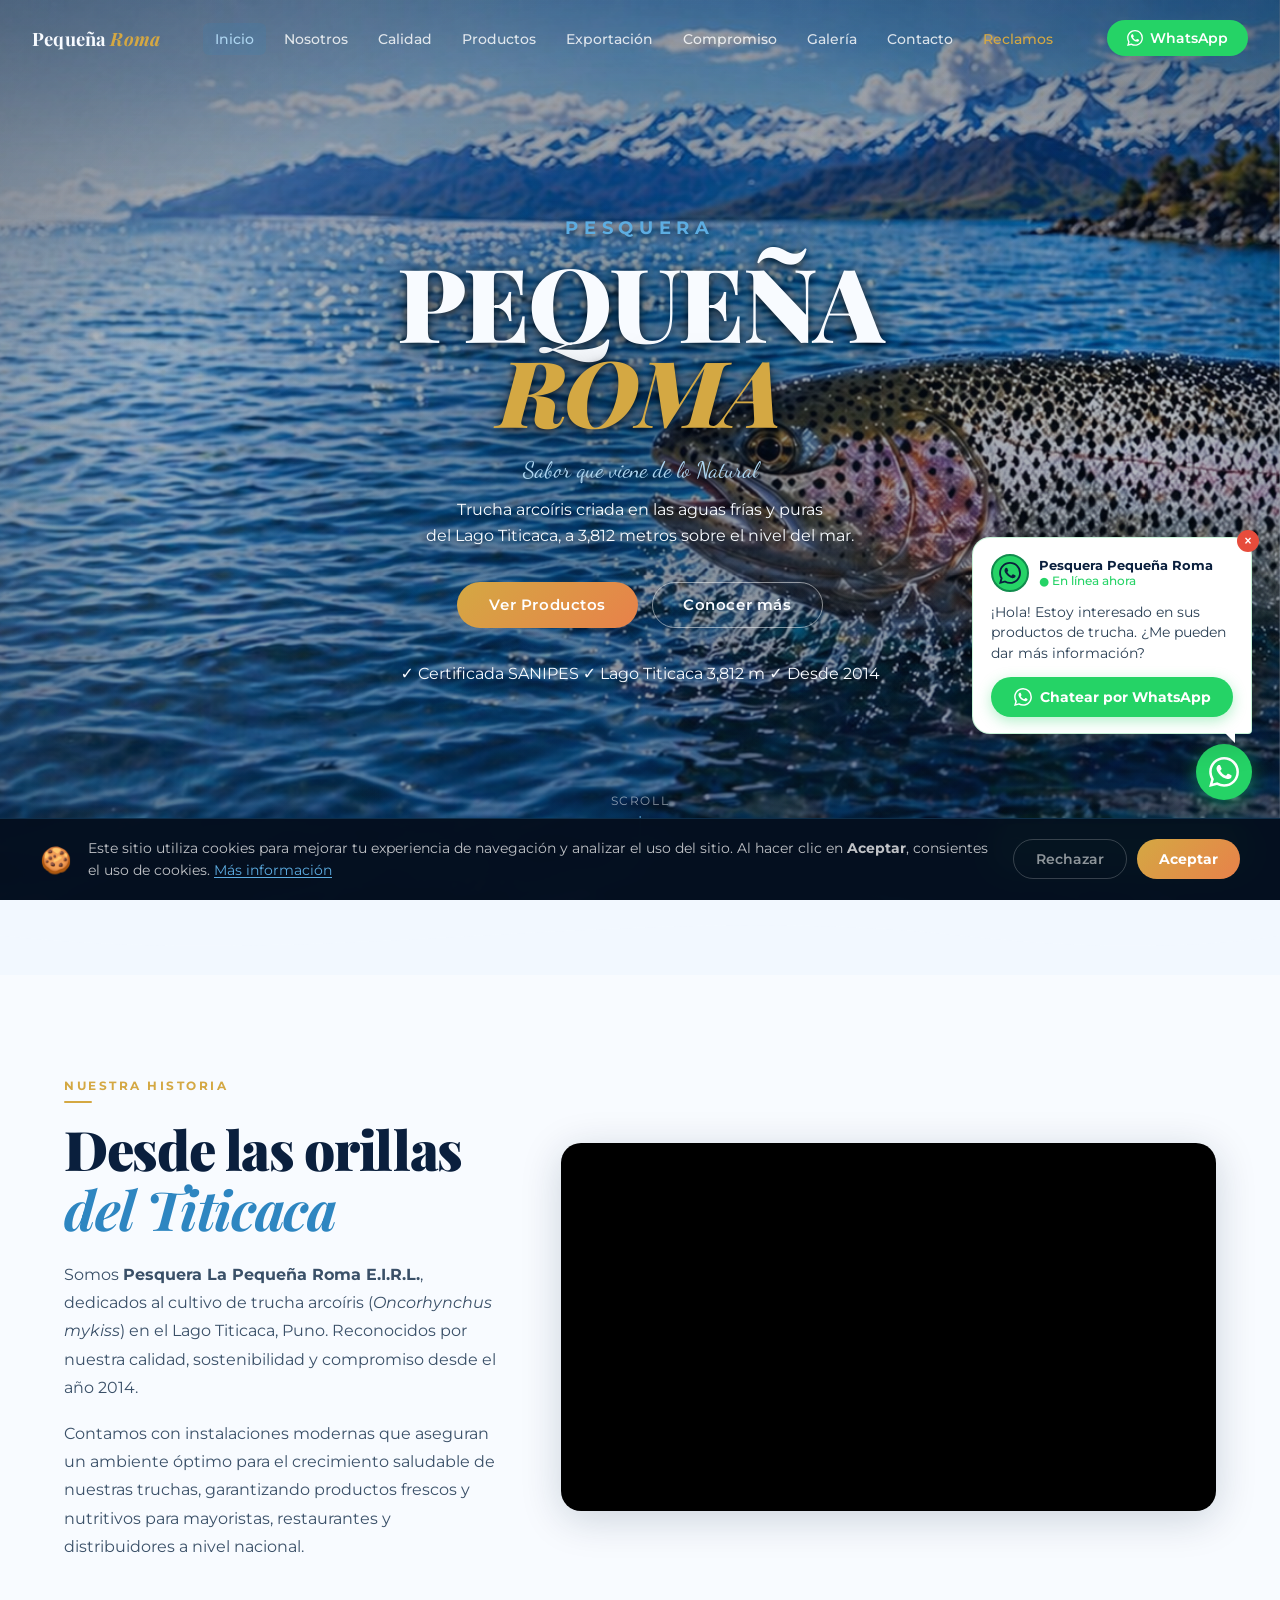
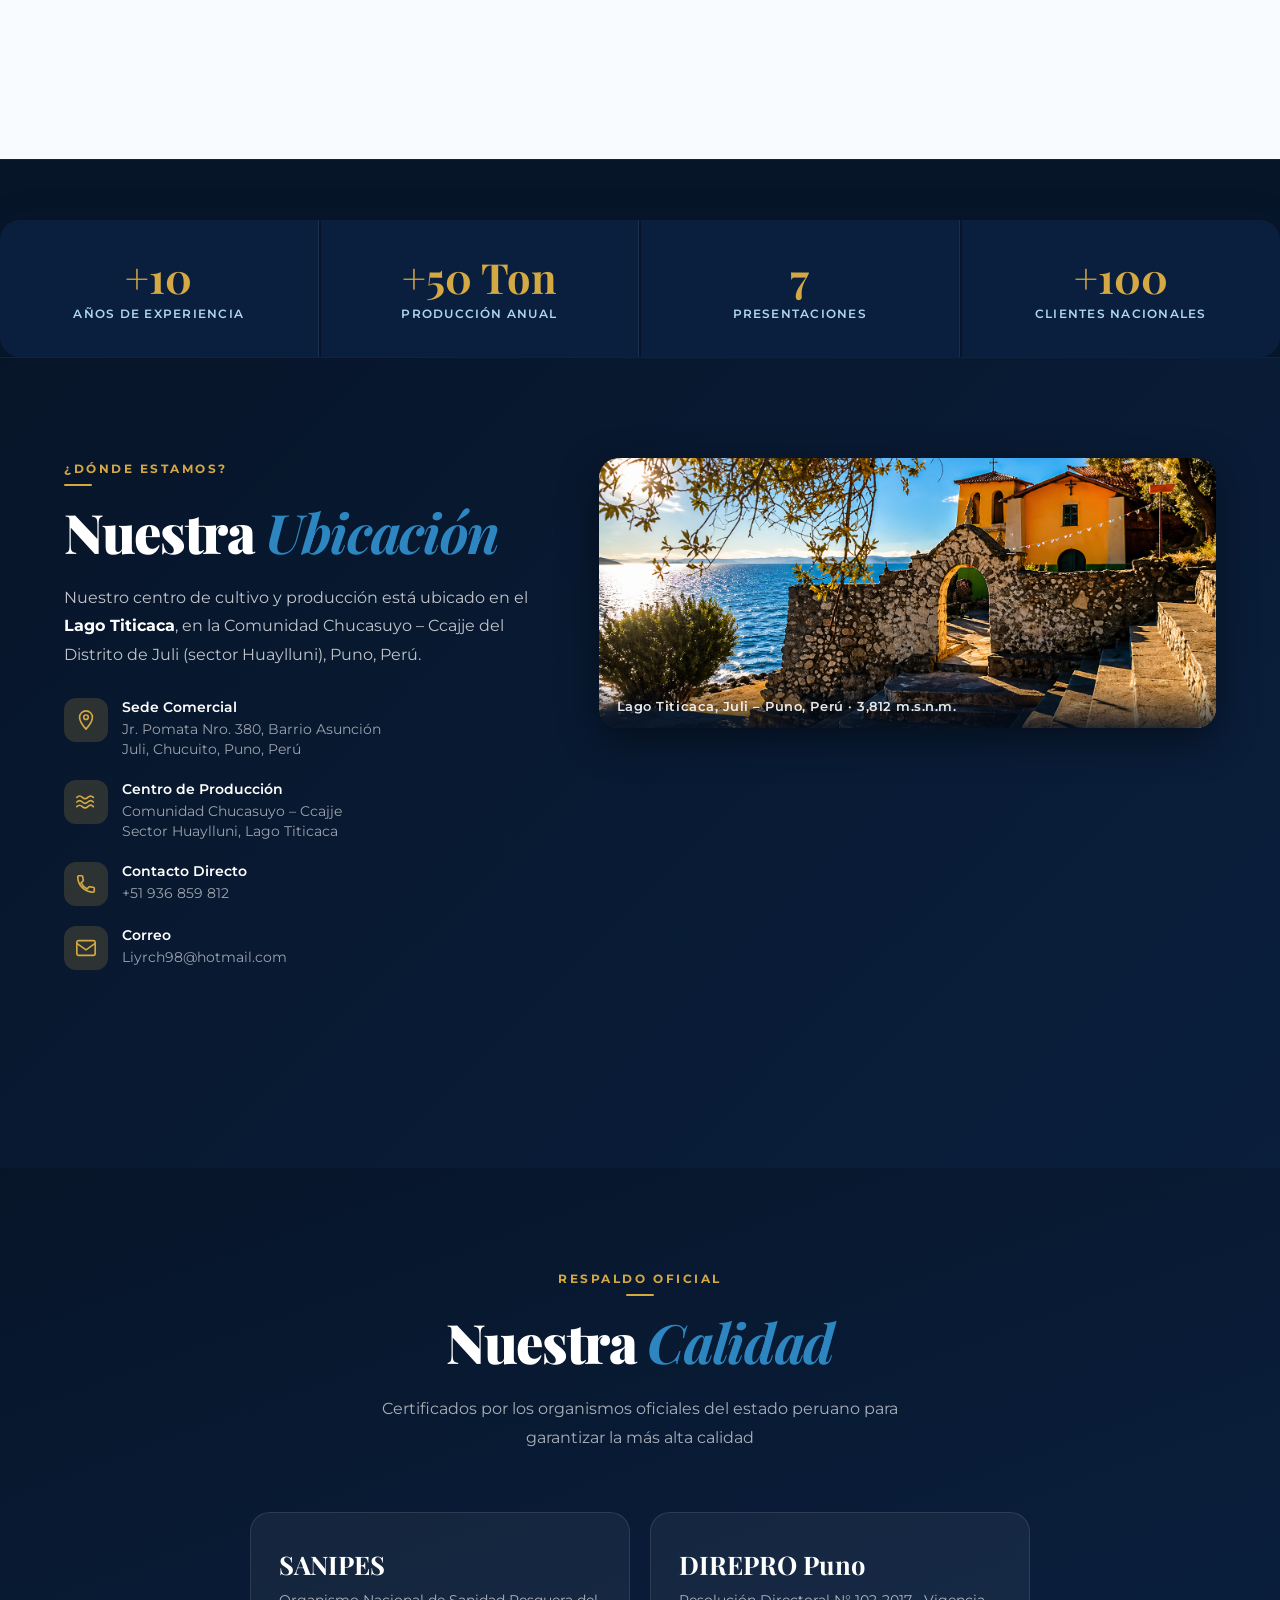
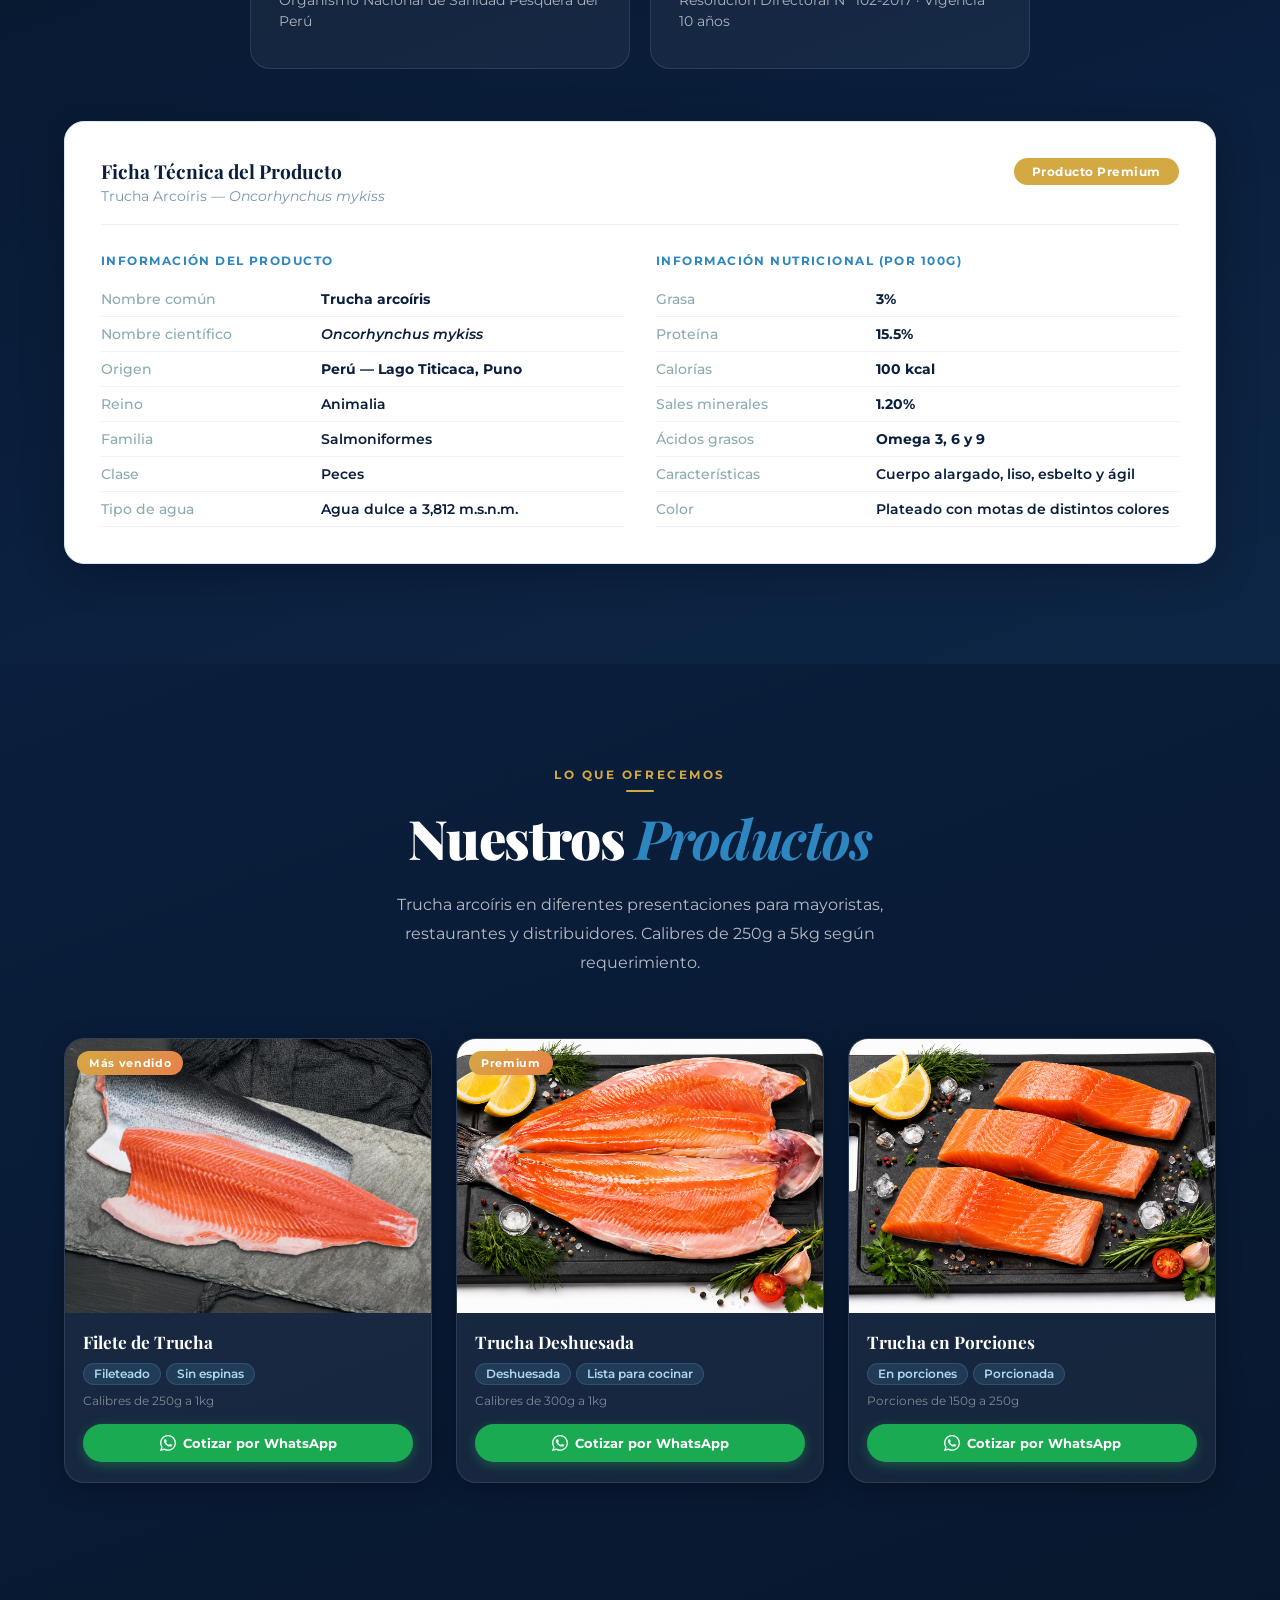
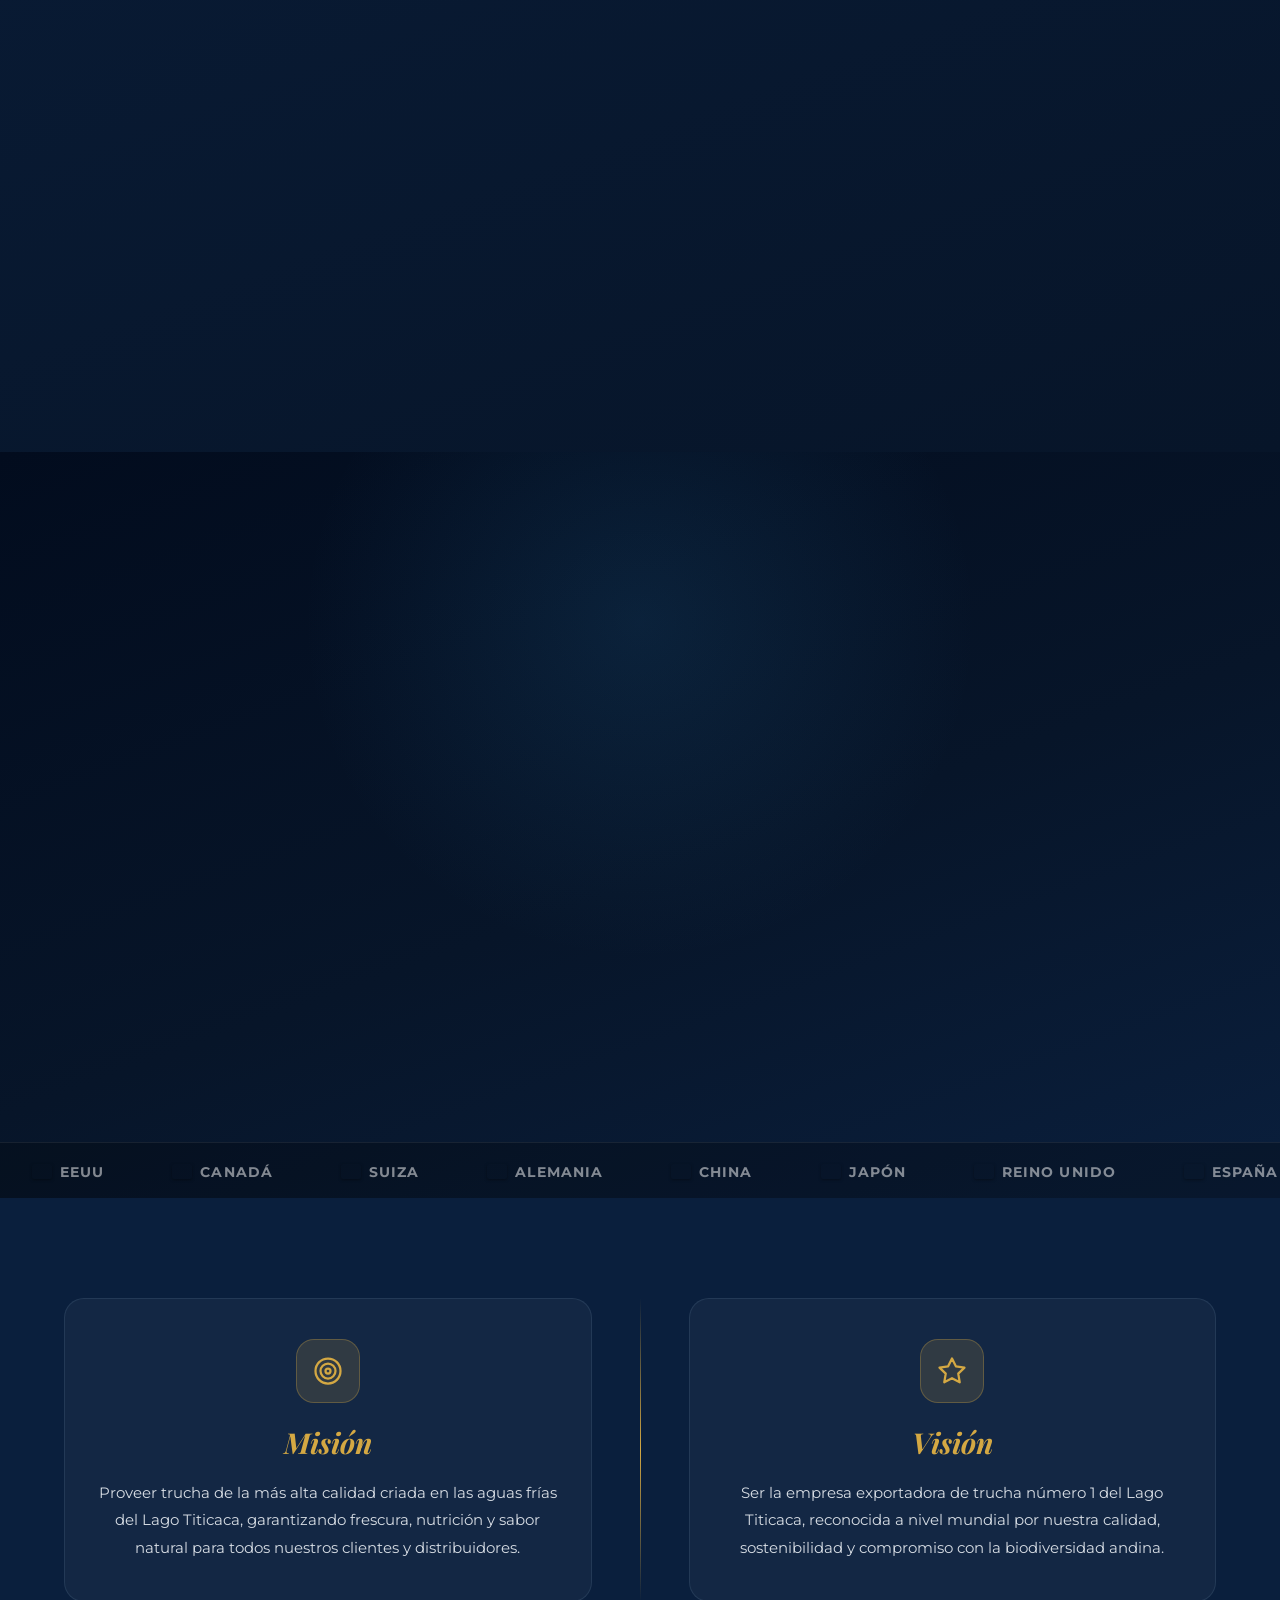
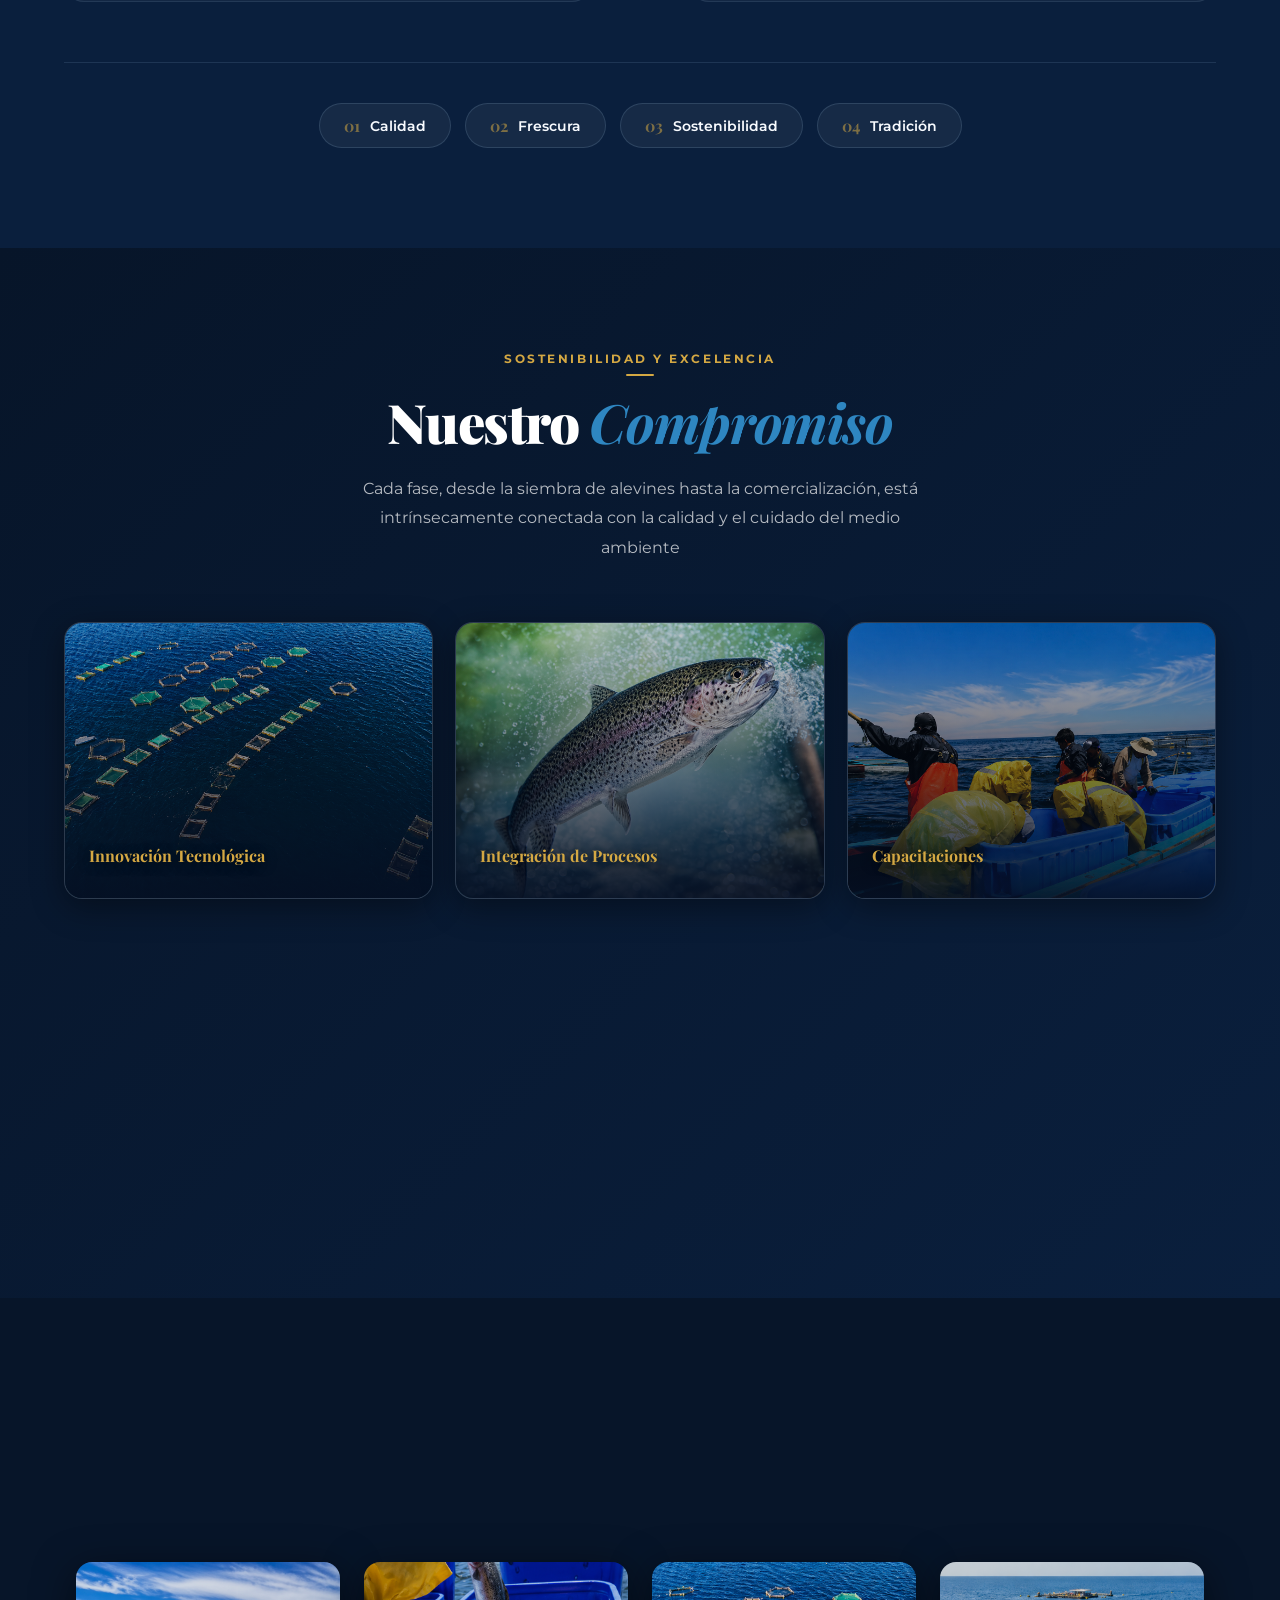
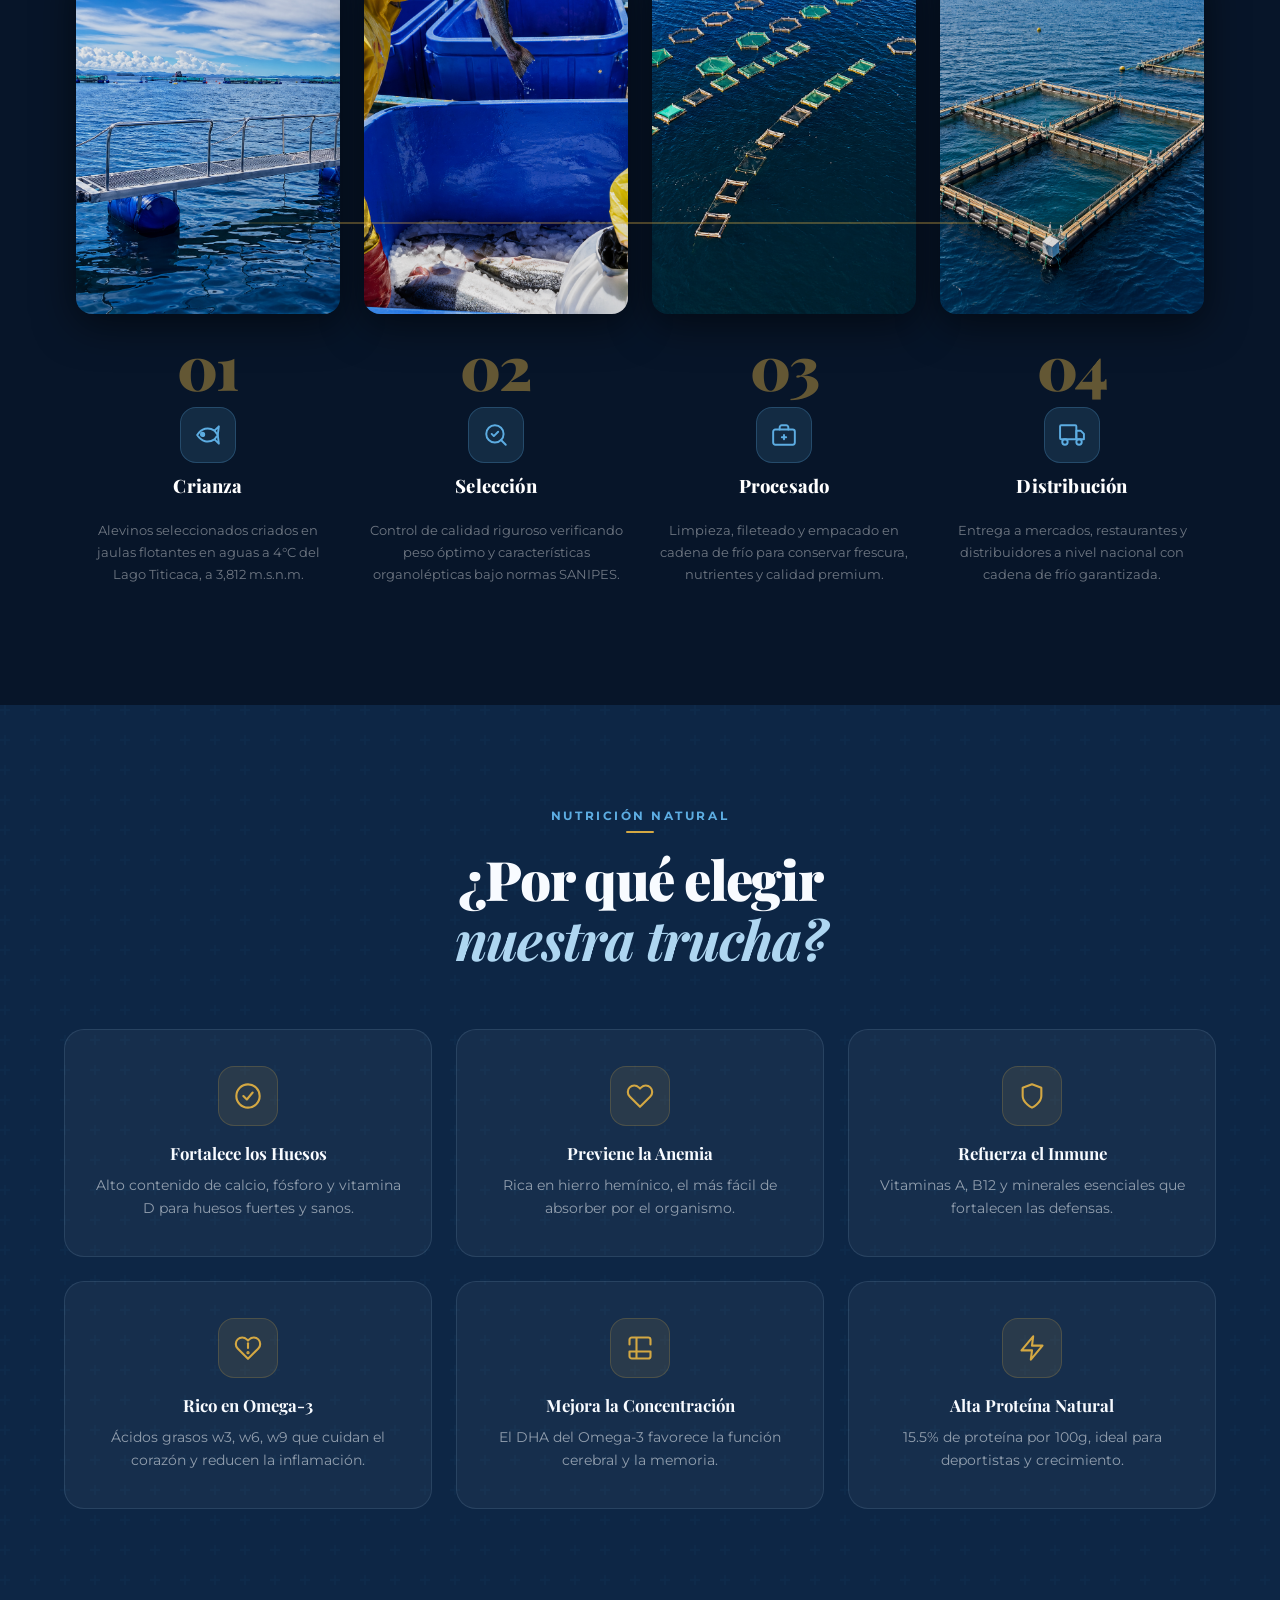
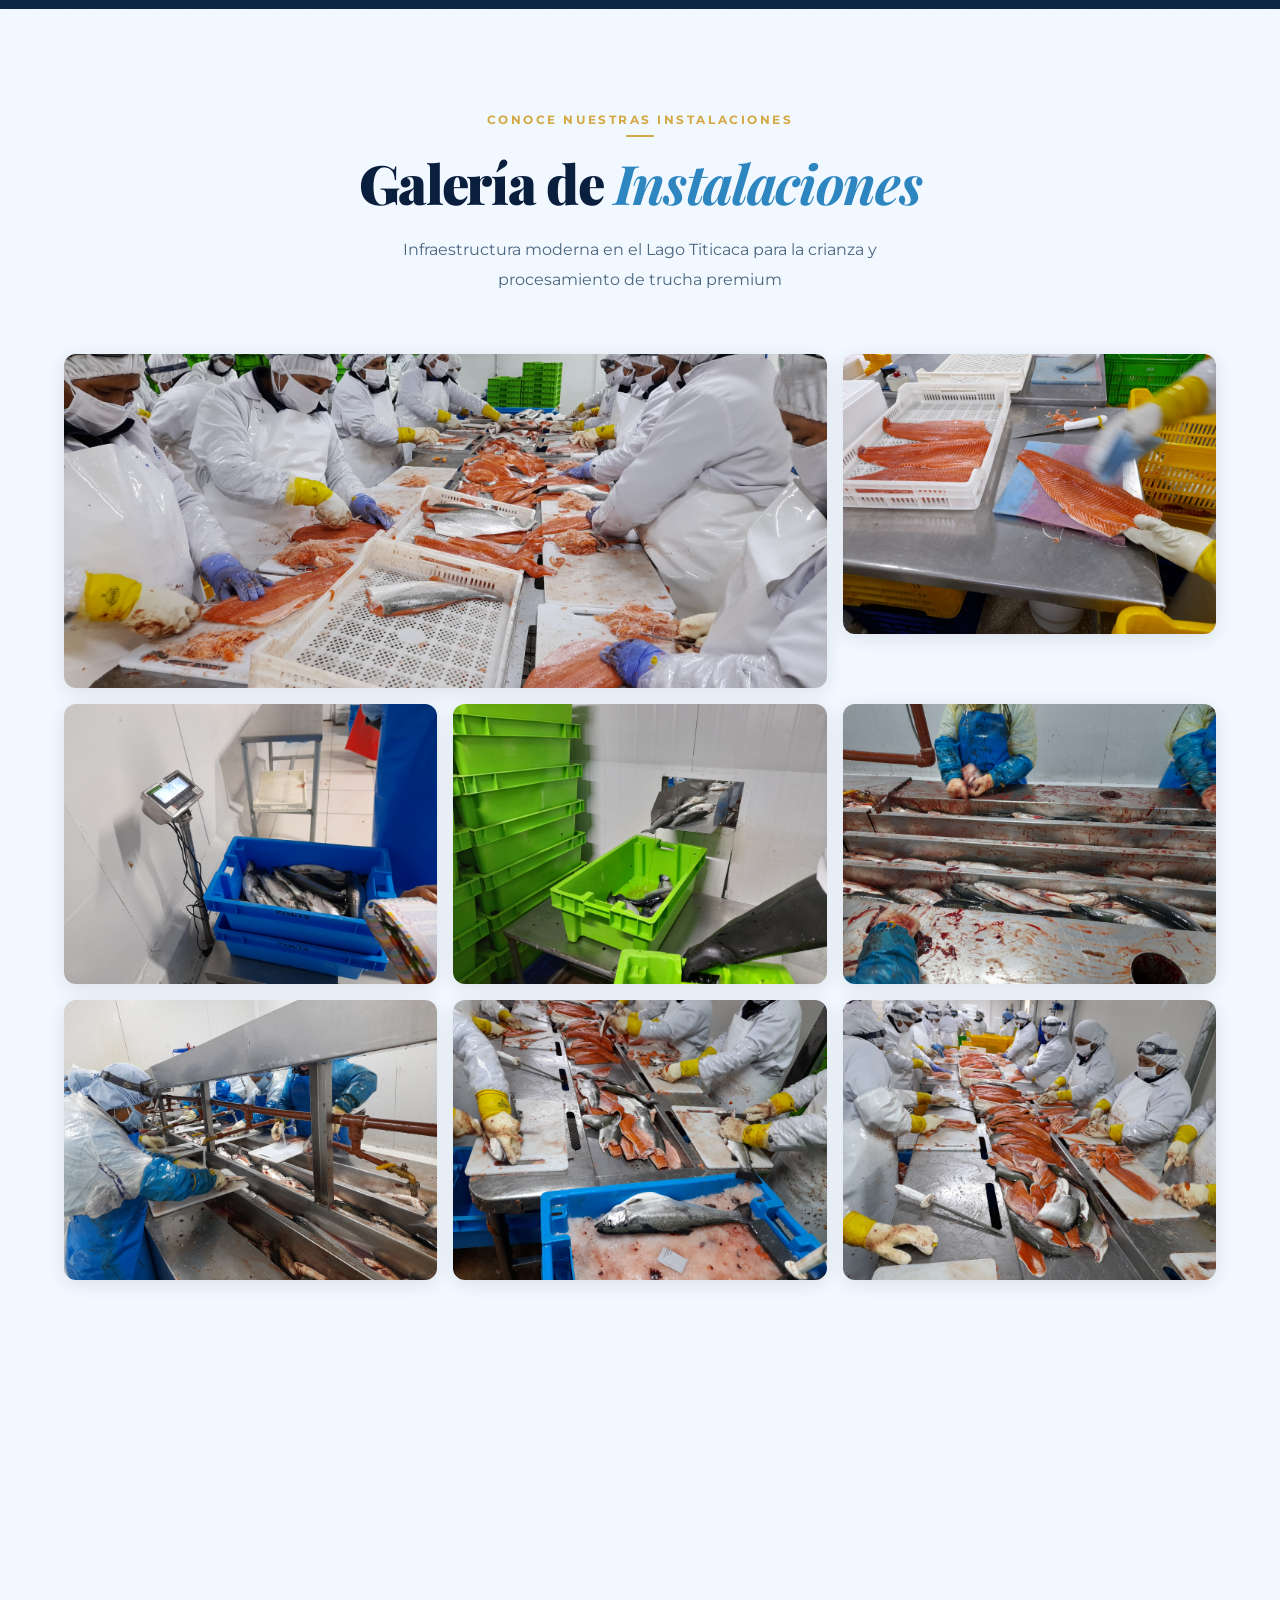
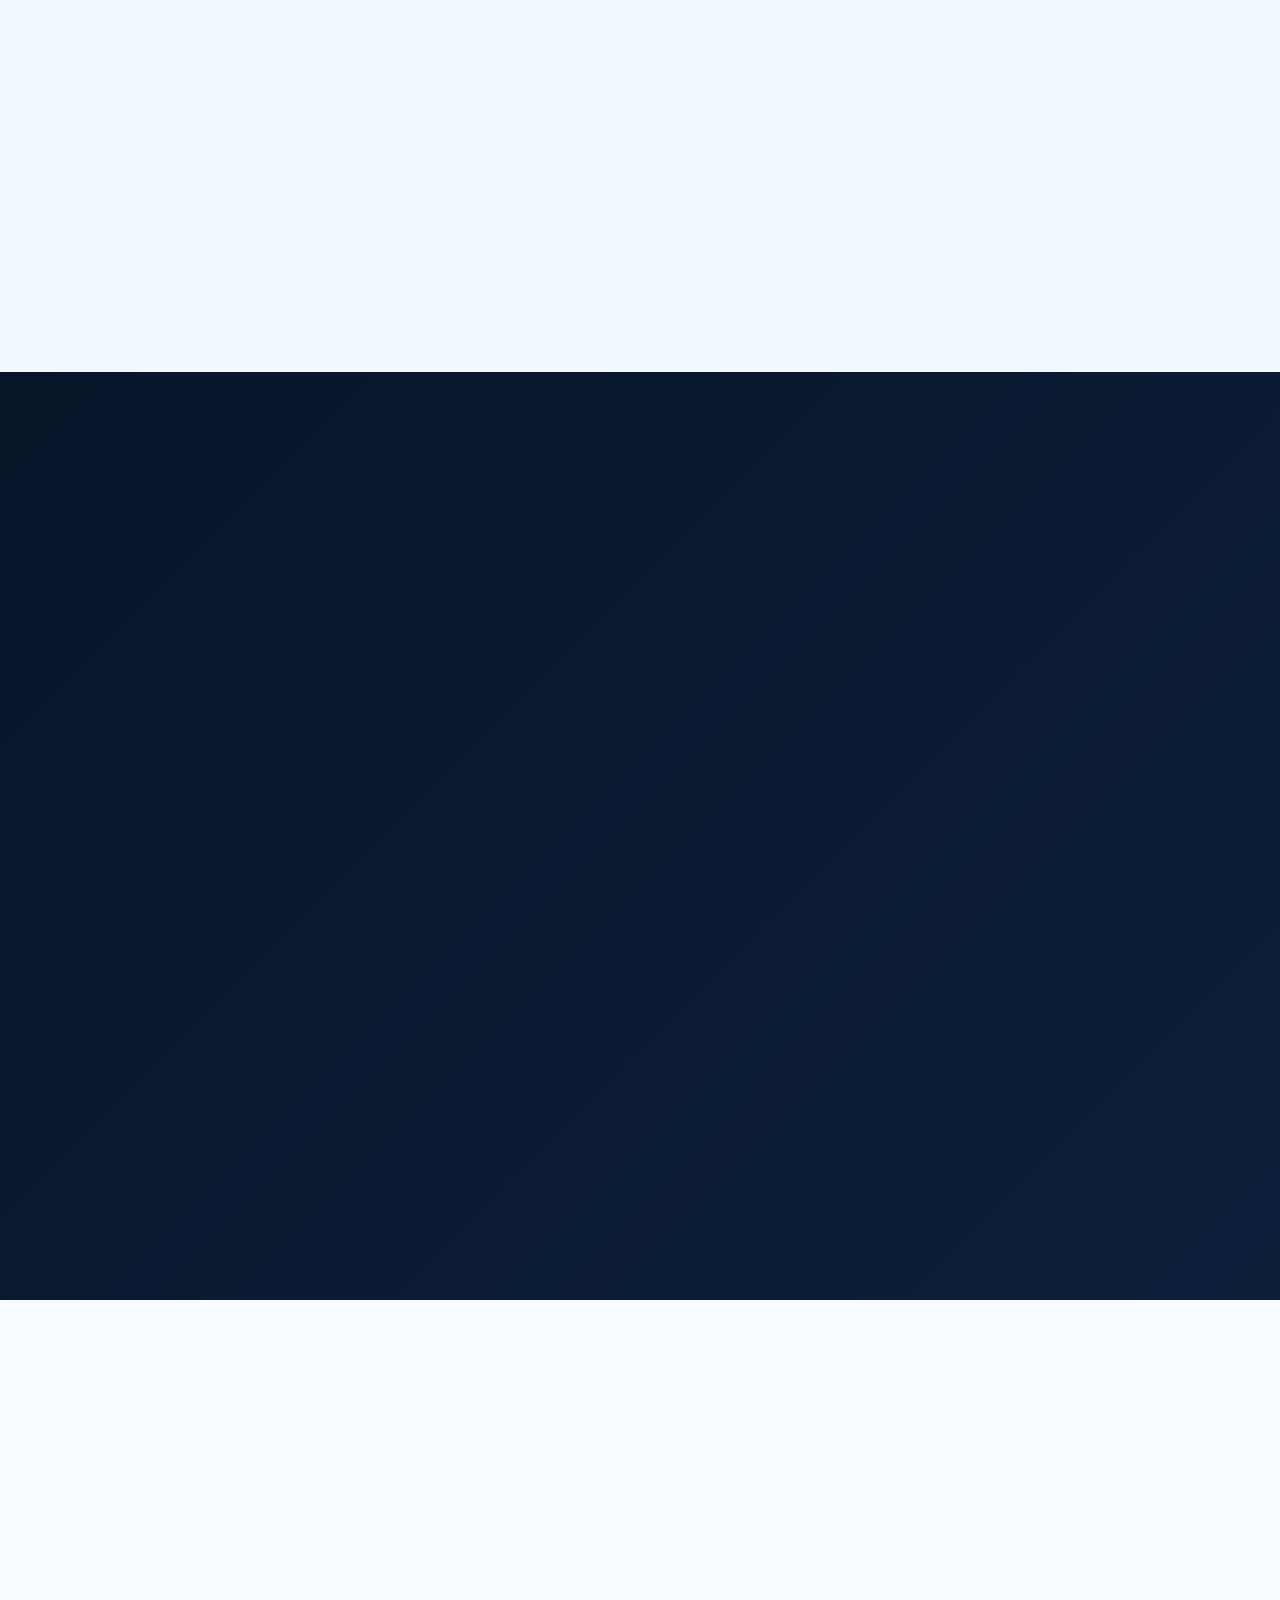
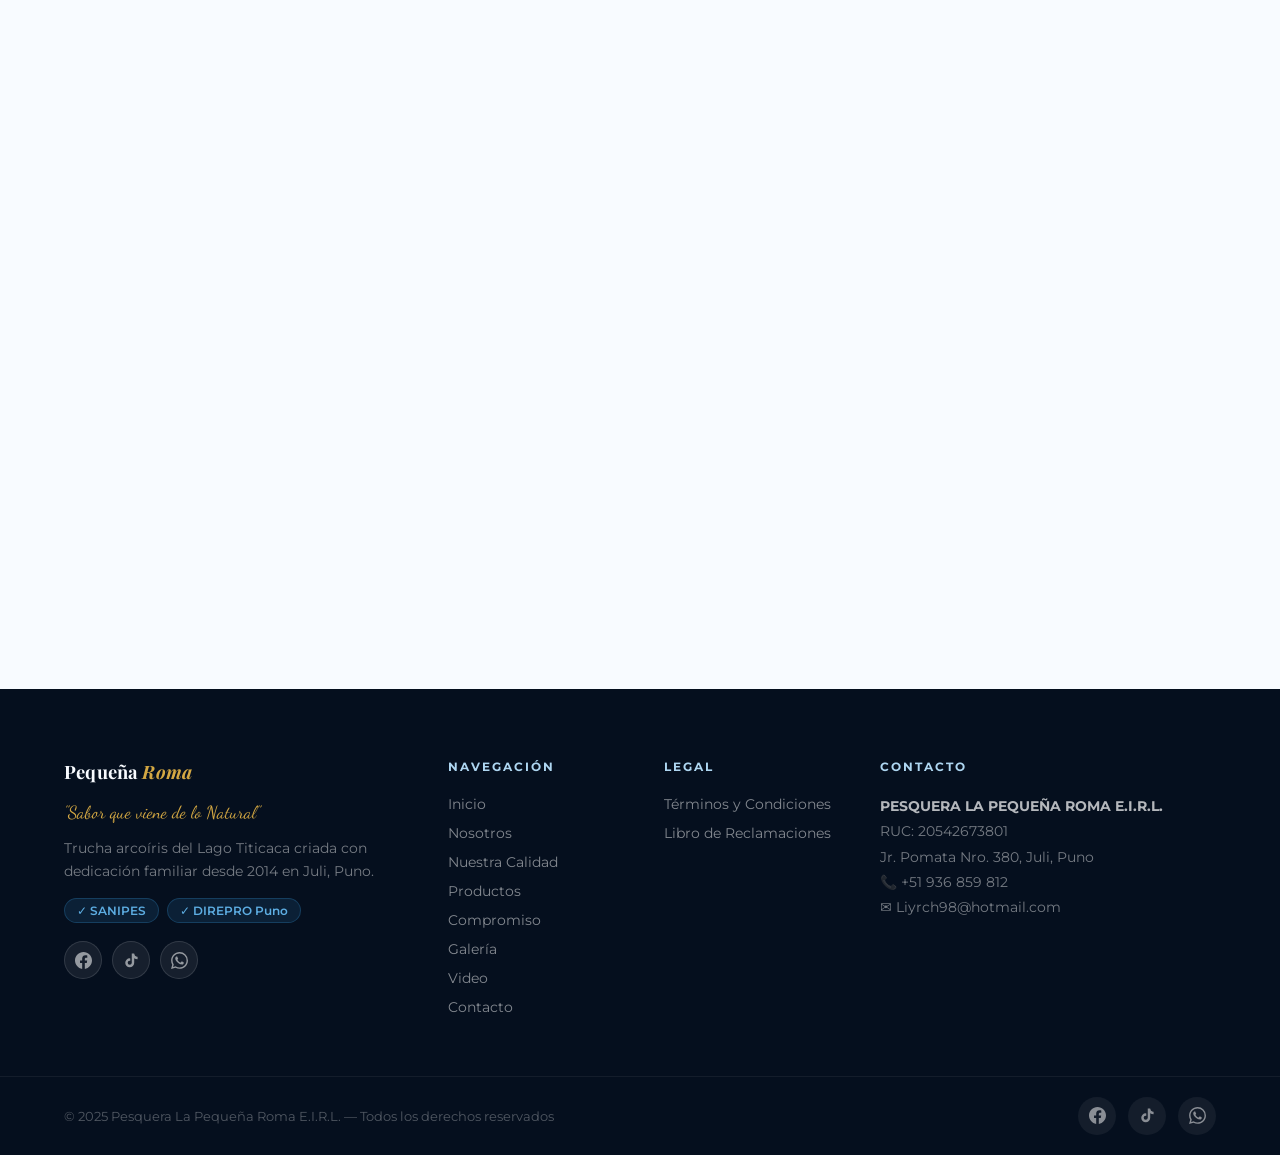
==== index.html @ 82598d86 "primer deploy sitio web" ====
<!DOCTYPE html>
<html lang="es">
<head>
  <meta charset="UTF-8" />
  <meta name="viewport" content="width=device-width, initial-scale=1.0" />
  <meta name="description" content="Pesquera La Pequeña Roma E.I.R.L. – Trucha arcoíris premium del Lago Titicaca. Certificada SANIPES. Venta al por mayor, restaurantes y distribuidores." />
  <meta name="keywords" content="trucha, trucha arcoíris, pesquera, Juli, Puno, Lago Titicaca, filete, SANIPES, Perú" />
  <meta property="og:title" content="Pesquera La Pequeña Roma – Trucha Premium del Titicaca" />
  <meta property="og:description" content="Trucha arcoíris criada en aguas puras del Lago Titicaca. Certificada SANIPES. Desde 2014." />
  <meta property="og:type" content="website" />
  <title>Pesquera La Pequeña Roma E.I.R.L. | Trucha del Lago Titicaca</title>

  <link rel="preconnect" href="https://fonts.googleapis.com" />
  <link rel="preconnect" href="https://fonts.gstatic.com" crossorigin />
  <link href="https://fonts.googleapis.com/css2?family=Playfair+Display:ital,wght@0,400;0,700;0,900;1,400;1,700&family=Montserrat:wght@300;400;500;600;700;800&family=Dancing+Script:wght@600&display=swap" rel="stylesheet" />

  <!-- Base & layout -->
  <link rel="stylesheet" href="css/estilos.css" />
  <link rel="stylesheet" href="css/animaciones.css" />
  <!-- Section-specific styles -->
  <link rel="stylesheet" href="css/nosotros.css" />
  <link rel="stylesheet" href="css/ubicacion.css" />
  <link rel="stylesheet" href="css/calidad.css" />
  <link rel="stylesheet" href="css/mision.css" />
  <link rel="stylesheet" href="css/compromiso.css" />
  <link rel="stylesheet" href="css/proceso.css" />
  <link rel="stylesheet" href="css/galeria.css" />
  <link rel="stylesheet" href="css/contacto.css" />
  <!-- Overrides & responsive -->
  <link rel="stylesheet" href="css/nuevo.css" />
  <link rel="stylesheet" href="css/responsive.css" />
  <link rel="stylesheet" href="css/cookies.css" />
</head>
<body>

<!-- ═══════════════════════════════════════ NAVBAR ═══════════════════════════════════════ -->
<nav class="navbar" id="navbar">
  <div class="navbar-contenedor">
    <a href="#inicio" class="navbar-logo">
      <span class="logo-texto">Pequeña <em>Roma</em></span>
    </a>

    <ul class="navbar-menu" id="navbarMenu">
      <li><a href="#inicio"          class="nav-link">Inicio</a></li>
      <li><a href="#nosotros"        class="nav-link">Nosotros</a></li>
      <li><a href="#calidad"         class="nav-link">Calidad</a></li>
      <li><a href="#productos"       class="nav-link">Productos</a></li>
      <li><a href="#exportacion"     class="nav-link">Exportación</a></li>
      <li><a href="#compromiso"      class="nav-link">Compromiso</a></li>
      <li><a href="#galeria"         class="nav-link">Galería</a></li>
      <li><a href="#contacto"        class="nav-link">Contacto</a></li>
      <li><a href="reclamaciones.html" class="nav-link" style="color:var(--dorado)">Reclamos</a></li>
    </ul>

    <div class="navbar-acciones">
      <a href="https://wa.me/51936859812?text=Hola,%20me%20interesa%20información%20sobre%20sus%20truchas" class="btn-whatsapp-nav" target="_blank" rel="noopener">
        <svg viewBox="0 0 24 24" fill="currentColor"><path d="M17.472 14.382c-.297-.149-1.758-.867-2.03-.967-.273-.099-.471-.148-.67.15-.197.297-.767.966-.94 1.164-.173.199-.347.223-.644.075-.297-.15-1.255-.463-2.39-1.475-.883-.788-1.48-1.761-1.653-2.059-.173-.297-.018-.458.13-.606.134-.133.298-.347.446-.52.149-.174.198-.298.298-.497.099-.198.05-.371-.025-.52-.075-.149-.669-1.612-.916-2.207-.242-.579-.487-.5-.669-.51-.173-.008-.371-.01-.57-.01-.198 0-.52.074-.792.372-.272.297-1.04 1.016-1.04 2.479 0 1.462 1.065 2.875 1.213 3.074.149.198 2.096 3.2 5.077 4.487.709.306 1.262.489 1.694.625.712.227 1.36.195 1.871.118.571-.085 1.758-.719 2.006-1.413.248-.694.248-1.289.173-1.413-.074-.124-.272-.198-.57-.347m-5.421 7.403h-.004a9.87 9.87 0 01-5.031-1.378l-.361-.214-3.741.982.998-3.648-.235-.374a9.86 9.86 0 01-1.51-5.26c.001-5.45 4.436-9.884 9.888-9.884 2.64 0 5.122 1.03 6.988 2.898a9.825 9.825 0 012.893 6.994c-.003 5.45-4.437 9.884-9.885 9.884m8.413-18.297A11.815 11.815 0 0012.05 0C5.495 0 .16 5.335.157 11.892c0 2.096.547 4.142 1.588 5.945L.057 24l6.305-1.654a11.882 11.882 0 005.683 1.448h.005c6.554 0 11.89-5.335 11.893-11.893a11.821 11.821 0 00-3.48-8.413z"/></svg>
        WhatsApp
      </a>
    </div>

    <button class="hamburguesa" id="hamburguesa" aria-label="Abrir menú">
      <span></span><span></span><span></span>
    </button>
  </div>
</nav>

<!-- ═══════════════════════════════════════ HERO ═══════════════════════════════════════ -->
<section class="hero" id="inicio">
  <div class="hero-video-contenedor">
    <div class="hero-fondo-scroll">
      <img class="hero-img hero-img-1" src="img-galeria/1.png" alt="" aria-hidden="true"/>
      <img class="hero-img hero-img-2" src="img-galeria/2.png" alt="" aria-hidden="true"/>
    </div>
    <div class="hero-degradado"></div>
  </div>
  <div class="hero-contenido">
    <span class="hero-eyebrow fade-up-1">PESQUERA</span>
    <h1 class="hero-titulo fade-up-2">PEQUEÑA<br/><em>ROMA</em></h1>
    <p class="hero-subtitulo fade-up-3"><span class="cursiva">Sabor que viene de lo Natural</span></p>
    <p class="hero-descripcion fade-up-4">Trucha arcoíris criada en las aguas frías y puras<br/>del Lago Titicaca, a 3,812 metros sobre el nivel del mar.</p>
    <div class="hero-botones fade-up-5">
      <a href="#productos" class="btn-primario">Ver Productos</a>
      <a href="#nosotros"  class="btn-secundario">Conocer más</a>
    </div>
    <div class="hero-chips fade-up-6">
      <span class="hero-chip">✓ Certificada SANIPES</span>
      <span class="hero-chip">✓ Lago Titicaca 3,812 m</span>
      <span class="hero-chip">✓ Desde 2014</span>
    </div>
  </div>
  <div class="scroll-indicador"><span>Scroll</span><div class="scroll-linea"></div></div>
</section>

<div class="ola-divisor ola-abajo" style="background:var(--bg-seccion)">
  <svg viewBox="0 0 1440 80" preserveAspectRatio="none"><path d="M0,40 C360,80 720,0 1080,40 C1260,60 1380,50 1440,40 L1440,80 L0,80Z" fill="var(--bg-seccion)"/></svg>
</div>

<!-- ═══════════════════════════════════════ SOBRE NOSOTROS ═══════════════════════════════════════ -->
<section class="seccion bg-claro" id="nosotros">
  <div class="contenedor">
    <div class="nosotros-grid">
      <div class="nosotros-texto reveal">
        <span class="etiqueta-seccion">Nuestra Historia</span>
        <h2 class="titulo-seccion">Desde las orillas<br/><em>del Titicaca</em></h2>
        <p class="nosotros-parrafo">Somos <strong>Pesquera La Pequeña Roma E.I.R.L.</strong>, dedicados al cultivo de trucha arcoíris (<em>Oncorhynchus mykiss</em>) en el Lago Titicaca, Puno. Reconocidos por nuestra calidad, sostenibilidad y compromiso desde el año 2014.</p>
        <p class="nosotros-parrafo">Contamos con instalaciones modernas que aseguran un ambiente óptimo para el crecimiento saludable de nuestras truchas, garantizando productos frescos y nutritivos para mayoristas, restaurantes y distribuidores a nivel nacional.</p>
      </div>

      <!-- YouTube video replacing static image -->
      <div class="nosotros-video reveal delay-2">
        <div class="nosotros-video-card">
          <iframe
            src="https://www.youtube.com/embed/B9WBF16Amck?rel=0&modestbranding=1"
            title="Pesquera La Pequeña Roma – Crianza de truchas en el Lago Titicaca"
            frameborder="0"
            allow="accelerometer; autoplay; clipboard-write; encrypted-media; gyroscope; picture-in-picture"
            allowfullscreen
            loading="lazy">
          </iframe>
        </div>
      </div>
    </div>

  </div>
</section>

<!-- ═══════════════════════════════════════ STATS BANNER ═══════════════════════════════════════ -->
<section class="stats-banner">
  <div class="stats-row">
    <div class="stat-box reveal">
      <span class="contador-numero" data-target="10" data-prefix="+" data-suffix="">0</span>
      <span class="stat-label">Años de experiencia</span>
    </div>
    <div class="stat-box reveal delay-1">
      <span class="contador-numero" data-target="50" data-prefix="+" data-suffix=" Ton">0</span>
      <span class="stat-label">Producción anual</span>
    </div>
    <div class="stat-box reveal delay-2">
      <span class="contador-numero" data-target="7" data-prefix="" data-suffix="">0</span>
      <span class="stat-label">Presentaciones</span>
    </div>
    <div class="stat-box reveal delay-3">
      <span class="contador-numero" data-target="100" data-prefix="+" data-suffix="">0</span>
      <span class="stat-label">Clientes nacionales</span>
    </div>
  </div>
</section>

<!-- ═══════════════════════════════════════ UBICACIÓN ═══════════════════════════════════════ -->
<section class="seccion ubicacion-seccion" id="ubicacion">
  <div class="contenedor">
    <div class="ubicacion-grid">
      <div class="ubicacion-info reveal">
        <span class="etiqueta-seccion" style="color:var(--dorado)">¿Dónde estamos?</span>
        <h2 class="titulo-seccion" style="color:#fff">Nuestra <em>Ubicación</em></h2>
        <p style="color:rgba(255,255,255,.75);line-height:1.8;margin-bottom:28px">Nuestro centro de cultivo y producción está ubicado en el <strong style="color:#fff">Lago Titicaca</strong>, en la Comunidad Chucasuyo – Ccajje del Distrito de Juli (sector Huaylluni), Puno, Perú.</p>
        <div class="ubi-items">
          <div class="ubi-item">
            <div class="ubi-svg-icon"><svg viewBox="0 0 24 24" fill="none" stroke="currentColor" stroke-width="1.8" stroke-linecap="round" stroke-linejoin="round"><path d="M12 2C8.13 2 5 5.13 5 9c0 5.25 7 13 7 13s7-7.75 7-13c0-3.87-3.13-7-7-7z"/><circle cx="12" cy="9" r="2.5"/></svg></div>
            <div><strong>Sede Comercial</strong><p>Jr. Pomata Nro. 380, Barrio Asunción<br/>Juli, Chucuito, Puno, Perú</p></div>
          </div>
          <div class="ubi-item">
            <div class="ubi-svg-icon"><svg viewBox="0 0 24 24" fill="none" stroke="currentColor" stroke-width="1.8" stroke-linecap="round" stroke-linejoin="round"><path d="M2 12c2-2 4-2 6 0s4 2 6 0 4-2 6 0"/><path d="M2 17c2-2 4-2 6 0s4 2 6 0 4-2 6 0"/><path d="M2 7c2-2 4-2 6 0s4 2 6 0 4-2 6 0"/></svg></div>
            <div><strong>Centro de Producción</strong><p>Comunidad Chucasuyo – Ccajje<br/>Sector Huaylluni, Lago Titicaca</p></div>
          </div>
          <div class="ubi-item">
            <div class="ubi-svg-icon"><svg viewBox="0 0 24 24" fill="none" stroke="currentColor" stroke-width="1.8" stroke-linecap="round" stroke-linejoin="round"><path d="M6.62 10.79c1.44 2.83 3.76 5.14 6.59 6.59l2.2-2.2c.27-.27.67-.36 1.02-.24 1.12.37 2.33.57 3.57.57.55 0 1 .45 1 1V20c0 .55-.45 1-1 1-9.39 0-17-7.61-17-17 0-.55.45-1 1-1h3.5c.55 0 1 .45 1 1 0 1.25.2 2.45.57 3.57.11.35.03.74-.25 1.02l-2.2 2.2z"/></svg></div>
            <div><strong>Contacto Directo</strong><p>+51 936 859 812</p></div>
          </div>
          <div class="ubi-item">
            <div class="ubi-svg-icon"><svg viewBox="0 0 24 24" fill="none" stroke="currentColor" stroke-width="1.8" stroke-linecap="round" stroke-linejoin="round"><rect x="2" y="4" width="20" height="16" rx="2"/><path d="M2 7l10 7 10-7"/></svg></div>
            <div><strong>Correo</strong><p>Liyrch98@hotmail.com</p></div>
          </div>
        </div>
      </div>
      <div class="ubicacion-mapa reveal delay-2">
        <!-- Location photo above the map -->
        <div class="ubicacion-imagen">
          <img src="img-galeria/ubicacion.png" alt="Vista de nuestras instalaciones en el Lago Titicaca" loading="lazy"/>
          <div class="ubicacion-imagen-caption">Lago Titicaca, Juli – Puno, Perú · 3,812 m.s.n.m.</div>
        </div>
        <iframe
          src="https://www.google.com/maps/embed?pb=!1m18!1m12!1m3!1d3827.5!2d-69.4586!3d-16.2133!2m3!1f0!2f0!3f0!3m2!1i1024!2i768!4f13.1!3m3!1m2!1s0x0%3A0x0!2zMTbCsDEyJzQ4LjAiUyA2OcKwMjcnMzEuMCJX!5e0!3m2!1ses!2spe!4v1"
          width="100%" height="320"
          style="border:0;border-radius:16px;display:block"
          allowfullscreen="" loading="lazy"
          title="Ubicación Pesquera La Pequeña Roma">
        </iframe>
      </div>
    </div>
  </div>
</section>

<!-- ═══════════════════════════════════════ NUESTRA CALIDAD ═══════════════════════════════════════ -->
<section class="seccion calidad-seccion" id="calidad">
  <div class="contenedor">
    <div class="seccion-encabezado reveal">
      <span class="etiqueta-seccion" style="color:var(--dorado)">Respaldo Oficial</span>
      <h2 class="titulo-seccion" style="color:#fff">Nuestra <em>Calidad</em></h2>
      <p class="subtitulo-seccion" style="color:rgba(255,255,255,.65)">Certificados por los organismos oficiales del estado peruano para garantizar la más alta calidad</p>
    </div>

    <!-- Certificaciones — texto -->
    <div class="cert-photo-grid cert-2col">
      <div class="cert-text-card reveal">
        <h3>SANIPES</h3>
        <p>Organismo Nacional de Sanidad Pesquera del Perú</p>
      </div>
      <div class="cert-text-card reveal delay-1">
        <h3>DIREPRO Puno</h3>
        <p>Resolución Directoral N° 102-2017 · Vigencia 10 años</p>
      </div>
    </div>

    <!-- FICHA TÉCNICA -->
    <div class="ficha-card reveal">
      <div class="ficha-encabezado">
        <div>
          <h3>Ficha Técnica del Producto</h3>
          <p>Trucha Arcoíris — <em>Oncorhynchus mykiss</em></p>
        </div>
        <span class="ficha-pill">Producto Premium</span>
      </div>
      <div class="ficha-cuerpo">
        <div class="ficha-col">
          <h4>Información del Producto</h4>
          <table class="ficha-tabla">
            <tr><td>Nombre común</td><td><strong>Trucha arcoíris</strong></td></tr>
            <tr><td>Nombre científico</td><td><em>Oncorhynchus mykiss</em></td></tr>
            <tr><td>Origen</td><td><strong>Perú — Lago Titicaca, Puno</strong></td></tr>
            <tr><td>Reino</td><td>Animalia</td></tr>
            <tr><td>Familia</td><td>Salmoniformes</td></tr>
            <tr><td>Clase</td><td>Peces</td></tr>
            <tr><td>Tipo de agua</td><td>Agua dulce a 3,812 m.s.n.m.</td></tr>
          </table>
        </div>
        <div class="ficha-col">
          <h4>Información Nutricional (por 100g)</h4>
          <table class="ficha-tabla">
            <tr><td>Grasa</td><td><strong>3%</strong></td></tr>
            <tr><td>Proteína</td><td><strong>15.5%</strong></td></tr>
            <tr><td>Calorías</td><td><strong>100 kcal</strong></td></tr>
            <tr><td>Sales minerales</td><td><strong>1.20%</strong></td></tr>
            <tr><td>Ácidos grasos</td><td><strong>Omega 3, 6 y 9</strong></td></tr>
            <tr><td>Características</td><td>Cuerpo alargado, liso, esbelto y ágil</td></tr>
            <tr><td>Color</td><td>Plateado con motas de distintos colores</td></tr>
          </table>
        </div>
      </div>
    </div>
  </div>
</section>

<!-- ═══════════════════════════════════════ PRODUCTOS ═══════════════════════════════════════ -->
<section class="seccion productos-seccion" id="productos">
  <div class="contenedor">
    <div class="seccion-encabezado reveal">
      <span class="etiqueta-seccion" style="color:var(--dorado)">Lo que ofrecemos</span>
      <h2 class="titulo-seccion" style="color:#fff">Nuestros <em>Productos</em></h2>
      <p class="subtitulo-seccion" style="color:rgba(255,255,255,.7)">Trucha arcoíris en diferentes presentaciones para mayoristas, restaurantes y distribuidores. Calibres de 250g a 5kg según requerimiento.</p>
    </div>
    <div class="productos-grid" id="productosGrid">
      <div style="grid-column:1/-1;text-align:center;padding:60px;color:rgba(255,255,255,.6)">
        <div class="loading-spinner" style="border-color:rgba(255,255,255,.2);border-top-color:var(--dorado)"></div>
        <p style="margin-top:16px">Cargando productos...</p>
      </div>
    </div>
  </div>
</section>

<!-- ═══════════════════════════════════════ EXPORTACIONES ═══════════════════════════════════════ -->
<section class="exportacion-seccion" id="exportacion">
  <div class="expo-glow"></div>

  <div class="contenedor" style="position:relative;z-index:2">
    <div class="seccion-encabezado reveal">
      <span class="etiqueta-seccion" style="color:var(--dorado)">Alcance Global</span>
      <h2 class="titulo-seccion" style="color:#fff">Exportamos al <em>Mundo</em></h2>
      <p class="subtitulo-seccion" style="color:rgba(255,255,255,.6)">
        Desde Huaylluni, Lago Titicaca, llevamos nuestra trucha premium<br/>a los principales mercados de Europa, Asia y América
      </p>
    </div>

    <div class="expo-destinos reveal">
      <div class="expo-dest" style="--d:0s"><img src="https://flagcdn.com/28x21/us.png" alt="EEUU"/><span>Estados Unidos</span></div>
      <div class="expo-dest" style="--d:.15s"><img src="https://flagcdn.com/28x21/ca.png" alt="Canadá"/><span>Canadá</span></div>
      <div class="expo-dest" style="--d:.30s"><img src="https://flagcdn.com/28x21/ch.png" alt="Suiza"/><span>Suiza</span></div>
      <div class="expo-dest" style="--d:.45s"><img src="https://flagcdn.com/28x21/de.png" alt="Alemania"/><span>Alemania</span></div>
      <div class="expo-dest" style="--d:.60s"><img src="https://flagcdn.com/28x21/cn.png" alt="China"/><span>China</span></div>
      <div class="expo-dest" style="--d:.75s"><img src="https://flagcdn.com/28x21/jp.png" alt="Japón"/><span>Japón</span></div>
      <div class="expo-dest" style="--d:.90s"><img src="https://flagcdn.com/28x21/gb.png" alt="Reino Unido"/><span>Reino Unido</span></div>
      <div class="expo-dest" style="--d:1.05s"><img src="https://flagcdn.com/28x21/es.png" alt="España"/><span>España</span></div>
    </div>

    <div class="expo-stats reveal">
      <div class="expo-stat">
        <strong>8+</strong>
        <span>Países destino</span>
      </div>
      <div class="expo-stat-sep"></div>
      <div class="expo-stat">
        <strong>3</strong>
        <span>Continentes</span>
      </div>
      <div class="expo-stat-sep"></div>
      <div class="expo-stat">
        <strong>100%</strong>
        <span>Cadena de frío certificada</span>
      </div>
    </div>
  </div>

  <div class="expo-marquee">
    <div class="expo-marquee-track">
      <span><img src="https://flagcdn.com/20x15/us.png" alt=""/>EEUU</span>
      <span><img src="https://flagcdn.com/20x15/ca.png" alt=""/>Canadá</span>
      <span><img src="https://flagcdn.com/20x15/ch.png" alt=""/>Suiza</span>
      <span><img src="https://flagcdn.com/20x15/de.png" alt=""/>Alemania</span>
      <span><img src="https://flagcdn.com/20x15/cn.png" alt=""/>China</span>
      <span><img src="https://flagcdn.com/20x15/jp.png" alt=""/>Japón</span>
      <span><img src="https://flagcdn.com/20x15/gb.png" alt=""/>Reino Unido</span>
      <span><img src="https://flagcdn.com/20x15/es.png" alt=""/>España</span>
      <span><img src="https://flagcdn.com/20x15/fr.png" alt=""/>Francia</span>
      <span><img src="https://flagcdn.com/20x15/br.png" alt=""/>Brasil</span>
      <span><img src="https://flagcdn.com/20x15/us.png" alt=""/>EEUU</span>
      <span><img src="https://flagcdn.com/20x15/ca.png" alt=""/>Canadá</span>
      <span><img src="https://flagcdn.com/20x15/ch.png" alt=""/>Suiza</span>
      <span><img src="https://flagcdn.com/20x15/de.png" alt=""/>Alemania</span>
      <span><img src="https://flagcdn.com/20x15/cn.png" alt=""/>China</span>
      <span><img src="https://flagcdn.com/20x15/jp.png" alt=""/>Japón</span>
      <span><img src="https://flagcdn.com/20x15/gb.png" alt=""/>Reino Unido</span>
      <span><img src="https://flagcdn.com/20x15/es.png" alt=""/>España</span>
      <span><img src="https://flagcdn.com/20x15/fr.png" alt=""/>Francia</span>
      <span><img src="https://flagcdn.com/20x15/br.png" alt=""/>Brasil</span>
    </div>
  </div>
</section>

<!-- ═══════════════════════════════════════ MISIÓN Y VISIÓN ═══════════════════════════════════════ -->
<section class="seccion bg-claro" id="mision">
  <div class="contenedor">
    <div class="mv-grid">
      <div class="mv-card reveal">
        <div class="mv-icono">
          <svg viewBox="0 0 24 24" fill="none" stroke="currentColor" stroke-width="1.8" stroke-linecap="round" stroke-linejoin="round"><circle cx="12" cy="12" r="10"/><circle cx="12" cy="12" r="6"/><circle cx="12" cy="12" r="2"/></svg>
        </div>
        <h3 class="mv-titulo">Misión</h3>
        <p class="mv-texto">Proveer trucha de la más alta calidad criada en las aguas frías del Lago Titicaca, garantizando frescura, nutrición y sabor natural para todos nuestros clientes y distribuidores.</p>
      </div>
      <div class="mv-sep"></div>
      <div class="mv-card reveal delay-2">
        <div class="mv-icono">
          <svg viewBox="0 0 24 24" fill="none" stroke="currentColor" stroke-width="1.8" stroke-linecap="round" stroke-linejoin="round"><polygon points="12 2 15.09 8.26 22 9.27 17 14.14 18.18 21.02 12 17.77 5.82 21.02 7 14.14 2 9.27 8.91 8.26 12 2"/></svg>
        </div>
        <h3 class="mv-titulo">Visión</h3>
        <p class="mv-texto">Ser la empresa exportadora de trucha número 1 del Lago Titicaca, reconocida a nivel mundial por nuestra calidad, sostenibilidad y compromiso con la biodiversidad andina.</p>
      </div>
    </div>
    <div class="valores-row reveal">
      <div class="valor-chip"><span>01</span>Calidad</div>
      <div class="valor-chip"><span>02</span>Frescura</div>
      <div class="valor-chip"><span>03</span>Sostenibilidad</div>
      <div class="valor-chip"><span>04</span>Tradición</div>
    </div>
  </div>
</section>

<!-- ═══════════════════════════════════════ NUESTRO COMPROMISO ═══════════════════════════════════════ -->
<section class="seccion compromiso-seccion" id="compromiso">
  <div class="contenedor">
    <div class="seccion-encabezado reveal">
      <span class="etiqueta-seccion" style="color:var(--dorado)">Sostenibilidad y Excelencia</span>
      <h2 class="titulo-seccion" style="color:#fff">Nuestro <em>Compromiso</em></h2>
      <p class="subtitulo-seccion" style="color:rgba(255,255,255,.7)">Cada fase, desde la siembra de alevines hasta la comercialización, está intrínsecamente conectada con la calidad y el cuidado del medio ambiente</p>
    </div>
    <div class="compromiso-grid">

      <!-- Card 1: Innovación Tecnológica -->
      <div class="comp-card reveal">
        <div class="comp-card-img-wrap">
          <img class="comp-card-img" src="img-galeria/innovacion-tecnologia.png" alt="Innovación Tecnológica" loading="lazy"/>
        </div>
        <div class="comp-card-body">
          <h4>Innovación Tecnológica</h4>
          <p>Compromiso con la aplicación continua de tecnologías avanzadas. Enfoque en la innovación de procesos para mejorar eficiencia y calidad.</p>
        </div>
      </div>

      <!-- Card 2: Integración de Procesos -->
      <div class="comp-card reveal delay-1">
        <div class="comp-card-img-wrap">
          <img class="comp-card-img" src="img-galeria/integracion-de-procesos.png" alt="Integración de Procesos" loading="lazy"/>
        </div>
        <div class="comp-card-body">
          <h4>Integración de Procesos</h4>
          <p>Cada fase, desde la siembra de alevines hasta la comercialización, está intrínsecamente conectada para maximizar calidad y eficacia.</p>
        </div>
      </div>

      <!-- Card 3: Capacitaciones -->
      <div class="comp-card reveal delay-2">
        <div class="comp-card-img-wrap">
          <img class="comp-card-img" src="img-galeria/capacitaciones.png" alt="Capacitaciones" loading="lazy"/>
        </div>
        <div class="comp-card-body">
          <h4>Capacitaciones</h4>
          <p>Valoramos a nuestro equipo como uno de nuestros activos más importantes. Capacitaciones permanentes para potenciar habilidades.</p>
        </div>
      </div>

      <!-- Card 4: Acuicultura Sustentable -->
      <div class="comp-card reveal">
        <div class="comp-card-img-wrap">
          <img class="comp-card-img" src="img-galeria/agricultura-sustentable.png" alt="Acuicultura Sustentable" loading="lazy"/>
        </div>
        <div class="comp-card-body">
          <h4>Acuicultura Sustentable</h4>
          <p>Practicamos la acuicultura sustentable como pilar fundamental. Preservamos el medio ambiente y respetamos la biodiversidad del Lago Titicaca.</p>
        </div>
      </div>

      <!-- Card 5: Energía Renovable -->
      <div class="comp-card reveal delay-1">
        <div class="comp-card-img-wrap">
          <img class="comp-card-img" src="img-galeria/energia-renovable.jpg" alt="Energía Renovable" loading="lazy"/>
        </div>
        <div class="comp-card-body">
          <h4>Energía Renovable</h4>
          <p>Utilizamos paneles solares (energía fotovoltaica) para reducir significativamente nuestra huella de carbono en toda la producción.</p>
        </div>
      </div>

      <!-- Card 6: Calidad Certificada -->
      <div class="comp-card reveal delay-2">
        <div class="comp-card-img-wrap">
          <img class="comp-card-img" src="img-galeria/logo-sanipes.jpg" alt="Calidad Certificada SANIPES" loading="lazy"/>
        </div>
        <div class="comp-card-body">
          <h4>Calidad Certificada</h4>
          <p>Certificados por SANIPES y habilitados por DIREPRO Puno. Garantizamos los más altos estándares del sector pesquero peruano.</p>
        </div>
      </div>

    </div>
  </div>
</section>

<!-- ═══════════════════════════════════════ PROCESO ═══════════════════════════════════════ -->
<section class="seccion bg-claro proceso" id="proceso">
  <div class="contenedor">
    <div class="seccion-encabezado reveal">
      <span class="etiqueta-seccion">Del lago a tu mesa</span>
      <h2 class="titulo-seccion">Nuestro <em>Proceso</em></h2>
    </div>
    <div class="proceso-grid">

      <!-- Paso 1: Crianza -->
      <div class="proceso-paso reveal">
        <div class="paso-foto-wrap">
          <img class="paso-foto" src="img-galeria/istalaciones-1.png" alt="Crianza de trucha en el Lago Titicaca" loading="lazy"/>
          <div class="paso-zoom-icon"><svg viewBox="0 0 24 24" fill="none" stroke="currentColor" stroke-width="2.2" stroke-linecap="round" stroke-linejoin="round"><circle cx="11" cy="11" r="8"/><line x1="21" y1="21" x2="16.65" y2="16.65"/><line x1="11" y1="8" x2="11" y2="14"/><line x1="8" y1="11" x2="14" y2="11"/></svg></div>
        </div>
        <div class="paso-body">
          <div class="paso-numero">01</div>
          <div class="paso-icono">
            <svg viewBox="0 0 24 24" fill="none" stroke="currentColor" stroke-width="1.8" stroke-linecap="round" stroke-linejoin="round"><path d="M2 12c4-6 10-8 16-4l3 4-3 4c-6 4-12 2-16-4z"/><path d="M18 8l4-4-1 8 1 8-4-4"/><circle cx="7" cy="11.5" r="1.5" fill="currentColor"/></svg>
          </div>
          <h4 class="paso-titulo">Crianza</h4>
          <p class="paso-descripcion">Alevinos seleccionados criados en jaulas flotantes en aguas a 4°C del Lago Titicaca, a 3,812 m.s.n.m.</p>
        </div>
      </div>

      <!-- Paso 2: Selección -->
      <div class="proceso-paso reveal delay-1">
        <div class="paso-foto-wrap">
          <img class="paso-foto" src="img-galeria/instalaciones-2.png" alt="Selección de trucha" loading="lazy"/>
          <div class="paso-zoom-icon"><svg viewBox="0 0 24 24" fill="none" stroke="currentColor" stroke-width="2.2" stroke-linecap="round" stroke-linejoin="round"><circle cx="11" cy="11" r="8"/><line x1="21" y1="21" x2="16.65" y2="16.65"/><line x1="11" y1="8" x2="11" y2="14"/><line x1="8" y1="11" x2="14" y2="11"/></svg></div>
        </div>
        <div class="paso-body">
          <div class="paso-numero">02</div>
          <div class="paso-icono">
            <svg viewBox="0 0 24 24" fill="none" stroke="currentColor" stroke-width="1.8" stroke-linecap="round" stroke-linejoin="round"><circle cx="11" cy="11" r="8"/><path d="M21 21l-4.35-4.35"/><path d="M8 11l2 2 4-4" stroke="currentColor" stroke-width="1.8"/></svg>
          </div>
          <h4 class="paso-titulo">Selección</h4>
          <p class="paso-descripcion">Control de calidad riguroso verificando peso óptimo y características organolépticas bajo normas SANIPES.</p>
        </div>
      </div>

      <!-- Paso 3: Procesado -->
      <div class="proceso-paso reveal delay-2">
        <div class="paso-foto-wrap">
          <img class="paso-foto" src="img-galeria/instalaciones3.png" alt="Procesado de trucha" loading="lazy"/>
          <div class="paso-zoom-icon"><svg viewBox="0 0 24 24" fill="none" stroke="currentColor" stroke-width="2.2" stroke-linecap="round" stroke-linejoin="round"><circle cx="11" cy="11" r="8"/><line x1="21" y1="21" x2="16.65" y2="16.65"/><line x1="11" y1="8" x2="11" y2="14"/><line x1="8" y1="11" x2="14" y2="11"/></svg></div>
        </div>
        <div class="paso-body">
          <div class="paso-numero">03</div>
          <div class="paso-icono">
            <svg viewBox="0 0 24 24" fill="none" stroke="currentColor" stroke-width="1.8" stroke-linecap="round" stroke-linejoin="round"><rect x="2" y="7" width="20" height="14" rx="2"/><path d="M16 7V5a2 2 0 0 0-2-2h-4a2 2 0 0 0-2 2v2"/><line x1="12" y1="12" x2="12" y2="16"/><line x1="10" y1="14" x2="14" y2="14"/></svg>
          </div>
          <h4 class="paso-titulo">Procesado</h4>
          <p class="paso-descripcion">Limpieza, fileteado y empacado en cadena de frío para conservar frescura, nutrientes y calidad premium.</p>
        </div>
      </div>

      <!-- Paso 4: Distribución -->
      <div class="proceso-paso reveal delay-3">
        <div class="paso-foto-wrap">
          <img class="paso-foto" src="img-galeria/instalaciones-4.png" alt="Distribución de trucha" loading="lazy"/>
          <div class="paso-zoom-icon"><svg viewBox="0 0 24 24" fill="none" stroke="currentColor" stroke-width="2.2" stroke-linecap="round" stroke-linejoin="round"><circle cx="11" cy="11" r="8"/><line x1="21" y1="21" x2="16.65" y2="16.65"/><line x1="11" y1="8" x2="11" y2="14"/><line x1="8" y1="11" x2="14" y2="11"/></svg></div>
        </div>
        <div class="paso-body">
          <div class="paso-numero">04</div>
          <div class="paso-icono">
            <svg viewBox="0 0 24 24" fill="none" stroke="currentColor" stroke-width="1.8" stroke-linecap="round" stroke-linejoin="round"><rect x="1" y="3" width="15" height="13" rx="1"/><path d="M16 8h4l3 3v5h-7V8z"/><circle cx="5.5" cy="18.5" r="2.5"/><circle cx="18.5" cy="18.5" r="2.5"/></svg>
          </div>
          <h4 class="paso-titulo">Distribución</h4>
          <p class="paso-descripcion">Entrega a mercados, restaurantes y distribuidores a nivel nacional con cadena de frío garantizada.</p>
        </div>
      </div>

    </div>
  </div>
</section>

<!-- ═══════════════════════════════════════ BENEFICIOS ═══════════════════════════════════════ -->
<section class="seccion beneficios" id="beneficios">
  <div class="contenedor">
    <div class="seccion-encabezado reveal"><span class="etiqueta-seccion">Nutrición Natural</span><h2 class="titulo-seccion">¿Por qué elegir<br/><em>nuestra trucha?</em></h2></div>
    <div class="beneficios-grid">
      <div class="beneficio-card reveal">
        <div class="beneficio-icono"><svg viewBox="0 0 24 24" fill="none" stroke="currentColor" stroke-width="1.8" stroke-linecap="round" stroke-linejoin="round"><path d="M12 2C6.5 2 2 6.5 2 12c0 5.52 4.48 10 10 10s10-4.48 10-10C22 6.5 17.5 2 12 2z"/><path d="M8 12l3 3 5-6" stroke="currentColor" stroke-width="1.8"/></svg></div>
        <h4>Fortalece los Huesos</h4><p>Alto contenido de calcio, fósforo y vitamina D para huesos fuertes y sanos.</p>
      </div>
      <div class="beneficio-card reveal delay-1">
        <div class="beneficio-icono"><svg viewBox="0 0 24 24" fill="none" stroke="currentColor" stroke-width="1.8" stroke-linecap="round" stroke-linejoin="round"><path d="M20.84 4.61a5.5 5.5 0 0 0-7.78 0L12 5.67l-1.06-1.06a5.5 5.5 0 0 0-7.78 7.78l1.06 1.06L12 21.23l7.78-7.78 1.06-1.06a5.5 5.5 0 0 0 0-7.78z"/></svg></div>
        <h4>Previene la Anemia</h4><p>Rica en hierro hemínico, el más fácil de absorber por el organismo.</p>
      </div>
      <div class="beneficio-card reveal delay-2">
        <div class="beneficio-icono"><svg viewBox="0 0 24 24" fill="none" stroke="currentColor" stroke-width="1.8" stroke-linecap="round" stroke-linejoin="round"><path d="M12 22s8-4 8-10V5l-8-3-8 3v7c0 6 8 10 8 10z"/></svg></div>
        <h4>Refuerza el Inmune</h4><p>Vitaminas A, B12 y minerales esenciales que fortalecen las defensas.</p>
      </div>
      <div class="beneficio-card reveal">
        <div class="beneficio-icono"><svg viewBox="0 0 24 24" fill="none" stroke="currentColor" stroke-width="1.8" stroke-linecap="round" stroke-linejoin="round"><path d="M20.84 4.61a5.5 5.5 0 0 0-7.78 0L12 5.67l-1.06-1.06a5.5 5.5 0 0 0-7.78 7.78l1.06 1.06L12 21.23l7.78-7.78 1.06-1.06a5.5 5.5 0 0 0 0-7.78z"/><path d="M12 8v4"/><circle cx="12" cy="16" r=".5" fill="currentColor"/></svg></div>
        <h4>Rico en Omega-3</h4><p>Ácidos grasos w3, w6, w9 que cuidan el corazón y reducen la inflamación.</p>
      </div>
      <div class="beneficio-card reveal delay-1">
        <div class="beneficio-icono"><svg viewBox="0 0 24 24" fill="none" stroke="currentColor" stroke-width="1.8" stroke-linecap="round" stroke-linejoin="round"><path d="M9 3H5a2 2 0 0 0-2 2v4m6-6h10a2 2 0 0 1 2 2v4M9 3v18m0 0h10a2 2 0 0 0 2-2v-4M9 21H5a2 2 0 0 1-2-2v-4m0 0h18"/></svg></div>
        <h4>Mejora la Concentración</h4><p>El DHA del Omega-3 favorece la función cerebral y la memoria.</p>
      </div>
      <div class="beneficio-card reveal delay-2">
        <div class="beneficio-icono"><svg viewBox="0 0 24 24" fill="none" stroke="currentColor" stroke-width="1.8" stroke-linecap="round" stroke-linejoin="round"><path d="M13 2L3 14h9l-1 8 10-12h-9l1-8z"/></svg></div>
        <h4>Alta Proteína Natural</h4><p>15.5% de proteína por 100g, ideal para deportistas y crecimiento.</p>
      </div>
    </div>
  </div>
</section>

<!-- ═══════════════════════════════════════ GALERÍA INSTALACIONES ═══════════════════════════════════════ -->
<section class="seccion bg-claro galeria" id="galeria">
  <div class="contenedor">
    <div class="seccion-encabezado reveal">
      <span class="etiqueta-seccion">Conoce nuestras instalaciones</span>
      <h2 class="titulo-seccion">Galería de <em>Instalaciones</em></h2>
      <p class="subtitulo-seccion">Infraestructura moderna en el Lago Titicaca para la crianza y procesamiento de trucha premium</p>
    </div>
    <div class="galeria-grid">
      <div class="galeria-item reveal"         data-src="img-galeria/galeria-imagenes1.jpeg"><img src="img-galeria/galeria-imagenes1.jpeg"  alt="Instalaciones 1" loading="lazy"/><div class="galeria-overlay"><svg viewBox="0 0 24 24" fill="none" stroke="currentColor" stroke-width="2" stroke-linecap="round" stroke-linejoin="round"><circle cx="11" cy="11" r="8"/><line x1="21" y1="21" x2="16.65" y2="16.65"/><line x1="8" y1="11" x2="14" y2="11"/><line x1="11" y1="8" x2="11" y2="14"/></svg></div></div>
      <div class="galeria-item reveal delay-1" data-src="img-galeria/galeria-imagenes2.jpeg"><img src="img-galeria/galeria-imagenes2.jpeg"  alt="Instalaciones 2" loading="lazy"/><div class="galeria-overlay"><svg viewBox="0 0 24 24" fill="none" stroke="currentColor" stroke-width="2" stroke-linecap="round" stroke-linejoin="round"><circle cx="11" cy="11" r="8"/><line x1="21" y1="21" x2="16.65" y2="16.65"/><line x1="8" y1="11" x2="14" y2="11"/><line x1="11" y1="8" x2="11" y2="14"/></svg></div></div>
      <div class="galeria-item reveal delay-2" data-src="img-galeria/galeria-imagenes3.jpeg"><img src="img-galeria/galeria-imagenes3.jpeg"  alt="Instalaciones 3" loading="lazy"/><div class="galeria-overlay"><svg viewBox="0 0 24 24" fill="none" stroke="currentColor" stroke-width="2" stroke-linecap="round" stroke-linejoin="round"><circle cx="11" cy="11" r="8"/><line x1="21" y1="21" x2="16.65" y2="16.65"/><line x1="8" y1="11" x2="14" y2="11"/><line x1="11" y1="8" x2="11" y2="14"/></svg></div></div>
      <div class="galeria-item reveal"         data-src="img-galeria/galeria-imagenes4.jpeg"><img src="img-galeria/galeria-imagenes4.jpeg"  alt="Instalaciones 4" loading="lazy"/><div class="galeria-overlay"><svg viewBox="0 0 24 24" fill="none" stroke="currentColor" stroke-width="2" stroke-linecap="round" stroke-linejoin="round"><circle cx="11" cy="11" r="8"/><line x1="21" y1="21" x2="16.65" y2="16.65"/><line x1="8" y1="11" x2="14" y2="11"/><line x1="11" y1="8" x2="11" y2="14"/></svg></div></div>
      <div class="galeria-item reveal delay-1" data-src="img-galeria/galeria-imagenes5.jpeg"><img src="img-galeria/galeria-imagenes5.jpeg"  alt="Instalaciones 5" loading="lazy"/><div class="galeria-overlay"><svg viewBox="0 0 24 24" fill="none" stroke="currentColor" stroke-width="2" stroke-linecap="round" stroke-linejoin="round"><circle cx="11" cy="11" r="8"/><line x1="21" y1="21" x2="16.65" y2="16.65"/><line x1="8" y1="11" x2="14" y2="11"/><line x1="11" y1="8" x2="11" y2="14"/></svg></div></div>
      <div class="galeria-item reveal delay-2" data-src="img-galeria/galeria-imagenes6.jpeg"><img src="img-galeria/galeria-imagenes6.jpeg"  alt="Instalaciones 6" loading="lazy"/><div class="galeria-overlay"><svg viewBox="0 0 24 24" fill="none" stroke="currentColor" stroke-width="2" stroke-linecap="round" stroke-linejoin="round"><circle cx="11" cy="11" r="8"/><line x1="21" y1="21" x2="16.65" y2="16.65"/><line x1="8" y1="11" x2="14" y2="11"/><line x1="11" y1="8" x2="11" y2="14"/></svg></div></div>
      <div class="galeria-item reveal"         data-src="img-galeria/galeria-imagenes7.jpeg"><img src="img-galeria/galeria-imagenes7.jpeg"  alt="Instalaciones 7" loading="lazy"/><div class="galeria-overlay"><svg viewBox="0 0 24 24" fill="none" stroke="currentColor" stroke-width="2" stroke-linecap="round" stroke-linejoin="round"><circle cx="11" cy="11" r="8"/><line x1="21" y1="21" x2="16.65" y2="16.65"/><line x1="8" y1="11" x2="14" y2="11"/><line x1="11" y1="8" x2="11" y2="14"/></svg></div></div>
      <div class="galeria-item reveal delay-1" data-src="img-galeria/galeria-imagenes8.jpeg"><img src="img-galeria/galeria-imagenes8.jpeg"  alt="Instalaciones 8" loading="lazy"/><div class="galeria-overlay"><svg viewBox="0 0 24 24" fill="none" stroke="currentColor" stroke-width="2" stroke-linecap="round" stroke-linejoin="round"><circle cx="11" cy="11" r="8"/><line x1="21" y1="21" x2="16.65" y2="16.65"/><line x1="8" y1="11" x2="14" y2="11"/><line x1="11" y1="8" x2="11" y2="14"/></svg></div></div>
      <div class="galeria-item reveal delay-2" data-src="img-galeria/galeria-imagenes9.jpeg"><img src="img-galeria/galeria-imagenes9.jpeg"  alt="Instalaciones 9" loading="lazy"/><div class="galeria-overlay"><svg viewBox="0 0 24 24" fill="none" stroke="currentColor" stroke-width="2" stroke-linecap="round" stroke-linejoin="round"><circle cx="11" cy="11" r="8"/><line x1="21" y1="21" x2="16.65" y2="16.65"/><line x1="8" y1="11" x2="14" y2="11"/><line x1="11" y1="8" x2="11" y2="14"/></svg></div></div>
      <div class="galeria-item reveal"         data-src="img-galeria/galeria-imagenes10.jpeg"><img src="img-galeria/galeria-imagenes10.jpeg" alt="Instalaciones 10" loading="lazy"/><div class="galeria-overlay"><svg viewBox="0 0 24 24" fill="none" stroke="currentColor" stroke-width="2" stroke-linecap="round" stroke-linejoin="round"><circle cx="11" cy="11" r="8"/><line x1="21" y1="21" x2="16.65" y2="16.65"/><line x1="8" y1="11" x2="14" y2="11"/><line x1="11" y1="8" x2="11" y2="14"/></svg></div></div>
      <div class="galeria-item reveal delay-1" data-src="img-galeria/galeria-imagenes11.jpeg"><img src="img-galeria/galeria-imagenes11.jpeg" alt="Instalaciones 11" loading="lazy"/><div class="galeria-overlay"><svg viewBox="0 0 24 24" fill="none" stroke="currentColor" stroke-width="2" stroke-linecap="round" stroke-linejoin="round"><circle cx="11" cy="11" r="8"/><line x1="21" y1="21" x2="16.65" y2="16.65"/><line x1="8" y1="11" x2="14" y2="11"/><line x1="11" y1="8" x2="11" y2="14"/></svg></div></div>
      <div class="galeria-item reveal delay-2" data-src="img-galeria/galeria-imagenes12.jpeg"><img src="img-galeria/galeria-imagenes12.jpeg" alt="Instalaciones 12" loading="lazy"/><div class="galeria-overlay"><svg viewBox="0 0 24 24" fill="none" stroke="currentColor" stroke-width="2" stroke-linecap="round" stroke-linejoin="round"><circle cx="11" cy="11" r="8"/><line x1="21" y1="21" x2="16.65" y2="16.65"/><line x1="8" y1="11" x2="14" y2="11"/><line x1="11" y1="8" x2="11" y2="14"/></svg></div></div>
    </div>
  </div>
</section>
<div class="lightbox" id="lightbox"><button class="lightbox-cerrar" id="lightboxCerrar">&times;</button><img class="lightbox-imagen" id="lightboxImagen" src="" alt="Vista ampliada"/></div>

<!-- ═══════════════════════════════════════ VIDEO ═══════════════════════════════════════ -->
<section class="seccion video-seccion" id="video">
  <div class="contenedor">
    <div class="seccion-encabezado reveal">
      <span class="etiqueta-seccion" style="color:var(--dorado)">Conoce nuestra operación</span>
      <h2 class="titulo-seccion" style="color:#fff">Crianza en el <em>Titicaca</em></h2>
      <p class="subtitulo-seccion" style="color:rgba(255,255,255,.7)">Mira cómo criamos nuestras truchas en las aguas más puras de los Andes peruanos</p>
    </div>
    <div class="video-wrapper reveal">
      <iframe src="https://www.youtube.com/embed/B9WBF16Amck?rel=0&modestbranding=1" title="Pesquera La Pequeña Roma – Crianza de truchas en el Lago Titicaca" frameborder="0" allow="accelerometer; autoplay; clipboard-write; encrypted-media; gyroscope; picture-in-picture" allowfullscreen></iframe>
    </div>
  </div>
</section>

<!-- ═══════════════════════════════════════ CONTACTO ═══════════════════════════════════════ -->
<section class="seccion bg-claro contacto" id="contacto">
  <div class="contenedor">
    <div class="seccion-encabezado reveal">
      <span class="etiqueta-seccion">Estamos para atenderte</span>
      <h2 class="titulo-seccion">Ponte en <em>Contacto</em></h2>
      <p class="subtitulo-seccion">¿Necesitas una cotización o tienes alguna consulta? Escríbenos y te respondemos a la brevedad</p>
    </div>
    <div class="contacto-grid">
      <div class="contacto-formulario reveal">
        <form id="formularioContacto" novalidate>
          <div class="campo-grupo"><label for="nombre">Nombre completo</label><input type="text" id="nombre" name="nombre" placeholder="¿Cómo te llamas?" required/></div>
          <div class="campo-grupo"><label for="correo">Correo electrónico</label><input type="email" id="correo" name="correo" placeholder="tu@correo.com" required/></div>
          <div class="campo-grupo"><label for="telefono">Teléfono / WhatsApp</label><input type="tel" id="telefono" name="telefono" placeholder="+51 999 999 999"/></div>
          <div class="campo-grupo"><label for="mensaje">Mensaje</label><textarea id="mensaje" name="mensaje" rows="4" placeholder="Describe tu consulta o pedido..." required></textarea></div>
          <button type="submit" class="btn-primario btn-full" id="btnEnviarContacto">Enviar Mensaje</button>
          <div id="contactoMsg" class="form-msg" style="display:none"></div>
        </form>
      </div>
      <div class="contacto-info reveal delay-2">
        <div class="info-card">
          <h3 class="info-titulo">Información de Contacto</h3>
          <div class="info-item">
            <div class="info-svg-icon"><svg viewBox="0 0 24 24" fill="none" stroke="currentColor" stroke-width="1.8" stroke-linecap="round" stroke-linejoin="round"><circle cx="12" cy="8" r="4"/><path d="M4 20c0-4 3.58-7 8-7s8 3 8 7"/></svg></div>
            <div><strong>Área Comercial</strong><p>Lizeth Ramirez Chipana</p></div>
          </div>
          <div class="info-item">
            <div class="info-svg-icon"><svg viewBox="0 0 24 24" fill="none" stroke="currentColor" stroke-width="1.8" stroke-linecap="round" stroke-linejoin="round"><path d="M12 2C8.13 2 5 5.13 5 9c0 5.25 7 13 7 13s7-7.75 7-13c0-3.87-3.13-7-7-7z"/><circle cx="12" cy="9" r="2.5"/></svg></div>
            <div><strong>Dirección</strong><p>Jr. Pomata Nro. 380, Barrio Asunción<br/>Juli, Chucuito, Puno, Perú</p></div>
          </div>
          <div class="info-item">
            <div class="info-svg-icon"><svg viewBox="0 0 24 24" fill="none" stroke="currentColor" stroke-width="1.8" stroke-linecap="round" stroke-linejoin="round"><path d="M6.62 10.79c1.44 2.83 3.76 5.14 6.59 6.59l2.2-2.2c.27-.27.67-.36 1.02-.24 1.12.37 2.33.57 3.57.57.55 0 1 .45 1 1V20c0 .55-.45 1-1 1-9.39 0-17-7.61-17-17 0-.55.45-1 1-1h3.5c.55 0 1 .45 1 1 0 1.25.2 2.45.57 3.57.11.35.03.74-.25 1.02l-2.2 2.2z"/></svg></div>
            <div><strong>WhatsApp</strong><p>+51 936 859 812</p></div>
          </div>
          <div class="info-item">
            <div class="info-svg-icon"><svg viewBox="0 0 24 24" fill="none" stroke="currentColor" stroke-width="1.8" stroke-linecap="round" stroke-linejoin="round"><rect x="2" y="4" width="20" height="16" rx="2"/><path d="M2 7l10 7 10-7"/></svg></div>
            <div><strong>Correo</strong><p>Liyrch98@hotmail.com</p></div>
          </div>
          <a href="https://wa.me/51936859812?text=Hola,%20me%20interesa%20información%20sobre%20sus%20productos" class="btn-whatsapp-grande" target="_blank" rel="noopener">
            <svg viewBox="0 0 24 24" fill="currentColor" width="22" height="22"><path d="M17.472 14.382c-.297-.149-1.758-.867-2.03-.967-.273-.099-.471-.148-.67.15-.197.297-.767.966-.94 1.164-.173.199-.347.223-.644.075-.297-.15-1.255-.463-2.39-1.475-.883-.788-1.48-1.761-1.653-2.059-.173-.297-.018-.458.13-.606.134-.133.298-.347.446-.52.149-.174.198-.298.298-.497.099-.198.05-.371-.025-.52-.075-.149-.669-1.612-.916-2.207-.242-.579-.487-.5-.669-.51-.173-.008-.371-.01-.57-.01-.198 0-.52.074-.792.372-.272.297-1.04 1.016-1.04 2.479 0 1.462 1.065 2.875 1.213 3.074.149.198 2.096 3.2 5.077 4.487.709.306 1.262.489 1.694.625.712.227 1.36.195 1.871.118.571-.085 1.758-.719 2.006-1.413.248-.694.248-1.289.173-1.413-.074-.124-.272-.198-.57-.347m-5.421 7.403h-.004a9.87 9.87 0 01-5.031-1.378l-.361-.214-3.741.982.998-3.648-.235-.374a9.86 9.86 0 01-1.51-5.26c.001-5.45 4.436-9.884 9.888-9.884 2.64 0 5.122 1.03 6.988 2.898a9.825 9.825 0 012.893 6.994c-.003 5.45-4.437 9.884-9.885 9.884m8.413-18.297A11.815 11.815 0 0012.05 0C5.495 0 .16 5.335.157 11.892c0 2.096.547 4.142 1.588 5.945L.057 24l6.305-1.654a11.882 11.882 0 005.683 1.448h.005c6.554 0 11.89-5.335 11.893-11.893a11.821 11.821 0 00-3.48-8.413z"/></svg>
            Escribir por WhatsApp
          </a>
          <a href="reclamaciones.html" class="btn-reclamo">📋 Libro de Reclamaciones</a>
        </div>
      </div>
    </div>
  </div>
</section>

<!-- ═══════════════════════════════════════ FOOTER ═══════════════════════════════════════ -->
<footer class="footer">
  <div class="footer-principal">
    <div class="contenedor">
      <div class="footer-grid">
        <div class="footer-marca">
          <a href="#inicio" class="navbar-logo footer-logo">
            <span class="logo-texto">Pequeña <em>Roma</em></span>
          </a>
          <p class="footer-slogan cursiva">"Sabor que viene de lo Natural"</p>
          <p class="footer-descripcion">Trucha arcoíris del Lago Titicaca criada con dedicación familiar desde 2014 en Juli, Puno.</p>
          <div class="footer-cert-badges">
            <span class="cert-badge-small">✓ SANIPES</span>
            <span class="cert-badge-small">✓ DIREPRO Puno</span>
          </div>
          <!-- Social media links -->
          <div class="footer-social">
            <a href="https://www.facebook.com/share/1B6KHnN3cK/" class="footer-social-link facebook" target="_blank" rel="noopener" aria-label="Facebook">
              <svg viewBox="0 0 24 24" fill="currentColor"><path d="M24 12.073c0-6.627-5.373-12-12-12s-12 5.373-12 12c0 5.99 4.388 10.954 10.125 11.854v-8.385H7.078v-3.47h3.047V9.43c0-3.007 1.792-4.669 4.533-4.669 1.312 0 2.686.235 2.686.235v2.953H15.83c-1.491 0-1.956.925-1.956 1.874v2.25h3.328l-.532 3.47h-2.796v8.385C19.612 23.027 24 18.062 24 12.073z"/></svg>
            </a>
            <a href="#" class="footer-social-link tiktok" aria-label="TikTok" title="Próximamente en TikTok">
              <svg viewBox="0 0 24 24" fill="currentColor"><path d="M19.59 6.69a4.83 4.83 0 0 1-3.77-4.25V2h-3.45v13.67a2.89 2.89 0 0 1-2.88 2.5 2.89 2.89 0 0 1-2.89-2.89 2.89 2.89 0 0 1 2.89-2.89c.28 0 .54.04.79.1V9.01a6.33 6.33 0 0 0-.79-.05 6.34 6.34 0 0 0-6.34 6.34 6.34 6.34 0 0 0 6.34 6.34 6.34 6.34 0 0 0 6.33-6.34V8.69a8.17 8.17 0 0 0 4.78 1.53V6.79a4.85 4.85 0 0 1-1.01-.1z"/></svg>
            </a>
            <a href="https://wa.me/51936859812" class="footer-social-link whatsapp" target="_blank" rel="noopener" aria-label="WhatsApp">
              <svg viewBox="0 0 24 24" fill="currentColor"><path d="M17.472 14.382c-.297-.149-1.758-.867-2.03-.967-.273-.099-.471-.148-.67.15-.197.297-.767.966-.94 1.164-.173.199-.347.223-.644.075-.297-.15-1.255-.463-2.39-1.475-.883-.788-1.48-1.761-1.653-2.059-.173-.297-.018-.458.13-.606.134-.133.298-.347.446-.52.149-.174.198-.298.298-.497.099-.198.05-.371-.025-.52-.075-.149-.669-1.612-.916-2.207-.242-.579-.487-.5-.669-.51-.173-.008-.371-.01-.57-.01-.198 0-.52.074-.792.372-.272.297-1.04 1.016-1.04 2.479 0 1.462 1.065 2.875 1.213 3.074.149.198 2.096 3.2 5.077 4.487.709.306 1.262.489 1.694.625.712.227 1.36.195 1.871.118.571-.085 1.758-.719 2.006-1.413.248-.694.248-1.289.173-1.413-.074-.124-.272-.198-.57-.347m-5.421 7.403h-.004a9.87 9.87 0 01-5.031-1.378l-.361-.214-3.741.982.998-3.648-.235-.374a9.86 9.86 0 01-1.51-5.26c.001-5.45 4.436-9.884 9.888-9.884 2.64 0 5.122 1.03 6.988 2.898a9.825 9.825 0 012.893 6.994c-.003 5.45-4.437 9.884-9.885 9.884m8.413-18.297A11.815 11.815 0 0012.05 0C5.495 0 .16 5.335.157 11.892c0 2.096.547 4.142 1.588 5.945L.057 24l6.305-1.654a11.882 11.882 0 005.683 1.448h.005c6.554 0 11.89-5.335 11.893-11.893a11.821 11.821 0 00-3.48-8.413z"/></svg>
            </a>
          </div>
        </div>

        <div class="footer-links">
          <h4 class="footer-titulo-seccion">Navegación</h4>
          <ul>
            <li><a href="#inicio">Inicio</a></li>
            <li><a href="#nosotros">Nosotros</a></li>
            <li><a href="#calidad">Nuestra Calidad</a></li>
            <li><a href="#productos">Productos</a></li>
            <li><a href="#compromiso">Compromiso</a></li>
            <li><a href="#galeria">Galería</a></li>
            <li><a href="#video">Video</a></li>
            <li><a href="#contacto">Contacto</a></li>
          </ul>
        </div>

        <div class="footer-links">
          <h4 class="footer-titulo-seccion">Legal</h4>
          <ul>
            <li><a href="terminos.html">Términos y Condiciones</a></li>
            <li><a href="reclamaciones.html">Libro de Reclamaciones</a></li>
          </ul>
        </div>

        <div class="footer-legal">
          <h4 class="footer-titulo-seccion">Contacto</h4>
          <p><strong>PESQUERA LA PEQUEÑA ROMA E.I.R.L.</strong></p>
          <p>RUC: 20542673801</p>
          <p>Jr. Pomata Nro. 380, Juli, Puno</p>
          <p>📞 +51 936 859 812</p>
          <p>✉️ Liyrch98@hotmail.com</p>
        </div>
      </div>
    </div>
  </div>
  <div class="footer-inferior">
    <div class="contenedor footer-inferior-contenido">
      <p>© 2025 Pesquera La Pequeña Roma E.I.R.L. — Todos los derechos reservados</p>
      <div class="footer-redes">
        <a href="https://www.facebook.com/share/1B6KHnN3cK/" target="_blank" rel="noopener" aria-label="Facebook">
          <svg viewBox="0 0 24 24" fill="currentColor"><path d="M24 12.073c0-6.627-5.373-12-12-12s-12 5.373-12 12c0 5.99 4.388 10.954 10.125 11.854v-8.385H7.078v-3.47h3.047V9.43c0-3.007 1.792-4.669 4.533-4.669 1.312 0 2.686.235 2.686.235v2.953H15.83c-1.491 0-1.956.925-1.956 1.874v2.25h3.328l-.532 3.47h-2.796v8.385C19.612 23.027 24 18.062 24 12.073z"/></svg>
        </a>
        <a href="#" aria-label="TikTok" title="Próximamente en TikTok">
          <svg viewBox="0 0 24 24" fill="currentColor"><path d="M19.59 6.69a4.83 4.83 0 0 1-3.77-4.25V2h-3.45v13.67a2.89 2.89 0 0 1-2.88 2.5 2.89 2.89 0 0 1-2.89-2.89 2.89 2.89 0 0 1 2.89-2.89c.28 0 .54.04.79.1V9.01a6.33 6.33 0 0 0-.79-.05 6.34 6.34 0 0 0-6.34 6.34 6.34 6.34 0 0 0 6.34 6.34 6.34 6.34 0 0 0 6.33-6.34V8.69a8.17 8.17 0 0 0 4.78 1.53V6.79a4.85 4.85 0 0 1-1.01-.1z"/></svg>
        </a>
        <a href="https://wa.me/51936859812" target="_blank" rel="noopener" aria-label="WhatsApp">
          <svg viewBox="0 0 24 24" fill="currentColor"><path d="M17.472 14.382c-.297-.149-1.758-.867-2.03-.967-.273-.099-.471-.148-.67.15-.197.297-.767.966-.94 1.164-.173.199-.347.223-.644.075-.297-.15-1.255-.463-2.39-1.475-.883-.788-1.48-1.761-1.653-2.059-.173-.297-.018-.458.13-.606.134-.133.298-.347.446-.52.149-.174.198-.298.298-.497.099-.198.05-.371-.025-.52-.075-.149-.669-1.612-.916-2.207-.242-.579-.487-.5-.669-.51-.173-.008-.371-.01-.57-.01-.198 0-.52.074-.792.372-.272.297-1.04 1.016-1.04 2.479 0 1.462 1.065 2.875 1.213 3.074.149.198 2.096 3.2 5.077 4.487.709.306 1.262.489 1.694.625.712.227 1.36.195 1.871.118.571-.085 1.758-.719 2.006-1.413.248-.694.248-1.289.173-1.413-.074-.124-.272-.198-.57-.347m-5.421 7.403h-.004a9.87 9.87 0 01-5.031-1.378l-.361-.214-3.741.982.998-3.648-.235-.374a9.86 9.86 0 01-1.51-5.26c.001-5.45 4.436-9.884 9.888-9.884 2.64 0 5.122 1.03 6.988 2.898a9.825 9.825 0 012.893 6.994c-.003 5.45-4.437 9.884-9.885 9.884m8.413-18.297A11.815 11.815 0 0012.05 0C5.495 0 .16 5.335.157 11.892c0 2.096.547 4.142 1.588 5.945L.057 24l6.305-1.654a11.882 11.882 0 005.683 1.448h.005c6.554 0 11.89-5.335 11.893-11.893a11.821 11.821 0 00-3.48-8.413z"/></svg>
        </a>
      </div>
    </div>
  </div>
</footer>

<!-- WhatsApp flotante -->
<a href="https://wa.me/51936859812?text=Hola%20Peque%C3%B1a%20Roma%2C%20me%20interesa%20comprar%20trucha%20arco%C3%ADris.%20%C2%BFPueden%20darme%20precios%20y%20presentaciones%3F" class="whatsapp-flotante" target="_blank" rel="noopener" aria-label="WhatsApp">
  <svg viewBox="0 0 24 24" fill="currentColor"><path d="M17.472 14.382c-.297-.149-1.758-.867-2.03-.967-.273-.099-.471-.148-.67.15-.197.297-.767.966-.94 1.164-.173.199-.347.223-.644.075-.297-.15-1.255-.463-2.39-1.475-.883-.788-1.48-1.761-1.653-2.059-.173-.297-.018-.458.13-.606.134-.133.298-.347.446-.52.149-.174.198-.298.298-.497.099-.198.05-.371-.025-.52-.075-.149-.669-1.612-.916-2.207-.242-.579-.487-.5-.669-.51-.173-.008-.371-.01-.57-.01-.198 0-.52.074-.792.372-.272.297-1.04 1.016-1.04 2.479 0 1.462 1.065 2.875 1.213 3.074.149.198 2.096 3.2 5.077 4.487.709.306 1.262.489 1.694.625.712.227 1.36.195 1.871.118.571-.085 1.758-.719 2.006-1.413.248-.694.248-1.289.173-1.413-.074-.124-.272-.198-.57-.347m-5.421 7.403h-.004a9.87 9.87 0 01-5.031-1.378l-.361-.214-3.741.982.998-3.648-.235-.374a9.86 9.86 0 01-1.51-5.26c.001-5.45 4.436-9.884 9.888-9.884 2.64 0 5.122 1.03 6.988 2.898a9.825 9.825 0 012.893 6.994c-.003 5.45-4.437 9.884-9.885 9.884m8.413-18.297A11.815 11.815 0 0012.05 0C5.495 0 .16 5.335.157 11.892c0 2.096.547 4.142 1.588 5.945L.057 24l6.305-1.654a11.882 11.882 0 005.683 1.448h.005c6.554 0 11.89-5.335 11.893-11.893a11.821 11.821 0 00-3.48-8.413z"/></svg>
  <span>¡Compra Trucha Premium!</span>
</a>

<!-- ═══════════════════ SCRIPTS ═══════════════════ -->
<script src="js/index.js"></script>
<script src="js/animaciones.js"></script>
<script src="js/contador.js"></script>
<script src="js/galeria.js"></script>
<script src="js/contacto.js"></script>
<script src="js/video-scroll.js"></script>
<script src="js/productos-api.js"></script>
<script src="js/wsp-bot.js"></script>
<script src="js/cookies.js"></script>
</body>
</html>
---- css/estilos.css ----
/* ===================================================
   PESQUERA LA PEQUEÑA ROMA E.I.R.L.
   Estilos principales - Variables, base y secciones
   =================================================== */

/* ----- Variables globales ----- */
:root {
  --azul-marino:   #0a1f3d;
  --azul-oceano:   #1a5276;
  --cyan:          #2e86c1;
  --cyan-claro:    #5dade2;
  --hielo:         #aed6f1;
  --dorado:        #d4a843;
  --dorado-claro:  #f0c060;
  --naranja:       #e8814a;
  --blanco:        #f8fbff;
  --texto-claro:   rgba(248,251,255,0.85);
  --texto-suave:   rgba(248,251,255,0.55);

  --bg-seccion:    #f2f8ff;
  --bg-beneficios: #0d2645;
  --bg-proceso:    #071529;

  --sombra-azul:   0 8px 40px rgba(10,31,61,0.18);
  --sombra-dorado: 0 4px 24px rgba(212,168,67,0.3);

  --radio:         12px;
  --radio-grande:  20px;
  --transicion:    0.35s cubic-bezier(0.25, 0.8, 0.25, 1);

  --fuente-titulo: 'Playfair Display', Georgia, serif;
  --fuente-cuerpo: 'Montserrat', system-ui, sans-serif;
  --fuente-cursiva:'Dancing Script', cursive;
}

/* ----- Reset y base ----- */
*, *::before, *::after {
  box-sizing: border-box;
  margin: 0;
  padding: 0;
}

html {
  scroll-behavior: smooth;
  font-size: 16px;
}

body {
  font-family: var(--fuente-cuerpo);
  background: var(--blanco);
  color: var(--azul-marino);
  overflow-x: hidden;
  cursor: auto;
}

img {
  max-width: 100%;
  height: auto;
  display: block;
}

a {
  text-decoration: none;
  color: inherit;
}

ul {
  list-style: none;
}

/* ----- Cursor personalizado ----- */
.cursor-circulo {
  position: fixed;
  width: 38px;
  height: 38px;
  border: 2px solid var(--cyan);
  border-radius: 50%;
  pointer-events: none;
  transform: translate(-50%, -50%);
  transition: transform 0.12s ease, width 0.2s, height 0.2s, border-color 0.2s;
  z-index: 9999;
  mix-blend-mode: difference;
}

.cursor-punto {
  position: fixed;
  width: 7px;
  height: 7px;
  background: var(--dorado);
  border-radius: 50%;
  pointer-events: none;
  transform: translate(-50%, -50%);
  z-index: 9999;
  transition: transform 0.05s ease;
}

body:hover .cursor-circulo { opacity: 1; }

/* ----- Contenedor base ----- */
.contenedor {
  width: 100%;
  max-width: 1200px;
  margin: 0 auto;
  padding: 0 24px;
}

/* ----- Sección base ----- */
.seccion {
  padding: 100px 0;
  position: relative;
}

/* ----- Tipografía reutilizable ----- */
.etiqueta-seccion {
  display: inline-block;
  font-family: var(--fuente-cuerpo);
  font-size: 0.72rem;
  font-weight: 700;
  letter-spacing: 0.22em;
  text-transform: uppercase;
  color: var(--dorado);
  margin-bottom: 16px;
  position: relative;
  padding-bottom: 10px;
}
.etiqueta-seccion::after {
  content: '';
  position: absolute;
  bottom: 0;
  left: 0;
  width: 28px;
  height: 2px;
  background: var(--dorado);
  border-radius: 2px;
}
.seccion-encabezado .etiqueta-seccion::after {
  left: 50%;
  transform: translateX(-50%);
}

.titulo-seccion {
  font-family: var(--fuente-titulo);
  font-size: clamp(2.2rem, 4.5vw, 3.4rem);
  font-weight: 900;
  line-height: 1.1;
  letter-spacing: -0.025em;
  color: var(--azul-marino);
  margin-bottom: 22px;
}

.titulo-seccion em {
  font-style: italic;
  color: var(--cyan);
  font-weight: 700;
}

.subtitulo-seccion {
  font-size: 1.02rem;
  color: #4a6580;
  max-width: 580px;
  line-height: 1.8;
  font-weight: 400;
}

.cursiva {
  font-family: var(--fuente-cursiva);
}

.seccion-encabezado {
  text-align: center;
  margin-bottom: 60px;
}

.seccion-encabezado .subtitulo-seccion {
  margin: 0 auto;
}

/* ----- Botones ----- */
.btn-primario {
  display: inline-flex;
  align-items: center;
  gap: 8px;
  padding: 14px 32px;
  background: linear-gradient(135deg, var(--dorado), var(--naranja));
  color: #fff;
  font-family: var(--fuente-cuerpo);
  font-weight: 600;
  font-size: 0.92rem;
  letter-spacing: 0.04em;
  border-radius: 50px;
  border: none;
  cursor: pointer;
  transition: transform var(--transicion), box-shadow var(--transicion);
}

.btn-primario:hover {
  transform: translateY(-3px) scale(1.04);
  box-shadow: 0 8px 32px rgba(232,129,74,0.45);
}

.btn-secundario {
  display: inline-flex;
  align-items: center;
  gap: 8px;
  padding: 13px 30px;
  background: transparent;
  color: var(--blanco);
  font-family: var(--fuente-cuerpo);
  font-weight: 600;
  font-size: 0.92rem;
  letter-spacing: 0.04em;
  border-radius: 50px;
  border: 1.5px solid rgba(255,255,255,0.5);
  cursor: pointer;
  transition: background var(--transicion), border-color var(--transicion), transform var(--transicion);
}

.btn-secundario:hover {
  background: rgba(255,255,255,0.12);
  border-color: var(--hielo);
  transform: translateY(-2px);
}

.btn-full { width: 100%; justify-content: center; }

/* ----- Botón WhatsApp nav ----- */
.btn-whatsapp-nav {
  display: inline-flex;
  align-items: center;
  gap: 7px;
  padding: 10px 20px;
  background: #25d366;
  color: #fff;
  font-weight: 600;
  font-size: 0.85rem;
  border-radius: 50px;
  transition: background var(--transicion), transform var(--transicion);
  white-space: nowrap;
}

.btn-whatsapp-nav svg {
  width: 16px;
  height: 16px;
}

.btn-whatsapp-nav:hover {
  background: #128c4e;
  transform: scale(1.05);
}

/* ----- Botón WhatsApp grande ----- */
.btn-whatsapp-grande {
  display: inline-flex;
  align-items: center;
  justify-content: center;
  gap: 10px;
  width: 100%;
  padding: 16px;
  background: #25d366;
  color: #fff;
  font-weight: 700;
  font-size: 1rem;
  border-radius: var(--radio);
  margin-top: 20px;
  transition: background var(--transicion), transform var(--transicion), box-shadow var(--transicion);
}

.btn-whatsapp-grande:hover {
  background: #128c4e;
  transform: translateY(-2px);
  box-shadow: 0 8px 28px rgba(37,211,102,0.4);
}

/* ===================================================
   NAVBAR
   =================================================== */
.navbar {
  position: fixed;
  top: 0;
  left: 0;
  right: 0;
  z-index: 1000;
  padding: 20px 0;
  transition: background var(--transicion), padding var(--transicion), backdrop-filter var(--transicion);
}

.navbar.scrolled {
  background: rgba(10, 31, 61, 0.96);
  backdrop-filter: blur(12px);
  -webkit-backdrop-filter: blur(12px);
  padding: 14px 0;
  box-shadow: 0 2px 24px rgba(0,0,0,0.3);
}

.navbar-contenedor {
  display: flex;
  align-items: center;
  justify-content: space-between;
  gap: 24px;
  max-width: 1280px;
  margin: 0 auto;
  padding: 0 32px;
}

/* Logo */
.navbar-logo {
  display: flex;
  align-items: center;
  gap: 10px;
  color: var(--blanco);
  flex-shrink: 0;
}

.logo-icono {
  width: 38px;
  height: 27px;
  color: var(--cyan-claro);
}

.logo-texto {
  font-family: var(--fuente-titulo);
  font-size: 1.15rem;
  font-weight: 700;
  color: var(--blanco);
  letter-spacing: 0.01em;
}

.logo-texto em {
  color: var(--dorado);
  font-style: italic;
}

/* Menú */
.navbar-menu {
  display: flex;
  align-items: center;
  gap: 6px;
}

.nav-link {
  color: rgba(255,255,255,0.82);
  font-size: 0.88rem;
  font-weight: 500;
  padding: 7px 12px;
  border-radius: 6px;
  transition: color var(--transicion), background var(--transicion);
}

.nav-link:hover {
  color: var(--hielo);
  background: rgba(255,255,255,0.08);
}

/* Hamburguesa */
.hamburguesa {
  display: none;
  flex-direction: column;
  gap: 5px;
  background: none;
  border: none;
  cursor: pointer;
  padding: 8px;
}

.hamburguesa span {
  display: block;
  width: 24px;
  height: 2px;
  background: var(--blanco);
  border-radius: 2px;
  transition: transform var(--transicion), opacity var(--transicion);
}

.hamburguesa.activo span:nth-child(1) { transform: translateY(7px) rotate(45deg); }
.hamburguesa.activo span:nth-child(2) { opacity: 0; }
.hamburguesa.activo span:nth-child(3) { transform: translateY(-7px) rotate(-45deg); }

/* ===================================================
   HERO
   =================================================== */
.hero {
  position: relative;
  height: 100vh;
  min-height: 600px;
  display: flex;
  align-items: center;
  justify-content: center;
  overflow: hidden;
}

.hero-video-contenedor {
  position: absolute;
  inset: 0;
}

.hero-fondo-scroll {
  position: absolute;
  inset: 0;
}

.hero-img {
  position: absolute;
  inset: 0;
  width: 100%;
  height: 100%;
  object-fit: cover;
  object-position: center 38%;
  will-change: opacity, transform;
  /* La animación de natación se define en animaciones.css */
}

.hero-degradado {
  position: absolute;
  inset: 0;
  background:
    radial-gradient(ellipse 70% 80% at center, rgba(7,21,41,0.38) 0%, rgba(7,21,41,0.18) 55%, rgba(7,21,41,0.42) 100%),
    linear-gradient(to bottom, rgba(7,21,41,0.30) 0%, rgba(7,21,41,0.10) 40%, rgba(7,21,41,0.35) 100%);
}

.hero-contenido {
  position: relative;
  z-index: 2;
  max-width: 800px;
  width: 100%;
  padding: 0 32px;
  color: var(--blanco);
  text-align: center;
  display: flex;
  flex-direction: column;
  align-items: center;
}

.hero-eyebrow {
  display: block;
  font-family: var(--fuente-cuerpo);
  font-size: 1.1rem;
  font-weight: 700;
  letter-spacing: 0.32em;
  color: var(--cyan-claro);
  margin-bottom: 16px;
  text-shadow: 0 2px 8px rgba(0,0,0,0.6);
}

.hero-titulo {
  font-family: var(--fuente-titulo);
  font-size: clamp(3.5rem, 8vw, 6.5rem);
  font-weight: 900;
  line-height: 0.92;
  letter-spacing: -0.02em;
  margin-bottom: 22px;
  text-shadow: 0 2px 8px rgba(0,0,0,0.7), 0 6px 32px rgba(0,0,0,0.5);
}

.hero-titulo em {
  display: block;
  font-style: italic;
  color: var(--dorado);
  font-size: 0.9em;
}

.hero-subtitulo {
  font-size: 1.4rem;
  color: var(--hielo);
  margin-bottom: 14px;
  text-shadow: 0 2px 10px rgba(0,0,0,0.65);
}

.hero-descripcion {
  font-size: 0.98rem;
  line-height: 1.7;
  color: var(--blanco);
  margin-bottom: 32px;
  text-shadow: 0 1px 6px rgba(0,0,0,0.65);
}

.hero-botones {
  display: flex;
  gap: 14px;
  flex-wrap: wrap;
  justify-content: center;
  margin-bottom: 36px;
}

.hero-badge {
  display: inline-flex;
  align-items: center;
  gap: 8px;
  padding: 8px 18px;
  background: rgba(46,134,193,0.2);
  border: 1px solid rgba(174,214,241,0.4);
  backdrop-filter: blur(8px);
  border-radius: 50px;
  color: var(--hielo);
  font-size: 0.82rem;
  font-weight: 500;
  letter-spacing: 0.06em;
}

.hero-badge svg {
  width: 16px;
  height: 16px;
  color: var(--cyan-claro);
}

/* Scroll indicador */
.scroll-indicador {
  position: absolute;
  bottom: 36px;
  left: 50%;
  transform: translateX(-50%);
  display: flex;
  flex-direction: column;
  align-items: center;
  gap: 8px;
  color: var(--texto-suave);
  font-size: 0.72rem;
  letter-spacing: 0.14em;
  text-transform: uppercase;
  z-index: 2;
}

.scroll-linea {
  width: 1px;
  height: 48px;
  background: linear-gradient(to bottom, var(--cyan-claro), transparent);
  animation: scrollLinea 1.8s ease-in-out infinite;
}

/* ===================================================
   DIVISORES SVG
   =================================================== */
.divisor-ola {
  position: relative;
  height: 80px;
  line-height: 0;
  overflow: hidden;
}

.divisor-ola svg {
  width: 100%;
  height: 100%;
  display: block;
}

/* ===================================================
   NOSOTROS
   =================================================== */
.nosotros {
  background: var(--bg-seccion);
}

.nosotros-grid {
  display: grid;
  grid-template-columns: 1fr 1fr;
  gap: 80px;
  align-items: center;
  margin-bottom: 80px;
}

.nosotros-parrafo {
  font-size: 0.98rem;
  line-height: 1.8;
  color: #3a5068;
  margin-bottom: 18px;
}

.nosotros-datos {
  display: flex;
  flex-direction: column;
  gap: 10px;
  margin-top: 28px;
}

.dato-item {
  display: flex;
  align-items: center;
  gap: 10px;
  font-size: 0.9rem;
  color: var(--azul-oceano);
  font-weight: 500;
}

.dato-icono { font-size: 1.1rem; }

/* Imagen parallax */
.nosotros-imagen {
  position: relative;
}

.imagen-parallax {
  border-radius: var(--radio-grande);
  overflow: hidden;
  aspect-ratio: 4/3;
  box-shadow: var(--sombra-azul);
}

.imagen-parallax img {
  width: 100%;
  height: 100%;
  object-fit: cover;
  transition: transform 0.6s ease;
}

.nosotros-imagen:hover .imagen-parallax img {
  transform: scale(1.04);
}

.imagen-badge {
  position: absolute;
  bottom: -18px;
  left: 28px;
  background: var(--azul-marino);
  color: var(--dorado);
  padding: 12px 24px;
  border-radius: 50px;
  font-size: 1.05rem;
  box-shadow: var(--sombra-azul);
}

/* Contadores */
.contadores-grid {
  display: grid;
  grid-template-columns: repeat(3, 1fr);
  gap: 2px;
  border-radius: var(--radio-grande);
  overflow: hidden;
  box-shadow: var(--sombra-azul);
}

.contador-item {
  background: var(--azul-marino);
  padding: 40px 30px;
  text-align: center;
  color: var(--blanco);
  position: relative;
}

.contador-item:not(:last-child)::after {
  content: '';
  position: absolute;
  right: 0;
  top: 20%;
  height: 60%;
  width: 1px;
  background: rgba(174,214,241,0.15);
}

.contador-numero {
  display: block;
  font-family: var(--fuente-titulo);
  font-size: 2.6rem;
  font-weight: 700;
  color: var(--dorado);
  line-height: 1;
  margin-bottom: 8px;
}

.contador-label {
  font-size: 0.82rem;
  letter-spacing: 0.1em;
  text-transform: uppercase;
  color: var(--hielo);
}

/* ===================================================
   PRODUCTOS
   =================================================== */
.productos {
  background: var(--blanco);
}

.productos-grid {
  display: grid;
  grid-template-columns: repeat(4, 1fr);
  gap: 20px;
}

.producto-card {
  background: #fff;
  border-radius: var(--radio-grande);
  overflow: hidden;
  box-shadow: 0 4px 24px rgba(10,31,61,0.09);
  transition: transform var(--transicion), box-shadow var(--transicion);
  transform-style: preserve-3d;
}

.producto-card:hover {
  box-shadow: 0 16px 48px rgba(10,31,61,0.16);
}

.producto-imagen {
  position: relative;
  aspect-ratio: 3/2;
  overflow: hidden;
}

.producto-imagen img {
  width: 100%;
  height: 100%;
  object-fit: cover;
  transition: transform 0.5s ease;
}

.producto-card:hover .producto-imagen img {
  transform: scale(1.07);
}

.producto-badge {
  position: absolute;
  top: 14px;
  left: 14px;
  background: var(--dorado);
  color: #fff;
  font-size: 0.72rem;
  font-weight: 700;
  padding: 5px 12px;
  border-radius: 50px;
  letter-spacing: 0.06em;
  text-transform: uppercase;
}

.producto-badge--premium {
  background: linear-gradient(135deg, var(--dorado), var(--naranja));
}

.producto-info {
  padding: 22px 20px 24px;
}

.producto-nombre {
  font-family: var(--fuente-titulo);
  font-size: 1.15rem;
  font-weight: 700;
  color: var(--azul-marino);
  margin-bottom: 8px;
}

.producto-descripcion {
  font-size: 0.85rem;
  color: #5a7290;
  line-height: 1.6;
  margin-bottom: 18px;
}

.btn-consultar {
  display: block;
  width: 100%;
  padding: 12px;
  background: transparent;
  border: 2px solid #25d366;
  color: #128c4e;
  font-weight: 600;
  font-size: 0.82rem;
  text-align: center;
  border-radius: var(--radio);
  transition: background var(--transicion), color var(--transicion), transform var(--transicion);
  cursor: pointer;
}

.btn-consultar:hover {
  background: #25d366;
  color: #fff;
  transform: translateY(-1px);
}

/* ===================================================
   BENEFICIOS
   =================================================== */
.beneficios {
  background: var(--bg-beneficios);
  position: relative;
}

.beneficios::before {
  content: '';
  position: absolute;
  inset: 0;
  background: url("data:image/svg+xml,%3Csvg width='60' height='60' viewBox='0 0 60 60' xmlns='http://www.w3.org/2000/svg'%3E%3Cg fill='none' fill-rule='evenodd'%3E%3Cg fill='%232e86c1' fill-opacity='0.04'%3E%3Cpath d='M36 34v-4h-2v4h-4v2h4v4h2v-4h4v-2h-4zm0-30V0h-2v4h-4v2h4v4h2V6h4V4h-4zM6 34v-4H4v4H0v2h4v4h2v-4h4v-2H6zM6 4V0H4v4H0v2h4v4h2V6h4V4H6z'/%3E%3C/g%3E%3C/g%3E%3C/svg%3E") repeat;
  pointer-events: none;
}

.beneficios .etiqueta-seccion { color: var(--cyan-claro); }
.beneficios .titulo-seccion { color: var(--blanco); }
.beneficios .titulo-seccion em { color: var(--hielo); }

.beneficios-grid {
  display: grid;
  grid-template-columns: repeat(3, 1fr);
  gap: 24px;
}

.beneficio-card {
  background: rgba(255,255,255,0.04);
  border: 1px solid rgba(174,214,241,0.12);
  border-radius: var(--radio-grande);
  padding: 36px 28px;
  text-align: center;
  transition: background var(--transicion), border-color var(--transicion), transform var(--transicion);
}

.beneficio-card:hover {
  background: rgba(46,134,193,0.12);
  border-color: rgba(174,214,241,0.3);
  transform: translateY(-4px);
}

.beneficio-icono {
  width: 60px;
  height: 60px;
  margin: 0 auto 20px;
  color: var(--cyan-claro);
}

.beneficio-icono svg {
  width: 100%;
  height: 100%;
}

.beneficio-card h4 {
  font-family: var(--fuente-titulo);
  font-size: 1.05rem;
  font-weight: 700;
  color: var(--blanco);
  margin-bottom: 10px;
}

.beneficio-card p {
  font-size: 0.88rem;
  line-height: 1.65;
  color: var(--texto-suave);
}

/* ===================================================
   MISIÓN Y VISIÓN
   =================================================== */
.mision-vision {
  background: var(--azul-marino);
}

.mv-grid {
  display: grid;
  grid-template-columns: 1fr auto 1fr;
  gap: 48px;
  align-items: start;
  margin-bottom: 60px;
}

.mv-card {
  text-align: center;
  padding: 40px 32px;
  background: rgba(255,255,255,0.04);
  border: 1px solid rgba(174,214,241,0.1);
  border-radius: var(--radio-grande);
}

.mv-icono {
  width: 72px;
  height: 72px;
  margin: 0 auto 24px;
}

.mv-icono svg { width: 100%; height: 100%; }

.mv-titulo {
  font-family: var(--fuente-titulo);
  font-size: 1.8rem;
  font-weight: 700;
  color: var(--dorado);
  margin-bottom: 18px;
  font-style: italic;
}

.mv-texto {
  font-size: 0.95rem;
  line-height: 1.8;
  color: var(--texto-claro);
}

.mv-divisor {
  width: 1px;
  background: linear-gradient(to bottom, transparent, var(--dorado), transparent);
  min-height: 200px;
  align-self: stretch;
}

/* Valores */
.valores-grid {
  display: flex;
  justify-content: center;
  gap: 0;
  border-top: 1px solid rgba(174,214,241,0.12);
  padding-top: 48px;
}

.valor-item {
  display: flex;
  flex-direction: column;
  align-items: center;
  gap: 8px;
  padding: 0 48px;
  position: relative;
}

.valor-item:not(:last-child)::after {
  content: '';
  position: absolute;
  right: 0;
  top: 10%;
  height: 80%;
  width: 1px;
  background: rgba(174,214,241,0.15);
}

.valor-numero {
  font-family: var(--fuente-titulo);
  font-size: 1.8rem;
  font-weight: 700;
  color: rgba(212,168,67,0.3);
  line-height: 1;
}

.valor-nombre {
  font-size: 0.9rem;
  font-weight: 600;
  letter-spacing: 0.1em;
  text-transform: uppercase;
  color: var(--hielo);
}

/* ===================================================
   PROCESO
   =================================================== */
.proceso {
  background: var(--bg-proceso);
  padding-bottom: 120px;
}

.proceso .etiqueta-seccion { color: var(--cyan-claro); }
.proceso .titulo-seccion { color: var(--blanco); }
.proceso .titulo-seccion em { color: var(--hielo); }

.proceso-linea-contenedor {
  position: relative;
  height: 3px;
  background: rgba(174,214,241,0.12);
  border-radius: 3px;
  max-width: 900px;
  margin: 0 auto 60px;
  overflow: hidden;
}

.proceso-linea-progreso {
  position: absolute;
  left: 0;
  top: 0;
  height: 100%;
  width: 0%;
  background: linear-gradient(90deg, var(--dorado), var(--cyan));
  border-radius: 3px;
  transition: width 1.2s cubic-bezier(0.4, 0, 0.2, 1);
}

.proceso-grid {
  display: grid;
  grid-template-columns: repeat(4, 1fr);
  gap: 32px;
}

.proceso-paso {
  text-align: center;
  padding: 32px 20px;
  background: rgba(255,255,255,0.03);
  border: 1px solid rgba(174,214,241,0.1);
  border-radius: var(--radio-grande);
  position: relative;
  transition: background var(--transicion), border-color var(--transicion);
}

.proceso-paso:hover {
  background: rgba(46,134,193,0.1);
  border-color: rgba(46,134,193,0.3);
}

.paso-numero {
  font-family: var(--fuente-titulo);
  font-size: 3rem;
  font-weight: 900;
  color: rgba(212,168,67,0.15);
  line-height: 1;
  margin-bottom: 16px;
}

.paso-icono {
  width: 64px;
  height: 64px;
  margin: 0 auto 18px;
  color: var(--cyan-claro);
}

.paso-icono svg { width: 100%; height: 100%; }

.paso-titulo {
  font-family: var(--fuente-titulo);
  font-size: 1.15rem;
  font-weight: 700;
  color: var(--blanco);
  margin-bottom: 10px;
}

.paso-descripcion {
  font-size: 0.85rem;
  line-height: 1.65;
  color: var(--texto-suave);
}

/* ===================================================
   GALERÍA
   =================================================== */
.galeria {
  background: var(--bg-seccion);
}

.galeria-grid {
  display: grid;
  grid-template-columns: repeat(3, 1fr);
  grid-template-rows: auto auto;
  gap: 16px;
}

.galeria-item {
  position: relative;
  border-radius: var(--radio);
  overflow: hidden;
  cursor: pointer;
  aspect-ratio: 4/3;
}

.galeria-item:first-child {
  grid-column: 1 / 3;
  aspect-ratio: 16/7;
}

.galeria-item img {
  width: 100%;
  height: 100%;
  object-fit: cover;
  transition: transform 0.5s ease;
}

.galeria-item:hover img {
  transform: scale(1.06);
}

.galeria-overlay {
  position: absolute;
  inset: 0;
  background: rgba(10,31,61,0);
  display: flex;
  align-items: center;
  justify-content: center;
  transition: background var(--transicion);
}

.galeria-overlay span {
  font-size: 2rem;
  opacity: 0;
  transform: scale(0.5);
  transition: opacity var(--transicion), transform var(--transicion);
}

.galeria-item:hover .galeria-overlay {
  background: rgba(10,31,61,0.55);
}

.galeria-item:hover .galeria-overlay span {
  opacity: 1;
  transform: scale(1);
}

/* Lightbox */
.lightbox {
  display: none;
  position: fixed;
  inset: 0;
  background: rgba(5,15,30,0.95);
  z-index: 10000;
  align-items: center;
  justify-content: center;
  backdrop-filter: blur(10px);
}

.lightbox.activo {
  display: flex;
}

.lightbox-imagen {
  max-width: 90vw;
  max-height: 88vh;
  border-radius: var(--radio);
  box-shadow: 0 24px 80px rgba(0,0,0,0.5);
  object-fit: contain;
}

.lightbox-cerrar {
  position: absolute;
  top: 24px;
  right: 32px;
  background: rgba(255,255,255,0.1);
  border: 1px solid rgba(255,255,255,0.2);
  color: #fff;
  font-size: 1.8rem;
  line-height: 1;
  width: 44px;
  height: 44px;
  border-radius: 50%;
  cursor: pointer;
  display: flex;
  align-items: center;
  justify-content: center;
  transition: background var(--transicion);
}

.lightbox-cerrar:hover { background: rgba(255,255,255,0.2); }

/* ===================================================
   CONTACTO
   =================================================== */
.contacto {
  background: var(--blanco);
}

.contacto-grid {
  display: grid;
  grid-template-columns: 1fr 1fr;
  gap: 56px;
}

/* Formulario */
.contacto-formulario {
  padding: 40px;
  background: #f7faff;
  border-radius: var(--radio-grande);
  border: 1px solid rgba(46,134,193,0.12);
}

.campo-grupo {
  margin-bottom: 20px;
}

.campo-grupo label {
  display: block;
  font-size: 0.85rem;
  font-weight: 600;
  color: var(--azul-oceano);
  margin-bottom: 7px;
  letter-spacing: 0.02em;
}

.campo-grupo input,
.campo-grupo textarea {
  width: 100%;
  padding: 12px 16px;
  background: #fff;
  border: 1.5px solid #d0e4f4;
  border-radius: var(--radio);
  font-family: var(--fuente-cuerpo);
  font-size: 0.92rem;
  color: var(--azul-marino);
  transition: border-color var(--transicion), box-shadow var(--transicion);
  outline: none;
  resize: vertical;
}

.campo-grupo input:focus,
.campo-grupo textarea:focus {
  border-color: var(--cyan);
  box-shadow: 0 0 0 3px rgba(46,134,193,0.12);
}

.campo-grupo input::placeholder,
.campo-grupo textarea::placeholder {
  color: #9ab4cc;
}

/* Info contacto */
.info-card {
  background: var(--azul-marino);
  border-radius: var(--radio-grande);
  padding: 36px;
  color: var(--blanco);
  margin-bottom: 20px;
}

.info-titulo {
  font-family: var(--fuente-titulo);
  font-size: 1.3rem;
  font-weight: 700;
  color: var(--dorado);
  margin-bottom: 24px;
  font-style: italic;
}

.info-item {
  display: flex;
  gap: 14px;
  margin-bottom: 18px;
  align-items: flex-start;
}

.info-icono { font-size: 1.2rem; margin-top: 2px; flex-shrink: 0; }

.info-item strong {
  display: block;
  font-size: 0.78rem;
  letter-spacing: 0.1em;
  text-transform: uppercase;
  color: var(--hielo);
  margin-bottom: 3px;
}

.info-item p {
  font-size: 0.9rem;
  line-height: 1.6;
  color: var(--texto-claro);
}

/* Mapa */
.mapa-contenedor {
  border-radius: var(--radio);
  overflow: hidden;
  box-shadow: var(--sombra-azul);
}

.mapa-contenedor iframe { display: block; }

/* ===================================================
   FOOTER
   =================================================== */
.footer {
  background: #050f1e;
}

.footer-principal {
  padding: 70px 0 50px;
}

.footer-grid {
  display: grid;
  grid-template-columns: 2fr 1fr 2fr;
  gap: 56px;
}

.footer-logo {
  margin-bottom: 18px;
  display: inline-flex;
}

.footer-slogan {
  font-size: 1.1rem;
  color: var(--dorado);
  margin-bottom: 14px;
}

.footer-descripcion {
  font-size: 0.88rem;
  line-height: 1.7;
  color: rgba(255,255,255,0.45);
}

.footer-titulo-seccion {
  font-family: var(--fuente-cuerpo);
  font-size: 0.78rem;
  font-weight: 700;
  letter-spacing: 0.16em;
  text-transform: uppercase;
  color: var(--hielo);
  margin-bottom: 20px;
}

.footer-links ul li {
  margin-bottom: 10px;
}

.footer-links a {
  color: rgba(255,255,255,0.5);
  font-size: 0.9rem;
  transition: color var(--transicion);
}

.footer-links a:hover { color: var(--hielo); }

.footer-legal p {
  font-size: 0.87rem;
  color: rgba(255,255,255,0.45);
  line-height: 1.8;
}

.footer-legal strong {
  color: rgba(255,255,255,0.7);
  font-size: 0.9rem;
}

/* Footer inferior */
.footer-inferior {
  border-top: 1px solid rgba(255,255,255,0.06);
  padding: 20px 0;
}

.footer-inferior-contenido {
  display: flex;
  justify-content: space-between;
  align-items: center;
  gap: 20px;
}

.footer-inferior-contenido p {
  font-size: 0.82rem;
  color: rgba(255,255,255,0.3);
}

.footer-redes {
  display: flex;
  gap: 12px;
}

.footer-redes a {
  display: flex;
  align-items: center;
  justify-content: center;
  width: 38px;
  height: 38px;
  background: rgba(255,255,255,0.06);
  border-radius: 50%;
  color: rgba(255,255,255,0.5);
  transition: background var(--transicion), color var(--transicion), transform var(--transicion);
}

.footer-redes a:hover {
  background: var(--cyan);
  color: #fff;
  transform: translateY(-3px);
}

.footer-redes a svg { width: 17px; height: 17px; }
---- css/animaciones.css ----
/* ===================================================
   ANIMACIONES CSS
   Keyframes, transiciones y efectos hover
   =================================================== */

/* =====================================================
   ANIMACIÓN DE NATACIÓN — HERO
   Simula el ciclo de la trucha: emerge → se hunde → emerge
   Duración total: 8 segundos por ciclo completo

   Ciclo:
     0%  – 20%  : Imagen 1 visible (trucha sobre el agua)
     20% – 45%  : Imagen 1 desaparece subiendo, imagen 2 entra bajando
     45% – 65%  : Imagen 2 visible (trucha bajo el agua)
     65% – 85%  : Imagen 2 desaparece, imagen 1 reemerge
     85% – 100% : Imagen 1 vuelve al inicio del ciclo
   ===================================================== */

/* Imagen 1: fija como fondo del hero */
.hero-img-1 {
  opacity: 1;
  transform: scale(1);
}

/* Imagen 2: oculta */
.hero-img-2 {
  display: none;
}

@keyframes nadarImg1 {
  /* Trucha visible sobre el agua */
  0%   { opacity: 1;   transform: scale(1)     translateY(0px);   object-position: center 38%; }
  15%  { opacity: 1;   transform: scale(1.06)  translateY(-14px); object-position: center 30%; }
  /* Se hunde — sube y desaparece */
  38%  { opacity: 0.1; transform: scale(1.12)  translateY(-48px); object-position: center 18%; }
  45%  { opacity: 0;   transform: scale(1.14)  translateY(-60px); object-position: center 12%; }
  /* Invisible mientras imagen 2 está activa */
  65%  { opacity: 0;   transform: scale(1.14)  translateY(-60px); object-position: center 12%; }
  /* Reemerge bajando desde arriba */
  82%  { opacity: 0.2; transform: scale(1.07)  translateY(-20px); object-position: center 28%; }
  92%  { opacity: 0.9; transform: scale(1.02)  translateY(-4px);  object-position: center 36%; }
  100% { opacity: 1;   transform: scale(1)     translateY(0px);   object-position: center 38%; }
}

@keyframes nadarImg2 {
  /* Invisible — imagen 1 está activa */
  0%   { opacity: 0;   transform: scale(1.14)  translateY(60px);  object-position: center 55%; }
  15%  { opacity: 0;   transform: scale(1.14)  translateY(60px);  object-position: center 55%; }
  /* Entra bajando desde arriba */
  38%  { opacity: 0.7; transform: scale(1.06)  translateY(14px);  object-position: center 46%; }
  45%  { opacity: 1;   transform: scale(1)     translateY(0px);   object-position: center 40%; }
  /* Trucha visible bajo el agua — leve movimiento de profundidad */
  55%  { opacity: 1;   transform: scale(1.03)  translateY(-8px);  object-position: center 36%; }
  65%  { opacity: 1;   transform: scale(1)     translateY(0px);   object-position: center 40%; }
  /* Se va — sube y desaparece */
  82%  { opacity: 0.1; transform: scale(1.1)   translateY(-40px); object-position: center 28%; }
  88%  { opacity: 0;   transform: scale(1.14)  translateY(-60px); object-position: center 18%; }
  100% { opacity: 0;   transform: scale(1.14)  translateY(60px);  object-position: center 55%; }
}

/* Capa de agua: pulso de brillo sutil sincronizado con el ciclo */
.hero-degradado {
  animation: aguaPulso 8s ease-in-out infinite;
}

@keyframes aguaPulso {
  0%,  100% { opacity: 1; }
  45%       { opacity: 0.85; }  /* cuando la trucha está bajo el agua */
  65%       { opacity: 0.85; }
}

/* ----- Carga inicial hero (stagger) ----- */
.fade-up-1,
.fade-up-2,
.fade-up-3,
.fade-up-4,
.fade-up-5,
.fade-up-6 {
  opacity: 0;
  transform: translateY(30px);
  animation: fadeUpHero 0.8s cubic-bezier(0.25, 0.8, 0.25, 1) forwards;
}

.fade-up-1 { animation-delay: 0.4s; }
.fade-up-2 { animation-delay: 0.65s; }
.fade-up-3 { animation-delay: 0.85s; }
.fade-up-4 { animation-delay: 1.0s; }
.fade-up-5 { animation-delay: 1.15s; }
.fade-up-6 { animation-delay: 1.35s; }

@keyframes fadeUpHero {
  to {
    opacity: 1;
    transform: translateY(0);
  }
}

/* ----- Scroll reveal (Intersection Observer) ----- */
.reveal {
  opacity: 0;
  transform: translateY(40px);
  transition: opacity 0.7s cubic-bezier(0.25, 0.8, 0.25, 1),
              transform 0.7s cubic-bezier(0.25, 0.8, 0.25, 1);
}

.reveal.visible {
  opacity: 1;
  transform: translateY(0);
}

/* Delays para reveal escalonado */
.delay-1 { transition-delay: 0.12s; }
.delay-2 { transition-delay: 0.24s; }
.delay-3 { transition-delay: 0.36s; }

/* ----- Scroll linea indicador ----- */
@keyframes scrollLinea {
  0%   { opacity: 0; transform: scaleY(0); transform-origin: top; }
  40%  { opacity: 1; transform: scaleY(1); transform-origin: top; }
  80%  { opacity: 1; transform: scaleY(1); transform-origin: bottom; }
  100% { opacity: 0; transform: scaleY(0); transform-origin: bottom; }
}

/* ----- Navbar scroll ----- */
.navbar {
  transition: background 0.4s ease,
              padding 0.4s ease,
              backdrop-filter 0.4s ease,
              box-shadow 0.4s ease;
}

/* ----- Producto card tilt 3D ----- */
.tilt-card {
  transform-style: preserve-3d;
  perspective: 800px;
  transition: box-shadow 0.4s ease;
}

.tilt-card .producto-imagen img {
  transition: transform 0.6s cubic-bezier(0.25, 0.8, 0.25, 1);
  will-change: transform;
}

/* ----- Efecto glow en botones ----- */
.btn-primario {
  position: relative;
  overflow: hidden;
}

.btn-primario::after {
  content: '';
  position: absolute;
  inset: -2px;
  background: linear-gradient(135deg, var(--dorado), var(--naranja), var(--dorado));
  border-radius: inherit;
  opacity: 0;
  z-index: -1;
  transition: opacity 0.3s ease;
  filter: blur(8px);
}

.btn-primario:hover::after {
  opacity: 0.7;
}

/* ----- Efecto shimmer en badges ----- */
.producto-badge {
  position: relative;
  overflow: hidden;
}

.producto-badge::after {
  content: '';
  position: absolute;
  top: -50%;
  left: -60%;
  width: 30%;
  height: 200%;
  background: rgba(255,255,255,0.4);
  transform: skewX(-20deg);
  animation: shimmer 3s ease infinite;
}

@keyframes shimmer {
  0%   { left: -60%; opacity: 0; }
  30%  { opacity: 1; }
  60%  { left: 130%; opacity: 0; }
  100% { left: 130%; }
}

/* ----- Icono trucha flotando (logo) ----- */
.logo-icono {
  animation: flotarLogo 3.5s ease-in-out infinite;
}

@keyframes flotarLogo {
  0%, 100% { transform: translateY(0px) rotate(0deg); }
  50%       { transform: translateY(-3px) rotate(1.5deg); }
}

/* ----- Línea proceso dibujándose ----- */
.proceso-linea-progreso {
  transition: width 1.4s cubic-bezier(0.4, 0, 0.2, 1);
}

/* ----- Beneficio card icono pulso ----- */
.beneficio-card:hover .beneficio-icono {
  animation: pulsarIcono 0.6s ease;
}

@keyframes pulsarIcono {
  0%   { transform: scale(1); }
  40%  { transform: scale(1.2); }
  70%  { transform: scale(0.95); }
  100% { transform: scale(1); }
}

/* ----- Lightbox entrada ----- */
.lightbox.activo {
  animation: lightboxEntrada 0.3s ease forwards;
}

@keyframes lightboxEntrada {
  from { opacity: 0; }
  to   { opacity: 1; }
}

.lightbox-imagen {
  animation: lightboxImgEntrada 0.35s cubic-bezier(0.25, 0.8, 0.25, 1) forwards;
}

@keyframes lightboxImgEntrada {
  from { transform: scale(0.88); opacity: 0; }
  to   { transform: scale(1); opacity: 1; }
}

/* ----- Hero badge efecto hielo ----- */
.hero-badge {
  animation: brilIceberg 4s ease-in-out infinite;
}

@keyframes brilIceberg {
  0%, 100% { box-shadow: 0 0 0 0 rgba(174,214,241,0); border-color: rgba(174,214,241,0.4); }
  50%       { box-shadow: 0 0 18px 2px rgba(174,214,241,0.25); border-color: rgba(174,214,241,0.7); }
}

/* ----- Contadores entrada ----- */
.contador-item.visible .contador-numero {
  animation: contadorBrillo 1s ease forwards;
}

@keyframes contadorBrillo {
  0%   { text-shadow: none; }
  50%  { text-shadow: 0 0 20px rgba(212,168,67,0.6); }
  100% { text-shadow: none; }
}

/* ----- Galería hover ripple ----- */
.galeria-item::before {
  content: '';
  position: absolute;
  inset: 0;
  border: 0px solid rgba(46,134,193,0.6);
  border-radius: var(--radio);
  z-index: 2;
  transition: border-width 0.3s ease, opacity 0.3s ease;
  opacity: 0;
  pointer-events: none;
}

.galeria-item:hover::before {
  border-width: 3px;
  opacity: 1;
}

/* ----- Cursor hover sobre links ----- */
a:hover ~ .cursor-circulo,
button:hover ~ .cursor-circulo {
  transform: translate(-50%, -50%) scale(1.5);
  border-color: var(--dorado);
}

/* ----- Proceso paso entrada escalonada ----- */
.proceso-paso.visible {
  animation: procesoPasoEntrada 0.6s ease forwards;
}

@keyframes procesoPasoEntrada {
  from { opacity: 0; transform: translateY(20px) scale(0.97); }
  to   { opacity: 1; transform: translateY(0) scale(1); }
}

/* ----- Olas SVG animación suave ----- */
.divisor-ola svg path {
  animation: olaFlotando 8s ease-in-out infinite;
  transform-origin: center bottom;
}

@keyframes olaFlotando {
  0%, 100% { d: path("M0,40 C240,80 480,0 720,40 C960,80 1200,0 1440,40 L1440,80 L0,80 Z"); }
  50%       { d: path("M0,50 C240,10 480,70 720,30 C960,70 1200,10 1440,50 L1440,80 L0,80 Z"); }
}

/* ----- Scroll indicator ----- */
.scroll-indicador {
  animation: aparecer 1s ease 2s both;
}

@keyframes aparecer {
  from { opacity: 0; transform: translateX(-50%) translateY(10px); }
  to   { opacity: 1; transform: translateX(-50%) translateY(0); }
}
---- css/nosotros.css ----
/* ===================================================
   NOSOTROS — Pesquera La Pequeña Roma
   =================================================== */

.nosotros-grid {
  display: grid;
  grid-template-columns: 1fr 1.5fr;
  gap: 60px;
  align-items: center;
}

.nosotros-parrafo {
  font-size: 0.98rem;
  line-height: 1.8;
  color: #3a5068;
  margin-bottom: 18px;
}

/* ── Video column (replaces static image) ── */
.nosotros-video {
  position: relative;
}

.nosotros-video-card {
  border-radius: var(--radio-grande);
  overflow: hidden;
  aspect-ratio: 16/9;
  box-shadow: var(--sombra-azul);
  background: #000;
}

.nosotros-video-card iframe {
  width: 100%;
  height: 100%;
  border: none;
  display: block;
}

/* ── Static image column (kept for fallback) ── */
.nosotros-imagen {
  position: relative;
}

.imagen-parallax {
  border-radius: var(--radio-grande);
  overflow: hidden;
  aspect-ratio: 4/3;
  box-shadow: var(--sombra-azul);
}

.imagen-parallax img {
  width: 100%;
  height: 100%;
  object-fit: cover;
  transition: transform 0.6s ease;
}

.nosotros-imagen:hover .imagen-parallax img {
  transform: scale(1.04);
}

.imagen-badge {
  position: absolute;
  bottom: -18px;
  left: 28px;
  background: var(--azul-marino);
  color: var(--dorado);
  padding: 12px 24px;
  border-radius: 50px;
  font-size: 1.05rem;
  box-shadow: var(--sombra-azul);
}

/* ── Stats banner — franja oscura full-width ── */
.stats-banner {
  background: #071529;
  border-top: 1px solid rgba(255,255,255,0.06);
  border-bottom: 1px solid rgba(255,255,255,0.06);
}

.stats-row {
  display: grid;
  grid-template-columns: repeat(4, 1fr);
  gap: 0;
  border-radius: 0;
  overflow: hidden;
  box-shadow: none;
  max-width: 100%;
  margin: 0;
}

.stat-box {
  background: transparent;
  padding: 36px 20px;
  text-align: center;
  color: var(--blanco);
  border-right: 1px solid rgba(255,255,255,0.07);
  transition: background 0.3s;
}

.stat-box:last-child {
  border-right: none;
}

.stat-box:hover {
  background: rgba(255,255,255,0.04);
}

.stat-label {
  display: block;
  font-size: 0.75rem;
  letter-spacing: 0.12em;
  text-transform: uppercase;
  color: rgba(255,255,255,0.45);
  margin-top: 8px;
  font-weight: 600;
}

/* ── Responsive ── */
@media (max-width: 900px) {
  .nosotros-grid {
    grid-template-columns: 1fr;
    gap: 40px;
  }
  .stats-row {
    grid-template-columns: repeat(2, 1fr);
  }
}

@media (max-width: 600px) {
  .stats-row {
    grid-template-columns: repeat(2, 1fr);
  }
}
---- css/ubicacion.css ----
/* ===================================================
   UBICACIÓN — Pesquera La Pequeña Roma
   =================================================== */

.ubicacion-seccion {
  background: linear-gradient(135deg, #071529 0%, #0a1f3d 100%);
  padding: 100px 0;
}

.ubicacion-grid {
  display: grid;
  grid-template-columns: 1fr 1.3fr;
  gap: 60px;
  align-items: start;
}

.ubi-items {
  display: flex;
  flex-direction: column;
  gap: 20px;
  margin-top: 8px;
}

.ubi-item {
  display: flex;
  align-items: flex-start;
  gap: 14px;
  font-size: 0.9rem;
}

.ubi-item > span {
  font-size: 1.4rem;
  flex-shrink: 0;
  margin-top: 2px;
}

.ubi-item strong {
  display: block;
  color: #fff;
  font-weight: 600;
  margin-bottom: 3px;
}

.ubi-item p {
  color: rgba(255, 255, 255, 0.6);
  font-size: 0.85rem;
  line-height: 1.5;
  margin: 0;
}

/* ── Mapa column ── */
.ubicacion-mapa {
  display: flex;
  flex-direction: column;
  gap: 20px;
}

/* ── Location photo above the map ── */
.ubicacion-imagen {
  border-radius: var(--radio-grande);
  overflow: hidden;
  box-shadow: 0 12px 40px rgba(0, 0, 0, 0.45);
  aspect-ratio: 16/7;
  position: relative;
}

.ubicacion-imagen img {
  width: 100%;
  height: 100%;
  object-fit: cover;
  display: block;
  transition: transform 0.5s ease;
}

.ubicacion-imagen:hover img {
  transform: scale(1.03);
}

.ubicacion-imagen-caption {
  position: absolute;
  bottom: 0;
  left: 0;
  right: 0;
  padding: 14px 18px;
  background: linear-gradient(transparent, rgba(5, 15, 30, 0.82));
  color: rgba(255, 255, 255, 0.9);
  font-size: 0.82rem;
  font-weight: 600;
  letter-spacing: 0.04em;
}

/* ── Responsive ── */
@media (max-width: 1024px) {
  .ubicacion-grid {
    grid-template-columns: 1fr;
    gap: 40px;
  }
}
---- css/calidad.css ----
/* ===================================================
   CALIDAD — Pesquera La Pequeña Roma
   Photo-first certification section
   =================================================== */

.calidad-seccion {
  background: linear-gradient(160deg, #071529 0%, #0a1f3d 60%, #0d2645 100%);
}

/* ── Photo grid ── */
.cert-photo-grid {
  display: grid;
  grid-template-columns: repeat(3, 1fr);
  gap: 20px;
  margin-bottom: 52px;
}

.cert-photo-grid.cert-2col {
  grid-template-columns: repeat(2, 1fr);
  max-width: 780px;
  margin-left: auto;
  margin-right: auto;
}

.cert-text-card {
  border-radius: 20px;
  border: 1px solid rgba(255,255,255,0.10);
  background: rgba(255,255,255,0.05);
  padding: 36px 28px;
  display: flex;
  flex-direction: column;
  gap: 10px;
  color: #fff;
  transition: background 0.3s ease, border-color 0.3s ease;
}

.cert-text-card:hover {
  background: rgba(255,255,255,0.09);
  border-color: rgba(var(--dorado-rgb, 212,170,80), 0.4);
}

.cert-text-card h3 {
  font-family: var(--fuente-titulo);
  font-size: 1.6rem;
  font-weight: 700;
  line-height: 1.2;
  margin: 0;
}

.cert-text-card p {
  font-size: 0.87rem;
  color: rgba(255,255,255,0.65);
  line-height: 1.5;
  margin: 0;
}

.cert-photo-badge {
  display: inline-block;
  background: var(--dorado);
  color: #fff;
  font-size: 0.68rem;
  font-weight: 700;
  letter-spacing: 0.12em;
  text-transform: uppercase;
  padding: 5px 14px;
  border-radius: 50px;
  margin-bottom: 12px;
  width: fit-content;
}


/* ── Ficha técnica (white card on dark section) ── */
.ficha-card {
  background: #fff;
  border-radius: 20px;
  padding: 36px;
  box-shadow: 0 8px 40px rgba(0,0,0,0.25);
}

.ficha-encabezado {
  display: flex;
  align-items: flex-start;
  justify-content: space-between;
  margin-bottom: 28px;
  flex-wrap: wrap;
  gap: 12px;
  border-bottom: 1px solid #eaf0f8;
  padding-bottom: 20px;
}

.ficha-encabezado h3 {
  font-family: var(--fuente-titulo);
  font-size: 1.25rem;
  color: var(--azul-marino);
  margin-bottom: 4px;
}

.ficha-encabezado p {
  font-size: 0.85rem;
  color: #7a96b0;
}

.ficha-pill {
  background: linear-gradient(135deg, var(--dorado), var(--naranja));
  color: #fff;
  padding: 6px 18px;
  border-radius: 50px;
  font-size: 0.75rem;
  font-weight: 700;
  letter-spacing: 0.06em;
  white-space: nowrap;
}

.ficha-cuerpo {
  display: grid;
  grid-template-columns: 1fr 1fr;
  gap: 40px;
}

.ficha-col h4 {
  font-size: 0.72rem;
  text-transform: uppercase;
  letter-spacing: 0.14em;
  color: var(--cyan);
  margin-bottom: 16px;
  font-weight: 700;
}

.ficha-tabla {
  width: 100%;
  border-collapse: collapse;
}

.ficha-tabla td {
  padding: 9px 0;
  font-size: 0.87rem;
  border-bottom: 1px solid #eef3f9;
  vertical-align: top;
}

.ficha-tabla td:first-child {
  color: #8aabb0;
  padding-right: 20px;
  width: 42%;
  font-weight: 500;
}

.ficha-tabla td:last-child {
  color: var(--azul-marino);
  font-weight: 600;
}

/* ── Responsive ── */
@media (max-width: 900px) {
  .cert-photo-grid { grid-template-columns: 1fr 1fr; }
  .ficha-cuerpo { grid-template-columns: 1fr; gap: 24px; }
}

@media (max-width: 600px) {
  .cert-photo-grid { grid-template-columns: 1fr; }
  .cert-photo-card { aspect-ratio: 4/3; }
  .ficha-card { padding: 24px 18px; }
}
---- css/mision.css ----
/* ===================================================
   MISIÓN Y VISIÓN — Pesquera La Pequeña Roma
   =================================================== */

#mision {
  background: var(--azul-marino) !important;
}

.mv-grid {
  display: grid;
  grid-template-columns: 1fr auto 1fr;
  gap: 48px;
  align-items: start;
  margin-bottom: 60px;
}

.mv-card {
  text-align: center;
  padding: 40px 32px;
  background: rgba(255, 255, 255, 0.04);
  border: 1px solid rgba(174, 214, 241, 0.1);
  border-radius: var(--radio-grande);
}

.mv-icono {
  width: 72px;
  height: 72px;
  margin: 0 auto 24px;
  font-size: 3rem;
  line-height: 72px;
}

.mv-icono svg {
  width: 100%;
  height: 100%;
}

.mv-titulo {
  font-family: var(--fuente-titulo);
  font-size: 1.8rem;
  font-weight: 700;
  color: var(--dorado);
  margin-bottom: 18px;
  font-style: italic;
}

.mv-texto {
  font-size: 0.95rem;
  line-height: 1.8;
  color: var(--texto-claro);
}

.mv-sep {
  width: 1px;
  background: linear-gradient(to bottom, transparent, var(--dorado), transparent);
  min-height: 180px;
  align-self: stretch;
}

/* ── Valores row ── */
.valores-row {
  display: flex;
  justify-content: center;
  gap: 14px;
  flex-wrap: wrap;
  margin-top: 40px;
  border-top: 1px solid rgba(174, 214, 241, 0.12);
  padding-top: 40px;
}

.valor-chip {
  display: flex;
  align-items: center;
  gap: 10px;
  padding: 11px 24px;
  background: rgba(255, 255, 255, 0.05);
  border: 1px solid rgba(174, 214, 241, 0.15);
  border-radius: 50px;
  font-size: 0.88rem;
  font-weight: 600;
  color: var(--blanco);
  transition: background var(--transicion), transform var(--transicion);
}

.valor-chip:hover {
  background: rgba(255, 255, 255, 0.10);
  transform: translateY(-2px);
}

.valor-chip span {
  font-family: var(--fuente-titulo);
  color: rgba(212, 168, 67, 0.55);
  font-size: 1rem;
  font-weight: 700;
}

/* ── Responsive ── */
@media (max-width: 768px) {
  .mv-grid {
    grid-template-columns: 1fr;
    gap: 28px;
  }
  .mv-sep { display: none; }
  .valores-row { flex-direction: column; align-items: center; }
}
---- css/compromiso.css ----
/* ===================================================
   COMPROMISO — Pesquera La Pequeña Roma
   Photo cards: full image + title overlay only
   =================================================== */

.compromiso-seccion {
  background: linear-gradient(135deg, #071529 0%, #0a1f3d 100%);
}

.compromiso-grid {
  display: grid;
  grid-template-columns: repeat(3, 1fr);
  gap: 20px;
}

/* ── Full-image card ── */
.comp-card {
  position: relative;
  border-radius: 20px;
  overflow: hidden;
  aspect-ratio: 4/3;
  cursor: default;
  box-shadow: 0 8px 32px rgba(0,0,0,0.40);
  transition: transform 0.4s cubic-bezier(0.25,0.46,0.45,0.94),
              box-shadow 0.4s ease;
}

.comp-card:hover {
  transform: translateY(-8px) scale(1.01);
  box-shadow: 0 24px 60px rgba(0,0,0,0.55);
}

/* ── Image fills card ── */
.comp-card-img-wrap {
  position: absolute;
  inset: 0;
}

.comp-card-img {
  width: 100%;
  height: 100%;
  object-fit: cover;
  display: block;
  transition: transform 0.6s ease;
  filter: brightness(0.80);
}

.comp-card:hover .comp-card-img {
  transform: scale(1.07);
  filter: brightness(0.65);
}

/* ── Gradient overlay ── */
.comp-card-body {
  position: absolute;
  inset: 0;
  background: linear-gradient(
    to top,
    rgba(5, 15, 35, 0.92) 0%,
    rgba(5, 15, 35, 0.40) 45%,
    transparent 100%
  );
  display: flex;
  flex-direction: column;
  justify-content: flex-end;
  padding: 28px 24px;
}

/* ── Hide description text ── */
.comp-card-body p {
  display: none;
}

/* ── Title ── */
.comp-card h4 {
  font-family: var(--fuente-titulo);
  font-size: 1.25rem;
  font-weight: 700;
  color: #fff;
  margin: 0;
  line-height: 1.25;
  text-shadow: 0 2px 12px rgba(0,0,0,0.6);
  transform: translateY(4px);
  transition: transform 0.35s ease;
}

.comp-card:hover h4 {
  transform: translateY(0);
  color: var(--dorado, #d4a843);
}

/* ── Gold accent line that appears on hover ── */
.comp-card h4::before {
  content: '';
  display: block;
  width: 0;
  height: 2px;
  background: var(--dorado, #d4a843);
  border-radius: 2px;
  margin-bottom: 8px;
  transition: width 0.4s ease;
}

.comp-card:hover h4::before {
  width: 36px;
}

/* ── Responsive ── */
@media (max-width: 1024px) {
  .compromiso-grid { grid-template-columns: 1fr 1fr; }
}

@media (max-width: 600px) {
  .compromiso-grid { grid-template-columns: 1fr; }
  .comp-card { aspect-ratio: 3/2; }
}
---- css/proceso.css ----
/* ===================================================
   PROCESO — Pesquera La Pequeña Roma
   Timeline layout with zoom-on-hover images
   =================================================== */

.proceso {
  background: var(--bg-proceso);
  padding-bottom: 120px;
}

.proceso .etiqueta-seccion { color: var(--cyan-claro); }
.proceso .titulo-seccion   { color: var(--blanco); }
.proceso .titulo-seccion em { color: var(--dorado, #d4a843); }

/* ── Grid ── */
.proceso-grid {
  display: grid;
  grid-template-columns: repeat(4, 1fr);
  gap: 0;
  position: relative;
}

/* ── Horizontal timeline line behind cards ── */
.proceso-grid::before {
  content: '';
  position: absolute;
  top: 260px; /* roughly center of the image area */
  left: 12%;
  right: 12%;
  height: 2px;
  background: linear-gradient(90deg,
    transparent 0%,
    rgba(212,168,67,0.35) 15%,
    rgba(212,168,67,0.35) 85%,
    transparent 100%);
  pointer-events: none;
  z-index: 1;
}

/* ── Step card ── */
.proceso-paso {
  background: transparent;
  border: none;
  border-radius: 0;
  overflow: visible;
  position: relative;
  display: flex;
  flex-direction: column;
  padding: 0 12px;
  transition: transform 0.35s ease;
}

.proceso-paso:hover {
  transform: translateY(-6px);
}

/* ── Image wrapper: tall, clips zoom ── */
.paso-foto-wrap {
  overflow: hidden;
  border-radius: 16px;
  flex-shrink: 0;
  position: relative;
  box-shadow: 0 10px 40px rgba(0,0,0,0.55);
  transition: box-shadow 0.4s ease;
}

.proceso-paso:hover .paso-foto-wrap {
  box-shadow: 0 20px 60px rgba(0,0,0,0.7),
              0 0 0 2px rgba(212,168,67,0.50);
}

/* ── Photo: tall aspect ratio ── */
.paso-foto {
  width: 100%;
  aspect-ratio: 3/4;
  object-fit: cover;
  display: block;
  transition: transform 0.65s cubic-bezier(0.25,0.46,0.45,0.94);
  filter: brightness(0.9);
}

.proceso-paso:hover .paso-foto {
  transform: scale(1.18);
  filter: brightness(1);
}

/* ── Zoom icon overlay ── */
.paso-foto-wrap::after {
  content: '';
  position: absolute;
  inset: 0;
  background: rgba(5,15,35,0);
  display: flex;
  align-items: center;
  justify-content: center;
  transition: background 0.35s ease;
  border-radius: 16px;
}

.proceso-paso:hover .paso-foto-wrap::after {
  background: rgba(5,15,35,0.12);
}

.paso-zoom-icon {
  position: absolute;
  top: 50%;
  left: 50%;
  transform: translate(-50%, -50%) scale(0);
  width: 52px;
  height: 52px;
  border-radius: 50%;
  background: rgba(212,168,67,0.90);
  display: flex;
  align-items: center;
  justify-content: center;
  z-index: 3;
  transition: transform 0.35s cubic-bezier(0.34,1.56,0.64,1),
              opacity 0.35s ease;
  opacity: 0;
  pointer-events: none;
}

.paso-zoom-icon svg {
  width: 22px;
  height: 22px;
  color: #fff;
}

.proceso-paso:hover .paso-zoom-icon {
  transform: translate(-50%, -50%) scale(1);
  opacity: 1;
}

/* ── Timeline dot over the connector line ── */
.paso-body {
  padding: 22px 4px 0;
  text-align: center;
  flex: 1;
  display: flex;
  flex-direction: column;
  align-items: center;
  position: relative;
  z-index: 2;
}

/* ── Step number: bold, prominent ── */
.paso-numero {
  font-family: var(--fuente-titulo);
  font-size: 3.8rem;
  font-weight: 900;
  color: var(--dorado, #d4a843);
  opacity: 0.45;
  line-height: 1;
  margin-bottom: 10px;
  letter-spacing: -0.03em;
  transition: opacity 0.3s ease, transform 0.3s ease;
}

.proceso-paso:hover .paso-numero {
  opacity: 1;
  transform: scale(1.05);
}

/* ── Icon box ── */
.paso-icono {
  width: 50px;
  height: 50px;
  border-radius: 14px;
  background: rgba(93,173,226,0.12);
  border: 1px solid rgba(93,173,226,0.22);
  display: flex;
  align-items: center;
  justify-content: center;
  margin: 0 auto 14px;
  color: var(--cyan-claro, #5dade2);
  transition: background 0.3s, border-color 0.3s, transform 0.3s;
}

.paso-icono svg { width: 22px; height: 22px; }

.proceso-paso:hover .paso-icono {
  background: rgba(212,168,67,0.15);
  border-color: rgba(212,168,67,0.45);
  color: var(--dorado, #d4a843);
  transform: scale(1.1);
}

/* ── Step title ── */
.paso-titulo {
  font-family: var(--fuente-titulo);
  font-size: 1.15rem;
  font-weight: 800;
  color: #fff;
  margin-bottom: 10px;
  line-height: 1.2;
  letter-spacing: 0.01em;
  transition: color 0.3s;
}

.proceso-paso:hover .paso-titulo {
  color: var(--dorado, #d4a843);
}

.paso-titulo::after {
  content: '';
  display: block;
  width: 0;
  height: 2px;
  background: var(--dorado, #d4a843);
  border-radius: 2px;
  margin: 8px auto 0;
  transition: width 0.4s ease;
}

.proceso-paso:hover .paso-titulo::after {
  width: 36px;
}

/* ── Description ── */
.paso-descripcion {
  font-size: 0.81rem;
  line-height: 1.7;
  color: rgba(255,255,255,0.42);
  margin-top: 2px;
}

/* ── Responsive ── */
@media (max-width: 1024px) {
  .proceso-grid {
    grid-template-columns: repeat(2, 1fr);
    gap: 24px;
  }
  .proceso-grid::before { display: none; }
  .proceso-paso { padding: 0; }
  .paso-foto { aspect-ratio: 4/3; }
}

@media (max-width: 600px) {
  .proceso-grid { grid-template-columns: 1fr; }
}
---- css/galeria.css ----
/* ===================================================
   GALERÍA E INSTALACIONES — Pesquera La Pequeña Roma
   =================================================== */

.galeria {
  background: var(--bg-seccion);
}

/* ── Grid ── */
.galeria-grid {
  display: grid;
  grid-template-columns: repeat(3, 1fr);
  gap: 16px;
}

/* ── Item ── */
.galeria-item {
  position: relative;
  border-radius: var(--radio);
  overflow: hidden;
  cursor: pointer;
  aspect-ratio: 4/3;
  box-shadow: 0 4px 18px rgba(10, 31, 61, 0.10);
  transition: box-shadow 0.3s;
}

.galeria-item:hover {
  box-shadow: 0 10px 36px rgba(10, 31, 61, 0.20);
}

/* First item spans two columns */
.galeria-item:first-child {
  grid-column: 1 / 3;
  aspect-ratio: 16/7;
}

.galeria-item img {
  width: 100%;
  height: 100%;
  object-fit: cover;
  display: block;
  transition: transform 0.5s ease;
}

.galeria-item:hover img {
  transform: scale(1.06);
}

/* ── Overlay ── */
.galeria-overlay {
  position: absolute;
  inset: 0;
  background: rgba(10, 31, 61, 0);
  display: flex;
  align-items: center;
  justify-content: center;
  transition: background var(--transicion);
}

.galeria-overlay svg {
  width: 36px;
  height: 36px;
  color: #fff;
  opacity: 0;
  transform: scale(0.5);
  transition: opacity var(--transicion), transform var(--transicion);
  filter: drop-shadow(0 2px 8px rgba(0,0,0,0.5));
}

.galeria-item:hover .galeria-overlay {
  background: rgba(10, 31, 61, 0.55);
}

.galeria-item:hover .galeria-overlay svg {
  opacity: 1;
  transform: scale(1);
}

/* ── Lightbox ── */
.lightbox {
  display: none;
  position: fixed;
  inset: 0;
  background: rgba(5, 15, 30, 0.95);
  z-index: 10000;
  align-items: center;
  justify-content: center;
  backdrop-filter: blur(10px);
  -webkit-backdrop-filter: blur(10px);
}

.lightbox.activo {
  display: flex;
}

.lightbox-imagen {
  max-width: 90vw;
  max-height: 88vh;
  border-radius: var(--radio);
  box-shadow: 0 24px 80px rgba(0, 0, 0, 0.5);
  object-fit: contain;
  animation: lightboxFadeIn 0.25s ease;
}

@keyframes lightboxFadeIn {
  from { opacity: 0; transform: scale(0.94); }
  to   { opacity: 1; transform: scale(1); }
}

.lightbox-cerrar {
  position: absolute;
  top: 24px;
  right: 32px;
  background: rgba(255, 255, 255, 0.10);
  border: 1px solid rgba(255, 255, 255, 0.20);
  color: #fff;
  font-size: 1.8rem;
  line-height: 1;
  width: 44px;
  height: 44px;
  border-radius: 50%;
  cursor: pointer;
  display: flex;
  align-items: center;
  justify-content: center;
  transition: background var(--transicion);
}

.lightbox-cerrar:hover {
  background: rgba(255, 255, 255, 0.22);
}

/* ── Responsive ── */
@media (max-width: 768px) {
  .galeria-grid { grid-template-columns: repeat(2, 1fr); }
  .galeria-item:first-child { grid-column: 1 / -1; }
}

@media (max-width: 480px) {
  .galeria-grid { grid-template-columns: 1fr; }
  .galeria-item:first-child { grid-column: 1; aspect-ratio: 4/3; }
}
---- css/contacto.css ----
/* ===================================================
   CONTACTO Y FOOTER — Pesquera La Pequeña Roma
   =================================================== */

/* ── Section ── */
.contacto {
  background: var(--blanco);
}

.contacto-grid {
  display: grid;
  grid-template-columns: 1fr 1fr;
  gap: 56px;
}

/* ── Formulario ── */
.contacto-formulario {
  padding: 40px;
  background: #f7faff;
  border-radius: var(--radio-grande);
  border: 1px solid rgba(46, 134, 193, 0.12);
}

.campo-grupo {
  margin-bottom: 20px;
}

.campo-grupo label {
  display: block;
  font-size: 0.85rem;
  font-weight: 600;
  color: var(--azul-oceano);
  margin-bottom: 7px;
  letter-spacing: 0.02em;
}

.campo-grupo input,
.campo-grupo textarea {
  width: 100%;
  padding: 12px 16px;
  background: #fff;
  border: 1.5px solid #d0e4f4;
  border-radius: var(--radio);
  font-family: var(--fuente-cuerpo);
  font-size: 0.92rem;
  color: var(--azul-marino);
  transition: border-color var(--transicion), box-shadow var(--transicion);
  outline: none;
  resize: vertical;
}

.campo-grupo input:focus,
.campo-grupo textarea:focus {
  border-color: var(--cyan);
  box-shadow: 0 0 0 3px rgba(46, 134, 193, 0.12);
}

.campo-grupo input::placeholder,
.campo-grupo textarea::placeholder {
  color: #9ab4cc;
}

/* ── Contact info card ── */
.info-card {
  background: var(--azul-marino);
  border-radius: var(--radio-grande);
  padding: 36px;
  color: var(--blanco);
  margin-bottom: 20px;
}

.info-titulo {
  font-family: var(--fuente-titulo);
  font-size: 1.3rem;
  font-weight: 700;
  color: var(--dorado);
  margin-bottom: 24px;
  font-style: italic;
}

.info-item {
  display: flex;
  gap: 14px;
  margin-bottom: 18px;
  align-items: flex-start;
}

.info-icono {
  font-size: 1.2rem;
  margin-top: 2px;
  flex-shrink: 0;
}

.info-item strong {
  display: block;
  font-size: 0.78rem;
  letter-spacing: 0.1em;
  text-transform: uppercase;
  color: var(--hielo);
  margin-bottom: 3px;
}

.info-item p {
  font-size: 0.9rem;
  line-height: 1.6;
  color: var(--texto-claro);
}

/* Buttons inside info */
.btn-reclamo {
  display: flex;
  align-items: center;
  justify-content: center;
  gap: 8px;
  padding: 13px 20px;
  background: transparent;
  border: 1.5px solid rgba(255, 255, 255, 0.18);
  border-radius: var(--radio);
  color: rgba(255, 255, 255, 0.75);
  font-weight: 600;
  font-size: 0.9rem;
  margin-top: 12px;
  transition: background var(--transicion), border-color var(--transicion), color var(--transicion);
}

.btn-reclamo:hover {
  background: rgba(255, 255, 255, 0.08);
  border-color: rgba(255, 255, 255, 0.35);
  color: #fff;
}

/* Form feedback message */
.form-msg {
  padding: 12px 16px;
  border-radius: 8px;
  margin-top: 12px;
  font-size: 0.87rem;
  text-align: center;
}

.form-msg.success {
  background: #eafaf1;
  color: #1e8449;
  border: 1px solid #a9dfbf;
}

.form-msg.error {
  background: #fef0f0;
  color: #c0392b;
  border: 1px solid #f5c6c6;
}

/* ── FOOTER ── */
.footer {
  background: #050f1e;
}

.footer-principal {
  padding: 70px 0 50px;
}

.footer-grid {
  display: grid;
  grid-template-columns: 2fr 1fr 1fr 2fr;
  gap: 48px;
}

.footer-logo {
  margin-bottom: 18px;
  display: inline-flex;
}

.footer-slogan {
  font-size: 1.1rem;
  color: var(--dorado);
  margin-bottom: 14px;
}

.footer-descripcion {
  font-size: 0.88rem;
  line-height: 1.7;
  color: rgba(255, 255, 255, 0.45);
}

.footer-titulo-seccion {
  font-family: var(--fuente-cuerpo);
  font-size: 0.78rem;
  font-weight: 700;
  letter-spacing: 0.16em;
  text-transform: uppercase;
  color: var(--hielo);
  margin-bottom: 20px;
}

.footer-links ul li {
  margin-bottom: 10px;
}

.footer-links a {
  color: rgba(255, 255, 255, 0.5);
  font-size: 0.9rem;
  transition: color var(--transicion);
}

.footer-links a:hover {
  color: var(--hielo);
}

.footer-legal p {
  font-size: 0.87rem;
  color: rgba(255, 255, 255, 0.45);
  line-height: 1.8;
}

.footer-legal strong {
  color: rgba(255, 255, 255, 0.7);
  font-size: 0.9rem;
}

/* Social media icons in footer brand */
.footer-social {
  display: flex;
  gap: 10px;
  margin-top: 18px;
  flex-wrap: wrap;
}

.footer-social-link {
  display: flex;
  align-items: center;
  justify-content: center;
  width: 38px;
  height: 38px;
  background: rgba(255, 255, 255, 0.07);
  border: 1px solid rgba(255, 255, 255, 0.12);
  border-radius: 50%;
  color: rgba(255, 255, 255, 0.55);
  transition: background var(--transicion), color var(--transicion), transform var(--transicion);
}

.footer-social-link:hover {
  background: var(--cyan);
  color: #fff;
  transform: translateY(-3px);
  border-color: var(--cyan);
}

.footer-social-link.facebook:hover { background: #1877f2; border-color: #1877f2; }
.footer-social-link.tiktok:hover   { background: #010101; border-color: #69C9D0; }
.footer-social-link.whatsapp:hover { background: #25d366; border-color: #25d366; }

.footer-social-link svg {
  width: 17px;
  height: 17px;
}

/* Cert badges in footer */
.footer-cert-badges {
  display: flex;
  gap: 8px;
  margin-top: 14px;
  flex-wrap: wrap;
}

.cert-badge-small {
  background: rgba(46, 134, 193, 0.15);
  border: 1px solid rgba(46, 134, 193, 0.3);
  color: var(--cyan-claro);
  font-size: 0.72rem;
  font-weight: 600;
  padding: 4px 12px;
  border-radius: 50px;
}

/* Footer inferior */
.footer-inferior {
  border-top: 1px solid rgba(255, 255, 255, 0.06);
  padding: 20px 0;
}

.footer-inferior-contenido {
  display: flex;
  justify-content: space-between;
  align-items: center;
  gap: 20px;
}

.footer-inferior-contenido p {
  font-size: 0.82rem;
  color: rgba(255, 255, 255, 0.3);
}

.footer-redes {
  display: flex;
  gap: 12px;
}

.footer-redes a {
  display: flex;
  align-items: center;
  justify-content: center;
  width: 38px;
  height: 38px;
  background: rgba(255, 255, 255, 0.06);
  border-radius: 50%;
  color: rgba(255, 255, 255, 0.5);
  transition: background var(--transicion), color var(--transicion), transform var(--transicion);
}

.footer-redes a:hover {
  background: var(--cyan);
  color: #fff;
  transform: translateY(-3px);
}

.footer-redes a svg {
  width: 17px;
  height: 17px;
}

/* ── Responsive ── */
@media (max-width: 1024px) {
  .footer-grid { grid-template-columns: 1fr 1fr; gap: 36px; }
}

@media (max-width: 768px) {
  .contacto-grid { grid-template-columns: 1fr; gap: 32px; }
  .footer-grid   { grid-template-columns: 1fr; gap: 28px; }
  .footer-inferior-contenido { flex-direction: column; text-align: center; }
}
---- css/nuevo.css ----
/* ====================================================
   NUEVAS SECCIONES — Pesquera La Pequeña Roma
   ==================================================== */

/* Hero badges */
.hero-badges { display:flex; gap:12px; flex-wrap:wrap; margin-top:20px; }
.hero-badge {
  display:inline-flex; align-items:center; gap:7px;
  padding:7px 16px; border-radius:50px;
  background:rgba(255,255,255,0.12); border:1px solid rgba(255,255,255,0.25);
  color:rgba(255,255,255,0.9); font-size:0.8rem; font-weight:600;
  backdrop-filter:blur(6px);
}
.hero-badge svg { width:14px; height:14px; }
.hero-badge--gold { background:rgba(212,168,67,0.2); border-color:rgba(212,168,67,0.5); color:var(--dorado-claro); }

/* Navbar reclamos */
.nav-reclamos {
  color:var(--dorado) !important;
  font-weight:600 !important;
}

/* ===== CERTIFICACIONES ===== */
.certificaciones {
  background: linear-gradient(135deg, #071529 0%, #0d1f3a 100%);
  padding: 100px 0;
}

.cert-grid {
  display: grid;
  grid-template-columns: repeat(auto-fit, minmax(260px, 1fr));
  gap: 24px;
  margin-bottom: 50px;
}

.cert-card {
  background: rgba(255,255,255,0.06);
  border: 1px solid rgba(255,255,255,0.12);
  border-radius: 20px;
  padding: 32px 28px;
  text-align: center;
  color: #fff;
  transition: transform 0.3s, background 0.3s;
}
.cert-card:hover { transform: translateY(-6px); background: rgba(255,255,255,0.10); }

.cert-logo { margin-bottom:20px; }
.cert-logo svg { width: 72px; height: 72px; }
.cert-card h3 { font-family: var(--fuente-titulo); font-size: 1.25rem; color: var(--dorado); margin-bottom: 6px; }
.cert-card > p { color: rgba(255,255,255,0.55); font-size:0.82rem; margin-bottom: 12px; }
.cert-desc { font-size: 0.88rem; color: rgba(255,255,255,0.75); line-height: 1.7; }

/* Ficha técnica (dark background — .certificaciones context) */
.ficha-tecnica {
  background: rgba(255,255,255,0.06);
  border: 1px solid rgba(255,255,255,0.12);
  border-radius: 20px;
  padding: 32px;
}
.ficha-header {
  display: flex; align-items: center; justify-content: space-between;
  margin-bottom: 24px; flex-wrap: wrap; gap: 12px;
}
.ficha-header h3 { font-family: var(--fuente-titulo); color: var(--blanco); font-size: 1.2rem; }
.ficha-badge { background: var(--dorado); color: #fff; padding: 5px 16px; border-radius: 50px; font-size: 0.8rem; font-weight: 700; }
.ficha-grid { display: grid; grid-template-columns: 1fr 1fr; gap: 28px; }
.ficha-tecnica .ficha-col h4 { color: var(--cyan-claro); font-size: 0.82rem; text-transform: uppercase; letter-spacing: 0.1em; margin-bottom: 14px; }
.ficha-tecnica .ficha-tabla { width: 100%; border-collapse: collapse; }
.ficha-tecnica .ficha-tabla td { padding: 8px 0; font-size: 0.87rem; border-bottom: 1px solid rgba(255,255,255,0.08); }
.ficha-tecnica .ficha-tabla td:first-child { color: rgba(255,255,255,0.55); padding-right: 16px; }
.ficha-tecnica .ficha-tabla td:last-child { color: #fff; font-weight: 500; }

/* ===== PRODUCTOS — Premium Cards ===== */

.productos-loading {
  grid-column: 1 / -1;
  text-align: center;
  padding: 60px;
  color: rgba(255,255,255,0.5);
}
.loading-spinner {
  width: 40px; height: 40px;
  border: 3px solid rgba(255,255,255,0.15);
  border-top-color: var(--dorado);
  border-radius: 50%;
  animation: spin 0.8s linear infinite;
  margin: 0 auto 16px;
}
@keyframes spin { to { transform: rotate(360deg); } }

/* 3-col product grid */
.productos-grid {
  display: grid;
  grid-template-columns: repeat(3, 1fr);
  gap: 24px;
}

/* New premium card */
.prod-card {
  background: rgba(255,255,255,0.06);
  border: 1px solid rgba(255,255,255,0.10);
  border-radius: 20px;
  overflow: hidden;
  box-shadow: 0 4px 24px rgba(0,0,0,0.30);
  transition: transform 0.32s ease, box-shadow 0.32s ease, border-color 0.32s ease;
  display: flex;
  flex-direction: column;
}
.prod-card:hover {
  transform: translateY(-8px);
  box-shadow: 0 20px 52px rgba(0,0,0,0.45);
  border-color: rgba(212,168,67,0.35);
}

/* Image area */
.prod-img-wrap {
  position: relative;
  aspect-ratio: 4/3;
  overflow: hidden;
  flex-shrink: 0;
}
.prod-img-wrap img {
  width: 100%; height: 100%;
  object-fit: cover;
  display: block;
  transition: transform 0.5s ease;
}
.prod-card:hover .prod-img-wrap img {
  transform: scale(1.08);
}

/* Zoom overlay on image hover */
.prod-zoom-overlay {
  position: absolute;
  inset: 0;
  background: rgba(5,15,35,0);
  display: flex;
  align-items: center;
  justify-content: center;
  opacity: 0;
  transition: opacity 0.3s ease, background 0.3s ease;
}
.prod-card:hover .prod-zoom-overlay { opacity: 1; background: rgba(5,15,35,0.30); }

.prod-zoom-btn {
  width: 62px;
  height: 62px;
  border-radius: 50%;
  background: rgba(212,168,67,0.92);
  display: flex;
  align-items: center;
  justify-content: center;
  color: #fff;
  box-shadow: 0 6px 24px rgba(0,0,0,0.40);
  transform: scale(0.7);
  transition: transform 0.35s cubic-bezier(0.34,1.56,0.64,1);
}
.prod-card:hover .prod-zoom-btn { transform: scale(1); }
.prod-zoom-btn:hover { background: rgba(180,140,50,0.98); }

/* Badge */
.prod-badge {
  position: absolute;
  top: 12px; left: 12px;
  background: var(--azul-marino);
  color: #fff;
  font-size: 0.7rem;
  font-weight: 700;
  letter-spacing: 0.06em;
  padding: 5px 12px;
  border-radius: 50px;
}
.prod-badge--gold {
  background: linear-gradient(135deg, var(--dorado), var(--naranja));
}

/* Card body */
.prod-body {
  padding: 18px 18px 20px;
  display: flex;
  flex-direction: column;
  flex: 1;
}
.prod-nombre {
  font-family: var(--fuente-titulo);
  font-size: 1.08rem;
  font-weight: 700;
  color: #fff;
  margin-bottom: 10px;
  line-height: 1.25;
}
.prod-tags {
  display: flex;
  flex-wrap: wrap;
  gap: 5px;
  margin-bottom: 8px;
}
.prod-tag {
  font-size: 0.72rem;
  font-weight: 600;
  padding: 3px 10px;
  border-radius: 50px;
  background: rgba(93,173,226,0.15);
  color: #aed6f1;
  border: 1px solid rgba(93,173,226,0.2);
}
.prod-peso {
  font-size: 0.78rem;
  color: rgba(255,255,255,0.45);
  margin-bottom: 16px;
  flex: 1;
}
.btn-cotizar-wsp {
  display: inline-flex;
  align-items: center;
  justify-content: center;
  gap: 7px;
  width: 100%;
  padding: 11px;
  background: #1aab52;
  color: #fff;
  border-radius: 50px;
  font-size: 0.82rem;
  font-weight: 700;
  text-decoration: none;
  transition: background 0.2s, transform 0.2s;
  box-shadow: 0 3px 12px rgba(37,211,102,0.3);
}
.btn-cotizar-wsp:hover {
  background: #117a3e;
  transform: translateY(-1px);
  color: #fff;
}

/* Responsive grid */
@media (max-width: 900px) {
  .productos-grid { grid-template-columns: repeat(2, 1fr); gap: 16px; }
}
@media (max-width: 480px) {
  .productos-grid { grid-template-columns: 1fr; gap: 14px; }
  .prod-nombre { font-size: 0.95rem; }
  .btn-cotizar-wsp { font-size: 0.75rem; padding: 9px; }
}

/* (old producto-specs-tabla removed — replaced by prod-card system) */

/* Navbar login button + acciones container */
.btn-login-nav {
  display: inline-flex; align-items: center; gap: 6px;
  padding: 8px 18px; border-radius: 50px;
  border: 1.5px solid rgba(255,255,255,0.3);
  color: #fff; font-size: 0.82rem; font-weight: 600;
  text-decoration: none; transition: background 0.2s, border-color 0.2s;
}
.btn-login-nav svg { width: 16px; height: 16px; }
.btn-login-nav:hover { background: rgba(255,255,255,0.12); border-color: rgba(255,255,255,0.5); }

.navbar-acciones {
  display: flex; align-items: center; gap: 10px;
}

/* ===== COMPROMISO ===== */
.compromiso { background: var(--bg-seccion); }
.compromiso-grid {
  display: grid; grid-template-columns: repeat(auto-fit, minmax(280px, 1fr));
  gap: 22px;
}
.compromiso-item {
  background: #fff;
  border: 1px solid #d8e8f5; border-radius: 16px;
  padding: 28px 24px;
  transition: transform 0.3s, box-shadow 0.3s;
}
.compromiso-item:hover { transform: translateY(-4px); box-shadow: 0 8px 30px rgba(10,31,61,0.10); }
.compromiso-icono { font-size: 2rem; margin-bottom: 14px; }
.compromiso-item h4 { font-family: var(--fuente-titulo); color: var(--azul-marino); margin-bottom: 10px; font-size: 1.05rem; }
.compromiso-item p { color: #4a6580; font-size: 0.88rem; line-height: 1.7; }

/* ===== VIDEO ===== */
.video-seccion {
  background: linear-gradient(135deg, #071529 0%, #0d1f3a 100%);
}

.video-wrapper {
  max-width: 860px; margin: 0 auto;
  border-radius: 20px; overflow: hidden;
  box-shadow: 0 20px 60px rgba(0,0,0,0.5);
  aspect-ratio: 16/9;
  background: #000;
}
.video-wrapper iframe {
  width: 100%; height: 100%; border: none; display: block;
}

.video-placeholder {
  width: 100%; height: 100%;
  background: linear-gradient(135deg, rgba(46,134,193,0.3), rgba(10,31,61,0.8));
  display: flex; flex-direction: column; align-items: center; justify-content: center;
  cursor: pointer; transition: background 0.3s;
  min-height: 300px;
  border-radius: 20px;
}
.video-placeholder:hover { background: linear-gradient(135deg, rgba(46,134,193,0.4), rgba(10,31,61,0.9)); }
.video-play-btn {
  display: flex; flex-direction: column; align-items: center; gap: 16px; color: #fff;
}
.video-play-btn svg { width: 80px; height: 80px; filter: drop-shadow(0 4px 16px rgba(0,0,0,0.4)); }
.video-play-btn span { font-size: 1.1rem; font-weight: 600; letter-spacing: 0.04em; }
.video-note {
  margin-top: 24px; font-size: 0.8rem; color: rgba(255,255,255,0.4);
  text-align: center; padding: 0 20px;
}
.video-note code { background: rgba(255,255,255,0.1); padding: 2px 6px; border-radius: 4px; }

/* ===== INSTALACIONES ===== */
.instalaciones {
  background: linear-gradient(135deg, #0a1f3d 0%, #071529 100%);
}
.instalaciones-grid {
  display: grid; grid-template-columns: repeat(auto-fit, minmax(280px, 1fr));
  gap: 20px;
}
.instalacion-item {
  position: relative; border-radius: 16px; overflow: hidden;
  aspect-ratio: 4/3; cursor: pointer;
  box-shadow: 0 8px 30px rgba(0,0,0,0.4);
}
.instalacion-item img {
  width: 100%; height: 100%; object-fit: cover;
  transition: transform 0.5s ease;
}
.instalacion-item:hover img { transform: scale(1.06); }
.instalacion-overlay {
  position: absolute; bottom: 0; left: 0; right: 0;
  padding: 20px; background: linear-gradient(transparent, rgba(0,0,0,0.75));
  color: #fff; opacity: 0; transition: opacity 0.3s;
}
.instalacion-item:hover .instalacion-overlay { opacity: 1; }
.instalacion-overlay h4 { font-family: var(--fuente-titulo); font-size: 1.05rem; }
.instalacion-overlay p  { font-size: 0.82rem; color: rgba(255,255,255,0.75); }

/* ===== CONTACTO (extras) ===== */
.btn-reclamo-link {
  display: flex; align-items: center; justify-content: center; gap: 8px;
  padding: 13px 20px; background: transparent;
  border: 1.5px solid #d0dce8; border-radius: 10px;
  color: #2a3f54; font-weight: 600; font-size: 0.9rem;
  margin-top: 12px; transition: background 0.2s, border-color 0.2s;
}
.btn-reclamo-link:hover { background: #f0f4f8; border-color: #a0b4c8; }

/* ===== FOOTER extras ===== */
.footer-cert-badges {
  display: flex; gap: 8px; margin-top: 14px; flex-wrap: wrap;
}
.cert-badge-small {
  background: rgba(46,134,193,0.15); border: 1px solid rgba(46,134,193,0.3);
  color: var(--cyan-claro); font-size: 0.75rem; font-weight: 600;
  padding: 4px 12px; border-radius: 50px;
}

/* ===== WHATSAPP FLOTANTE ===== */
.whatsapp-flotante {
  position: fixed; bottom: 28px; right: 28px; z-index: 500;
  display: flex; align-items: center; gap: 10px;
  background: #1aab52; color: #fff;
  padding: 13px 20px 13px 16px;
  border-radius: 50px;
  box-shadow: 0 4px 20px rgba(37,211,102,0.45);
  font-weight: 700; font-size: 0.88rem;
  transition: transform 0.25s, box-shadow 0.25s;
  text-decoration: none;
}
.whatsapp-flotante svg { width: 22px; height: 22px; flex-shrink: 0; }
.whatsapp-flotante:hover {
  transform: translateY(-3px) scale(1.04);
  box-shadow: 0 8px 32px rgba(37,211,102,0.55);
}

/* ===== FORM mensaje contacto ===== */
.form-mensaje {
  padding: 12px 16px; border-radius: 8px; margin-top: 12px;
  font-size: 0.87rem; text-align: center;
}
.form-mensaje.success { background:#eafaf1; color:#1e8449; border:1px solid #a9dfbf; }
.form-mensaje.error   { background:#fef0f0; color:#c0392b; border:1px solid #f5c6c6; }

/* ===== CONTADORES (4 columnas) ===== */
.contadores-grid {
  display: grid;
  grid-template-columns: repeat(4, 1fr);
  gap: 24px; margin-top: 60px;
}

/* ===== NOSOTROS — stats row ===== */
.nosotros-texto { } /* inherits column flow */

.stats-row {
  display: grid;
  grid-template-columns: repeat(4, 1fr);
  gap: 2px;
  border-radius: var(--radio-grande);
  overflow: hidden;
  box-shadow: var(--sombra-azul);
  margin-top: 60px;
}

.stat-box {
  background: var(--azul-marino);
  padding: 36px 20px;
  text-align: center;
  color: var(--blanco);
}

.stat-label {
  display: block;
  font-size: 0.78rem;
  letter-spacing: 0.1em;
  text-transform: uppercase;
  color: var(--hielo);
  margin-top: 8px;
}

/* ===== UBICACIÓN ===== */
.ubicacion-seccion {
  background: linear-gradient(135deg, #071529 0%, #0a1f3d 100%);
  padding: 100px 0;
}

.ubicacion-grid {
  display: grid;
  grid-template-columns: 1fr 1.3fr;
  gap: 60px;
  align-items: start;
}

.ubi-items {
  display: flex;
  flex-direction: column;
  gap: 20px;
  margin-top: 8px;
}

.ubi-item {
  display: flex;
  align-items: flex-start;
  gap: 14px;
  font-size: 0.9rem;
}

.ubi-item > span { font-size: 1.4rem; flex-shrink: 0; margin-top: 2px; }

.ubi-item strong {
  display: block;
  color: #fff;
  font-weight: 600;
  margin-bottom: 3px;
}

.ubi-item p {
  color: rgba(255,255,255,0.6);
  font-size: 0.85rem;
  line-height: 1.5;
  margin: 0;
}

/* ===== NUESTRA CALIDAD ===== */
.calidad-grid {
  display: grid;
  grid-template-columns: repeat(3, 1fr);
  gap: 24px;
  margin-bottom: 48px;
}

.calidad-card {
  background: #fff;
  border: 1px solid #d8e8f5;
  border-radius: 20px;
  padding: 32px 28px;
  transition: transform 0.3s, box-shadow 0.3s;
}

.calidad-card:hover {
  transform: translateY(-4px);
  box-shadow: 0 12px 40px rgba(10,31,61,0.12);
}

.calidad-badge {
  width: 72px;
  height: 72px;
  border-radius: 16px;
  display: flex;
  align-items: center;
  justify-content: center;
  margin-bottom: 20px;
}

.sanipes-badge { background: #e8f4fd; }
.direpro-badge { background: #eafaf1; }
.energia-badge { background: #fef9ec; }

.sanipes-logo, .direpro-logo, .energia-logo {
  display: flex;
  flex-direction: column;
  align-items: center;
  gap: 4px;
  font-size: 0.62rem;
  font-weight: 700;
  letter-spacing: 0.1em;
}

.sanipes-logo { color: #0070b8; }
.direpro-logo { color: #1a6b3a; }
.energia-logo { color: #c49428; }

/* SVGs inside calidad badges must stay small */
.sanipes-logo svg, .direpro-logo svg, .energia-logo svg,
.calidad-badge svg {
  width: 44px !important;
  height: 44px !important;
  flex-shrink: 0;
}

.sanipes-circle { display: flex; align-items: center; }

.calidad-card h3 {
  font-family: var(--fuente-titulo);
  font-size: 1.1rem;
  color: var(--azul-marino);
  margin-bottom: 4px;
}

.calidad-sub {
  font-size: 0.78rem;
  color: #7a96b0;
  margin-bottom: 12px;
  font-weight: 500;
}

.calidad-desc {
  font-size: 0.87rem;
  color: #3a5068;
  line-height: 1.7;
  margin-bottom: 16px;
}

.calidad-check {
  font-size: 0.82rem;
  color: var(--cyan);
  font-weight: 600;
  line-height: 2;
}

/* ===== FICHA TÉCNICA ===== */
.ficha-card {
  background: #fff;
  border: 1px solid #d8e8f5;
  border-radius: 20px;
  padding: 36px;
}

.ficha-encabezado {
  display: flex;
  align-items: flex-start;
  justify-content: space-between;
  margin-bottom: 28px;
  flex-wrap: wrap;
  gap: 12px;
}

.ficha-encabezado h3 {
  font-family: var(--fuente-titulo);
  font-size: 1.2rem;
  color: var(--azul-marino);
  margin-bottom: 4px;
}

.ficha-encabezado p {
  font-size: 0.85rem;
  color: #7a96b0;
}

.ficha-pill {
  background: var(--dorado);
  color: #fff;
  padding: 6px 18px;
  border-radius: 50px;
  font-size: 0.78rem;
  font-weight: 700;
  letter-spacing: 0.04em;
  white-space: nowrap;
}

.ficha-cuerpo {
  display: grid;
  grid-template-columns: 1fr 1fr;
  gap: 32px;
}

.ficha-col h4 {
  font-size: 0.75rem;
  text-transform: uppercase;
  letter-spacing: 0.12em;
  color: var(--cyan);
  margin-bottom: 14px;
  font-weight: 700;
}

/* ===== MISIÓN / VISIÓN (dark section) ===== */
#mision {
  background: var(--azul-marino) !important;
}

.mv-sep {
  width: 1px;
  background: linear-gradient(to bottom, transparent, var(--dorado), transparent);
  min-height: 180px;
  align-self: stretch;
}

.valores-row {
  display: flex;
  justify-content: center;
  gap: 14px;
  flex-wrap: wrap;
  margin-top: 40px;
  border-top: 1px solid rgba(174,214,241,0.12);
  padding-top: 40px;
}

.valor-chip {
  display: flex;
  align-items: center;
  gap: 10px;
  padding: 11px 24px;
  background: rgba(255,255,255,0.05);
  border: 1px solid rgba(174,214,241,0.15);
  border-radius: 50px;
  font-size: 0.88rem;
  font-weight: 600;
  color: var(--blanco);
}

.valor-chip span {
  font-family: var(--fuente-titulo);
  color: rgba(212,168,67,0.55);
  font-size: 1rem;
  font-weight: 700;
}

/* ===== PRODUCTOS (dark section) ===== */
.productos-seccion {
  background: linear-gradient(160deg, #0a1f3d 0%, #071529 100%);
}

/* ===== NUESTRO COMPROMISO (dark section) ===== */
.compromiso-seccion {
  background: linear-gradient(135deg, #071529 0%, #0a1f3d 100%);
}

.compromiso-grid {
  display: grid;
  grid-template-columns: repeat(3, 1fr);
  gap: 22px;
}

.comp-card {
  background: rgba(255,255,255,0.06);
  border: 1px solid rgba(255,255,255,0.10);
  border-radius: 18px;
  padding: 28px 24px;
  transition: transform 0.3s, background 0.3s;
}

.comp-card:hover {
  transform: translateY(-4px);
  background: rgba(255,255,255,0.10);
}

.comp-icon { font-size: 2rem; margin-bottom: 14px; }

.comp-card h4 {
  font-family: var(--fuente-titulo);
  color: var(--dorado);
  font-size: 1rem;
  margin-bottom: 8px;
}

.comp-card p {
  color: rgba(255,255,255,0.65);
  font-size: 0.87rem;
  line-height: 1.7;
}

/* ===== RESPONSIVE ===== */
@media (max-width: 1024px) {
  .calidad-grid     { grid-template-columns: 1fr 1fr; }
  .compromiso-grid  { grid-template-columns: 1fr 1fr; }
  .stats-row        { grid-template-columns: repeat(2, 1fr); }
  .ubicacion-grid   { grid-template-columns: 1fr; }
  .ficha-cuerpo     { grid-template-columns: 1fr; }
}

@media (max-width: 900px) {
  .ficha-grid { grid-template-columns: 1fr; }
  .contadores-grid { grid-template-columns: repeat(2, 1fr); }
}

@media (max-width: 768px) {
  .calidad-grid    { grid-template-columns: 1fr; }
  .compromiso-grid { grid-template-columns: 1fr; }
  .mv-grid         { grid-template-columns: 1fr; }
  .mv-sep          { display: none; }
  .stats-row       { grid-template-columns: repeat(2, 1fr); }
  .nosotros-grid   { grid-template-columns: 1fr; gap: 40px; }
  .nosotros-imagen { display: none; }
}

@media (max-width: 600px) {
  .contadores-grid { grid-template-columns: 1fr 1fr; }
  .whatsapp-flotante span { display: none; }
  .whatsapp-flotante { padding: 14px; border-radius: 50%; }
  .hero-badges { flex-direction: column; align-items: flex-start; }
  .cert-grid { grid-template-columns: 1fr; }
  .stats-row { grid-template-columns: repeat(2, 1fr); }
  .valores-row { flex-direction: column; align-items: center; }
}

/* ===================================================
   PROFESSIONAL SVG ICON CONTAINERS
   =================================================== */

/* Ubicación / Contacto info icon */
.ubi-svg-icon,
.info-svg-icon {
  width: 44px;
  height: 44px;
  flex-shrink: 0;
  border-radius: 12px;
  display: flex;
  align-items: center;
  justify-content: center;
}
.ubi-svg-icon {
  background: rgba(212,168,67,0.18);
  color: var(--dorado);
}
.ubi-svg-icon svg { width: 22px; height: 22px; }

.info-svg-icon {
  background: rgba(93,173,226,0.18);
  color: var(--cyan-claro);
}
.info-svg-icon svg { width: 22px; height: 22px; }

/* Misión / Visión icon */
.mv-icono {
  width: 64px;
  height: 64px;
  border-radius: 18px;
  background: rgba(212,168,67,0.15);
  border: 1px solid rgba(212,168,67,0.3);
  display: flex;
  align-items: center;
  justify-content: center;
  margin-bottom: 20px;
  color: var(--dorado);
}
.mv-icono svg { width: 30px; height: 30px; }

/* (Gallery overlay SVG is handled in galeria.css) */

/* Proceso paso icon — professional icon box */
.paso-icono {
  width: 56px;
  height: 56px;
  border-radius: 16px;
  background: rgba(93,173,226,0.14);
  border: 1px solid rgba(93,173,226,0.25);
  display: flex;
  align-items: center;
  justify-content: center;
  margin-bottom: 12px;
  color: var(--cyan-claro);
}
.paso-icono svg { width: 26px; height: 26px; }

/* Beneficio icon */
.beneficio-icono {
  width: 60px;
  height: 60px;
  border-radius: 16px;
  background: rgba(212,168,67,0.1);
  border: 1px solid rgba(212,168,67,0.2);
  display: flex;
  align-items: center;
  justify-content: center;
  margin: 0 auto 16px;
  color: var(--dorado);
}
.beneficio-icono svg { width: 28px; height: 28px; }

/* (prod-card image styles in prod-img-wrap section above) */

/* Reclamo button in contacto */
.btn-reclamo {
  display: flex;
  align-items: center;
  justify-content: center;
  gap: 8px;
  padding: 13px 20px;
  background: transparent;
  border: 1.5px solid #d0dce8;
  border-radius: 10px;
  color: #2a3f54;
  font-weight: 600;
  font-size: 0.9rem;
  margin-top: 12px;
  transition: background 0.2s, border-color 0.2s;
  text-decoration: none;
}
.btn-reclamo:hover { background: #f0f4f8; border-color: #a0b4c8; }

/* ===================================================
   EXPORTACIONES — sección alcance global
   =================================================== */

.exportacion-seccion {
  position: relative;
  background: linear-gradient(160deg, #020c1e 0%, #071529 55%, #0a1f3d 100%);
  padding: 100px 0 0;
  overflow: hidden;
}

/* Animated radial glow behind content */
.expo-glow {
  position: absolute;
  width: 700px;
  height: 700px;
  background: radial-gradient(circle, rgba(46,134,193,0.14) 0%, transparent 68%);
  top: -180px;
  left: 50%;
  transform: translateX(-50%);
  pointer-events: none;
  animation: expo-breathe 5s ease-in-out infinite;
}

@keyframes expo-breathe {
  0%, 100% { opacity: 0.6; transform: translateX(-50%) scale(1); }
  50%       { opacity: 1;   transform: translateX(-50%) scale(1.25); }
}

/* ── Destination badges ── */
.expo-destinos {
  display: flex;
  flex-wrap: wrap;
  gap: 14px;
  justify-content: center;
  margin: 52px 0 44px;
}

.expo-dest {
  display: inline-flex;
  align-items: center;
  gap: 10px;
  padding: 13px 26px;
  background: rgba(255,255,255,0.05);
  border: 1px solid rgba(255,255,255,0.10);
  border-radius: 50px;
  font-size: 0.95rem;
  font-weight: 600;
  color: #fff;
  cursor: default;
  animation: expo-float 4s ease-in-out infinite var(--d, 0s);
  transition: background 0.3s, border-color 0.3s, transform 0.3s, box-shadow 0.3s;
}

.expo-dest img {
  width: 28px;
  height: 21px;
  border-radius: 3px;
  object-fit: cover;
  flex-shrink: 0;
  box-shadow: 0 1px 4px rgba(0,0,0,0.3);
}

.expo-dest span {
  font-family: var(--fuente-titulo);
  letter-spacing: 0.02em;
}

.expo-dest:hover {
  background: rgba(212,168,67,0.12);
  border-color: rgba(212,168,67,0.50);
  box-shadow: 0 8px 28px rgba(212,168,67,0.15);
  transform: translateY(-5px) scale(1.03);
  animation-play-state: paused;
}

@keyframes expo-float {
  0%, 100% { transform: translateY(0); }
  50%       { transform: translateY(-6px); }
}

/* ── Stats row ── */
.expo-stats {
  display: flex;
  align-items: center;
  justify-content: center;
  gap: 0;
  margin-bottom: 60px;
  background: rgba(255,255,255,0.04);
  border: 1px solid rgba(255,255,255,0.08);
  border-radius: 20px;
  overflow: hidden;
}

.expo-stat {
  flex: 1;
  text-align: center;
  padding: 32px 20px;
  display: flex;
  flex-direction: column;
  gap: 6px;
}

.expo-stat strong {
  font-family: var(--fuente-titulo);
  font-size: 2.6rem;
  font-weight: 900;
  color: var(--dorado, #d4a843);
  line-height: 1;
}

.expo-stat span {
  font-size: 0.82rem;
  color: rgba(255,255,255,0.55);
  text-transform: uppercase;
  letter-spacing: 0.1em;
  font-weight: 600;
}

.expo-stat-sep {
  width: 1px;
  height: 60px;
  background: linear-gradient(to bottom, transparent, rgba(255,255,255,0.12), transparent);
  flex-shrink: 0;
}

/* ── Scrolling marquee strip ── */
.expo-marquee {
  overflow: hidden;
  white-space: nowrap;
  background: rgba(0,0,0,0.25);
  border-top: 1px solid rgba(255,255,255,0.07);
  padding: 18px 0;
}

.expo-marquee-track {
  display: inline-block;
  animation: expo-marquee 22s linear infinite;
}

.expo-marquee:hover .expo-marquee-track {
  animation-play-state: paused;
}

@keyframes expo-marquee {
  0%   { transform: translateX(0); }
  100% { transform: translateX(-50%); }
}

.expo-marquee-track span {
  display: inline-flex;
  align-items: center;
  gap: 8px;
  margin: 0 32px;
  font-size: 0.85rem;
  font-weight: 700;
  color: rgba(255,255,255,0.50);
  letter-spacing: 0.08em;
  text-transform: uppercase;
  transition: color 0.2s;
  vertical-align: middle;
}

.expo-marquee-track span img {
  width: 20px;
  height: 15px;
  border-radius: 2px;
  object-fit: cover;
  box-shadow: 0 1px 3px rgba(0,0,0,0.35);
  flex-shrink: 0;
}

.expo-marquee-track span:hover {
  color: var(--dorado, #d4a843);
}

/* ── Responsive ── */
@media (max-width: 768px) {
  .expo-destinos { gap: 10px; }
  .expo-dest { padding: 10px 18px; font-size: 0.85rem; }
  .expo-stats { flex-direction: column; }
  .expo-stat-sep { width: 60px; height: 1px; }
  .expo-stat strong { font-size: 2rem; }
}

@media (max-width: 480px) {
  .expo-dest { padding: 9px 16px; font-size: 0.8rem; }
}
---- css/responsive.css ----
/* ===================================================
   RESPONSIVE
   Media queries: móvil, tablet y escritorio
   =================================================== */

/* ----- Tablet grande (≤ 1100px) ----- */
@media (max-width: 1100px) {
  /* productos-grid breakpoints handled in nuevo.css */

  .footer-grid {
    grid-template-columns: 1fr 1fr;
    gap: 40px;
  }

  .footer-marca {
    grid-column: 1 / -1;
  }
}

/* ----- Tablet (≤ 900px) ----- */
@media (max-width: 900px) {
  /* Navbar */
  .hamburguesa {
    display: flex;
  }

  .navbar-menu {
    position: fixed;
    top: 0;
    right: -100%;
    width: min(320px, 80vw);
    height: 100vh;
    background: rgba(7, 21, 41, 0.98);
    backdrop-filter: blur(16px);
    -webkit-backdrop-filter: blur(16px);
    flex-direction: column;
    align-items: flex-start;
    justify-content: center;
    padding: 80px 40px;
    gap: 8px;
    transition: right 0.4s cubic-bezier(0.25, 0.8, 0.25, 1);
    z-index: 999;
    border-left: 1px solid rgba(174,214,241,0.1);
  }

  .navbar-menu.abierto {
    right: 0;
  }

  .nav-link {
    font-size: 1.1rem;
    padding: 12px 16px;
    width: 100%;
    border-radius: 8px;
  }

  /* Hero */
  .hero-contenido {
    padding: 0 32px;
  }

  .hero-titulo {
    font-size: clamp(2.8rem, 10vw, 5rem);
  }

  /* Nosotros */
  .nosotros-grid {
    grid-template-columns: 1fr;
    gap: 40px;
  }

  .nosotros-imagen {
    order: -1;
  }

  /* Contadores */
  .contadores-grid {
    grid-template-columns: repeat(3, 1fr);
  }

  /* Beneficios */
  .beneficios-grid {
    grid-template-columns: repeat(2, 1fr);
  }

  /* Misión Visión */
  .mv-grid {
    grid-template-columns: 1fr;
    gap: 24px;
  }

  .mv-divisor {
    width: 60%;
    height: 1px;
    min-height: unset;
    align-self: unset;
    margin: 0 auto;
    background: linear-gradient(to right, transparent, var(--dorado), transparent);
  }

  /* Proceso */
  .proceso-grid {
    grid-template-columns: repeat(2, 1fr);
    gap: 24px;
  }

  /* Galería */
  .galeria-grid {
    grid-template-columns: repeat(2, 1fr);
  }

  .galeria-item:first-child {
    grid-column: 1 / -1;
    aspect-ratio: 16/6;
  }

  /* Contacto */
  .contacto-grid {
    grid-template-columns: 1fr;
    gap: 40px;
  }

  /* Footer */
  .footer-grid {
    grid-template-columns: 1fr;
    gap: 36px;
  }

  .footer-inferior-contenido {
    flex-direction: column;
    text-align: center;
    gap: 14px;
  }

  /* Valores */
  .valores-grid {
    flex-wrap: wrap;
    gap: 24px;
    justify-content: center;
  }

  .valor-item {
    padding: 0 24px;
  }

  .valor-item:not(:last-child)::after {
    display: none;
  }
}

/* ----- Móvil grande (≤ 640px) ----- */
@media (max-width: 640px) {
  .seccion {
    padding: 70px 0;
  }

  /* Hero */
  .hero-contenido {
    padding: 0 20px;
  }

  .hero-titulo {
    font-size: clamp(2.4rem, 12vw, 3.5rem);
  }

  .hero-botones {
    flex-direction: column;
    gap: 12px;
  }

  .btn-primario,
  .btn-secundario {
    width: 100%;
    justify-content: center;
  }

  /* Contadores */
  .contadores-grid {
    grid-template-columns: 1fr;
    gap: 2px;
  }

  .contador-item:not(:last-child)::after {
    display: none;
  }

  .contador-item {
    padding: 28px 20px;
  }

  /* Beneficios */
  .beneficios-grid {
    grid-template-columns: 1fr;
    gap: 16px;
  }

  .beneficio-card {
    padding: 28px 22px;
    text-align: left;
    display: flex;
    flex-direction: row;
    align-items: flex-start;
    gap: 20px;
  }

  .beneficio-icono {
    margin: 0;
    flex-shrink: 0;
    width: 48px;
    height: 48px;
  }

  /* Proceso */
  .proceso-grid {
    grid-template-columns: 1fr;
    gap: 16px;
  }

  .proceso-linea-contenedor {
    display: none;
  }

  /* Galería */
  .galeria-grid {
    grid-template-columns: 1fr;
  }

  .galeria-item:first-child {
    grid-column: auto;
    aspect-ratio: 4/3;
  }

  /* Formulario contacto */
  .contacto-formulario {
    padding: 24px 20px;
  }

  /* Titulo sección */
  .titulo-seccion {
    font-size: clamp(1.7rem, 7vw, 2.4rem);
  }

  /* Misión Visión valores */
  .mv-card {
    padding: 28px 22px;
  }

  /* Navbar */
  .navbar-contenedor {
    padding: 0 20px;
  }

  /* Footer */
  .footer-principal {
    padding: 50px 0 36px;
  }

  /* Cursor (oculto en táctil) */
  .cursor-circulo,
  .cursor-punto {
    display: none;
  }

  body { cursor: auto; }
}

/* ----- Móvil pequeño (≤ 380px) ----- */
@media (max-width: 380px) {
  .hero-titulo {
    font-size: 2.2rem;
  }

  .logo-texto {
    font-size: 1rem;
  }

  .btn-whatsapp-nav span:not(.logo-texto) {
    display: none;
  }
}

/* ----- Escritorio grande (≥ 1400px) ----- */
@media (min-width: 1400px) {
  .contenedor {
    max-width: 1320px;
  }

  .hero-titulo {
    font-size: 7rem;
  }

}

/* ----- Preferencia de movimiento reducido ----- */
@media (prefers-reduced-motion: reduce) {
  *,
  *::before,
  *::after {
    animation-duration: 0.01ms !important;
    animation-iteration-count: 1 !important;
    transition-duration: 0.01ms !important;
  }

  .reveal {
    opacity: 1;
    transform: none;
  }

  .fade-up-1,
  .fade-up-2,
  .fade-up-3,
  .fade-up-4,
  .fade-up-5,
  .fade-up-6 {
    opacity: 1;
    transform: none;
    animation: none;
  }

  .logo-icono {
    animation: none;
  }
}
---- css/cookies.css ----
/* ===================================================
   COOKIE CONSENT BANNER — Pesquera La Pequeña Roma
   =================================================== */

.cookie-banner {
  position: fixed;
  bottom: 0;
  left: 0;
  right: 0;
  z-index: 9000;
  background: rgba(5, 15, 30, 0.97);
  backdrop-filter: blur(14px);
  -webkit-backdrop-filter: blur(14px);
  border-top: 1px solid rgba(46, 134, 193, 0.25);
  padding: 18px 24px;
  transform: translateY(100%);
  transition: transform 0.4s cubic-bezier(0.25, 0.8, 0.25, 1);
}

.cookie-banner.visible {
  transform: translateY(0);
}

.cookie-banner.oculto {
  transform: translateY(110%);
  pointer-events: none;
}

/* ── Inner layout ── */
.cookie-inner {
  max-width: 1200px;
  margin: 0 auto;
  display: flex;
  align-items: center;
  justify-content: space-between;
  gap: 24px;
  flex-wrap: wrap;
}

/* ── Icon + text ── */
.cookie-texto-wrap {
  display: flex;
  align-items: center;
  gap: 16px;
  flex: 1;
  min-width: 240px;
}

.cookie-icon {
  font-size: 1.6rem;
  flex-shrink: 0;
}

.cookie-texto p {
  font-size: 0.88rem;
  color: rgba(255, 255, 255, 0.75);
  line-height: 1.6;
  margin: 0;
}

.cookie-texto a {
  color: var(--cyan-claro);
  text-decoration: underline;
  text-underline-offset: 2px;
  transition: color 0.2s;
}

.cookie-texto a:hover {
  color: var(--hielo);
}

/* ── Buttons ── */
.cookie-acciones {
  display: flex;
  gap: 10px;
  flex-shrink: 0;
}

.btn-cookie-aceptar {
  padding: 10px 22px;
  background: linear-gradient(135deg, var(--dorado), var(--naranja));
  color: #fff;
  font-family: var(--fuente-cuerpo);
  font-size: 0.88rem;
  font-weight: 700;
  border: none;
  border-radius: 50px;
  cursor: pointer;
  transition: transform 0.2s, box-shadow 0.2s;
  white-space: nowrap;
}

.btn-cookie-aceptar:hover {
  transform: translateY(-2px);
  box-shadow: 0 6px 20px rgba(212, 168, 67, 0.45);
}

.btn-cookie-rechazar {
  padding: 10px 22px;
  background: transparent;
  color: rgba(255, 255, 255, 0.55);
  font-family: var(--fuente-cuerpo);
  font-size: 0.88rem;
  font-weight: 600;
  border: 1.5px solid rgba(255, 255, 255, 0.20);
  border-radius: 50px;
  cursor: pointer;
  transition: background 0.2s, color 0.2s, border-color 0.2s;
  white-space: nowrap;
}

.btn-cookie-rechazar:hover {
  background: rgba(255, 255, 255, 0.07);
  color: rgba(255, 255, 255, 0.85);
  border-color: rgba(255, 255, 255, 0.35);
}

/* ── Responsive ── */
@media (max-width: 640px) {
  .cookie-inner {
    flex-direction: column;
    align-items: flex-start;
  }
  .cookie-acciones {
    width: 100%;
    justify-content: flex-end;
  }
}
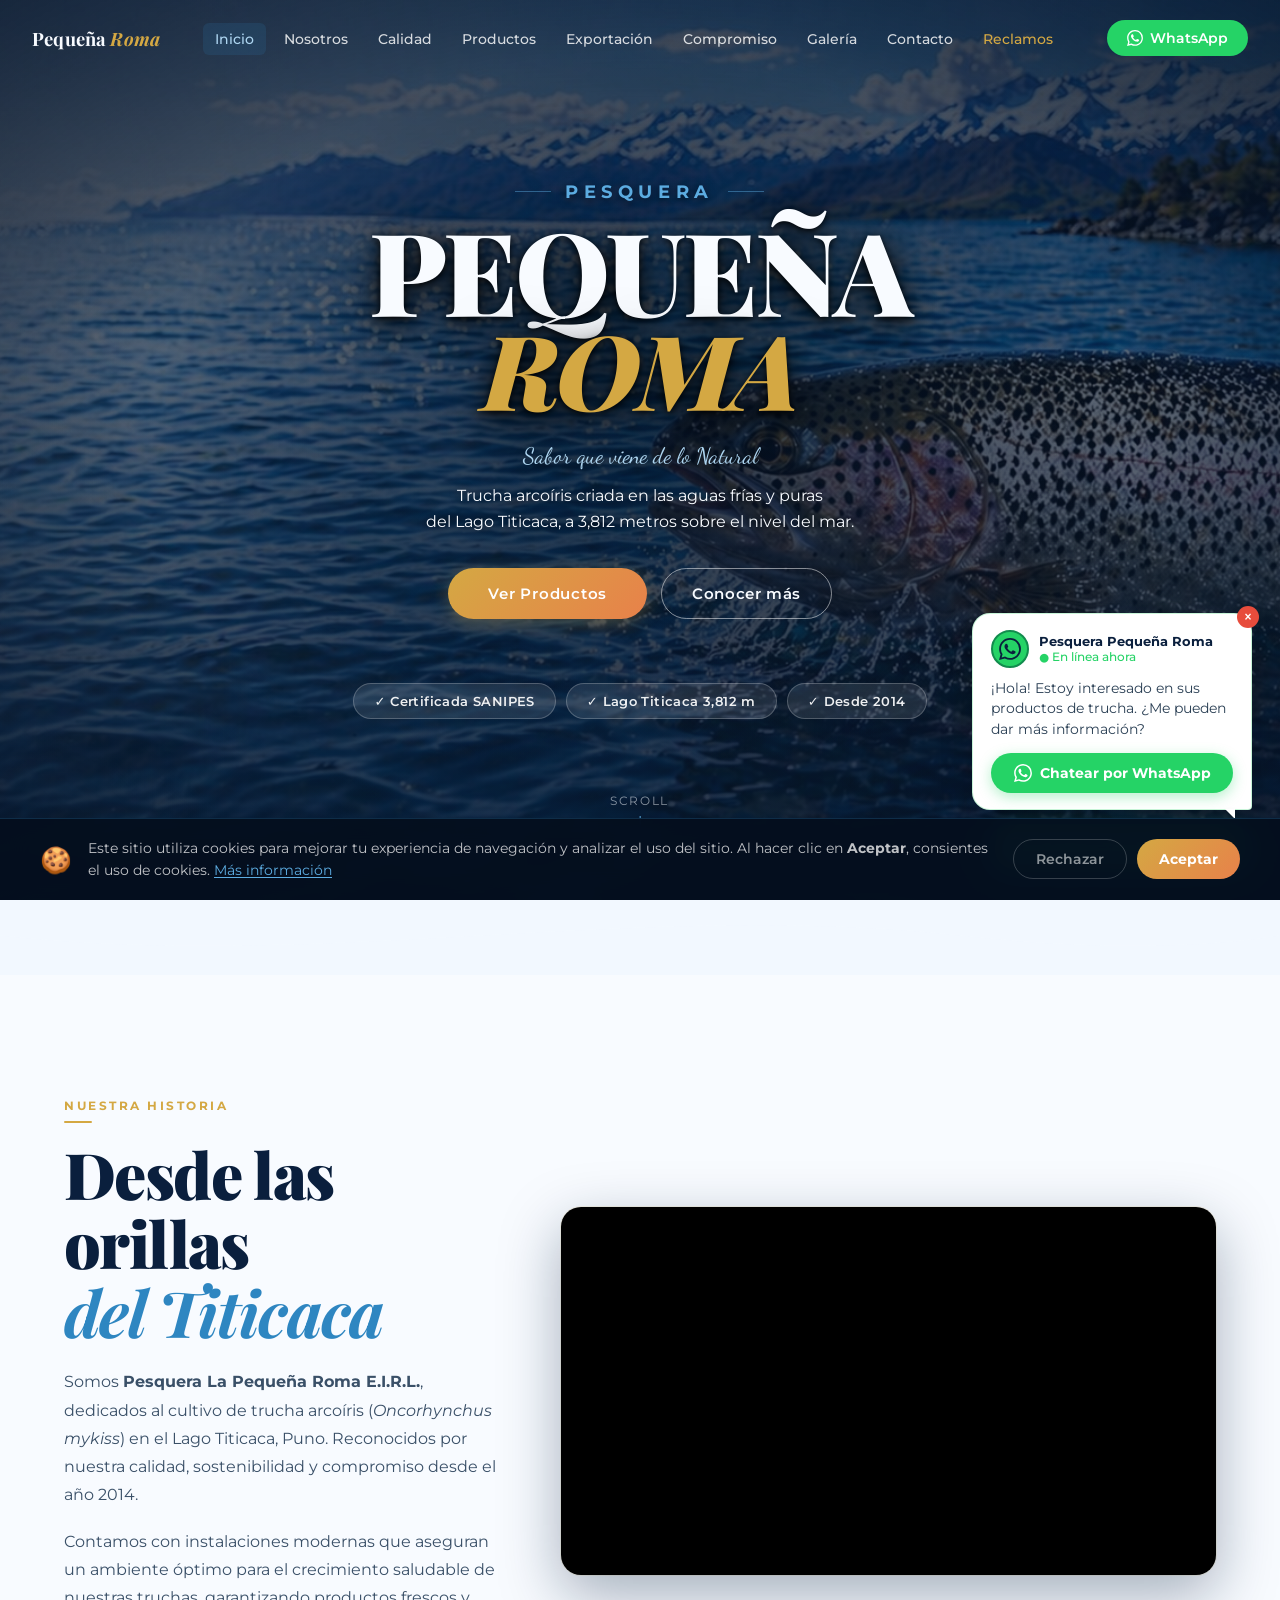
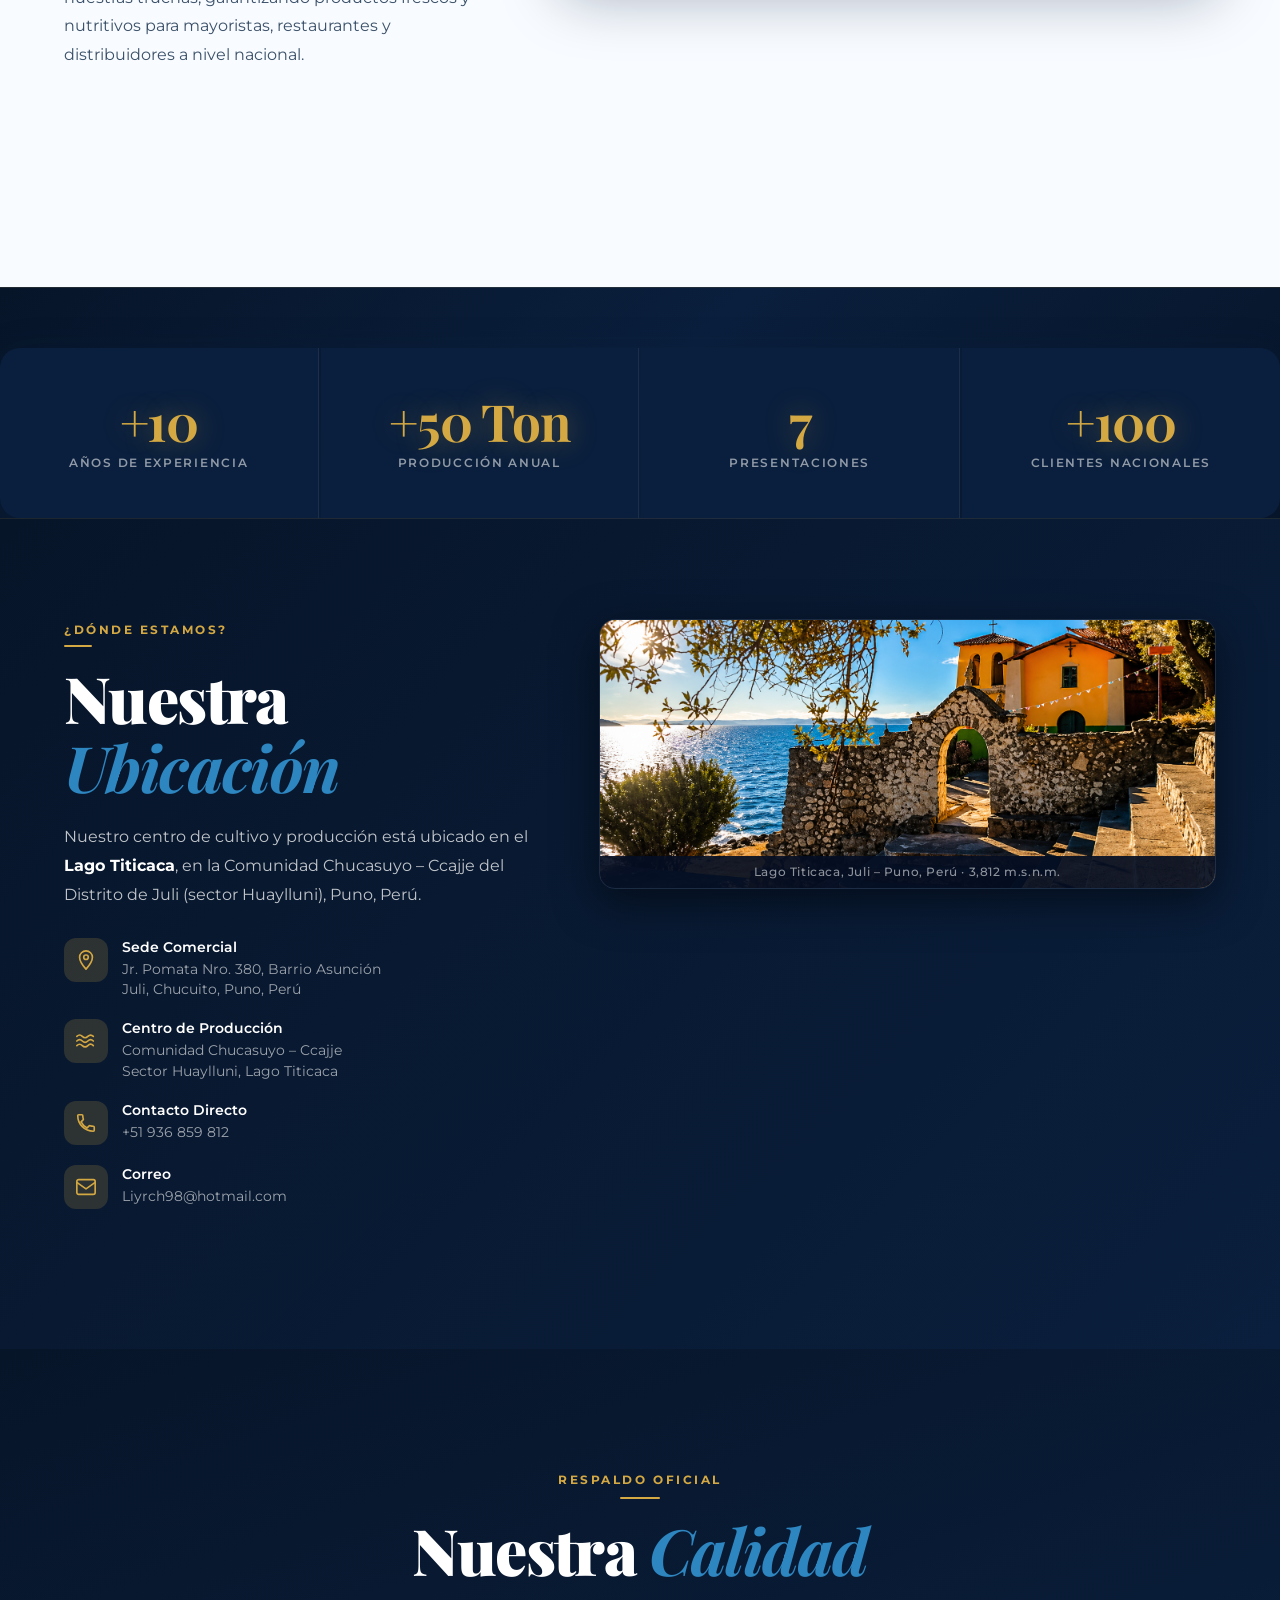
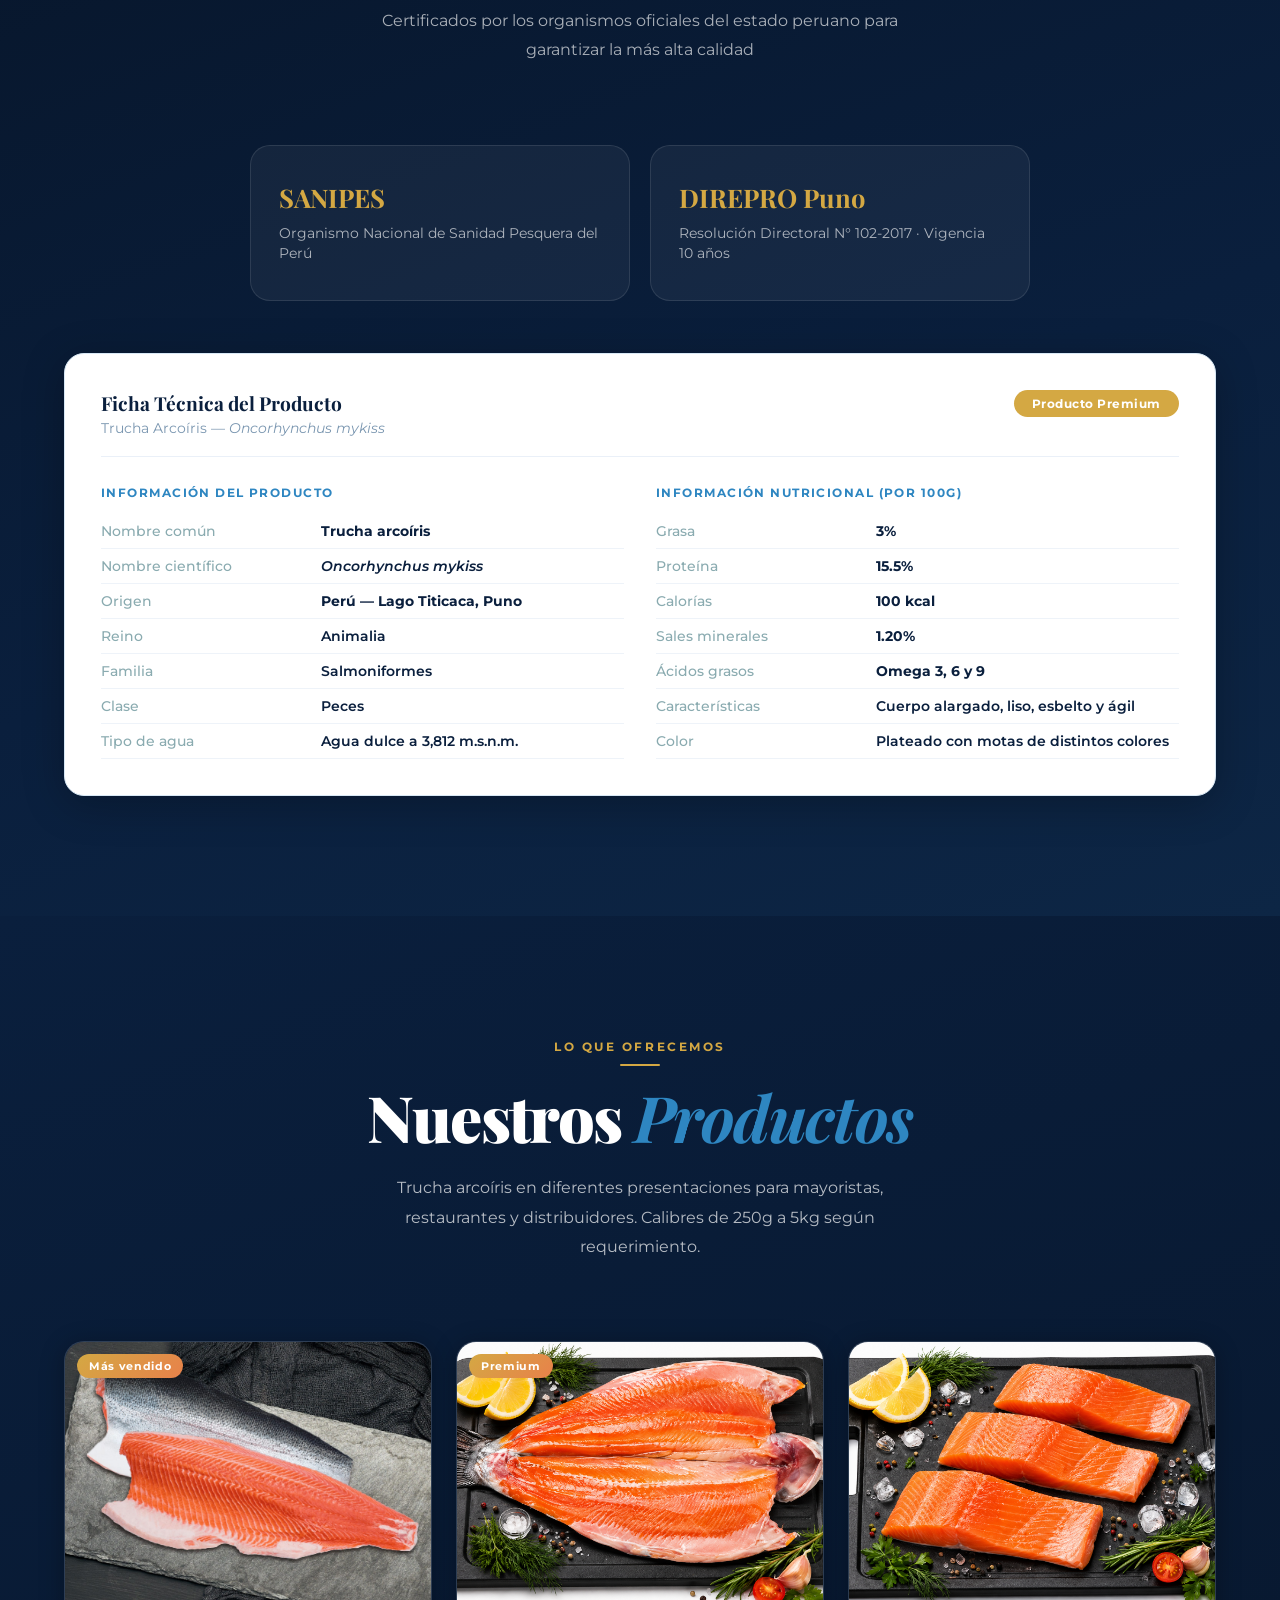
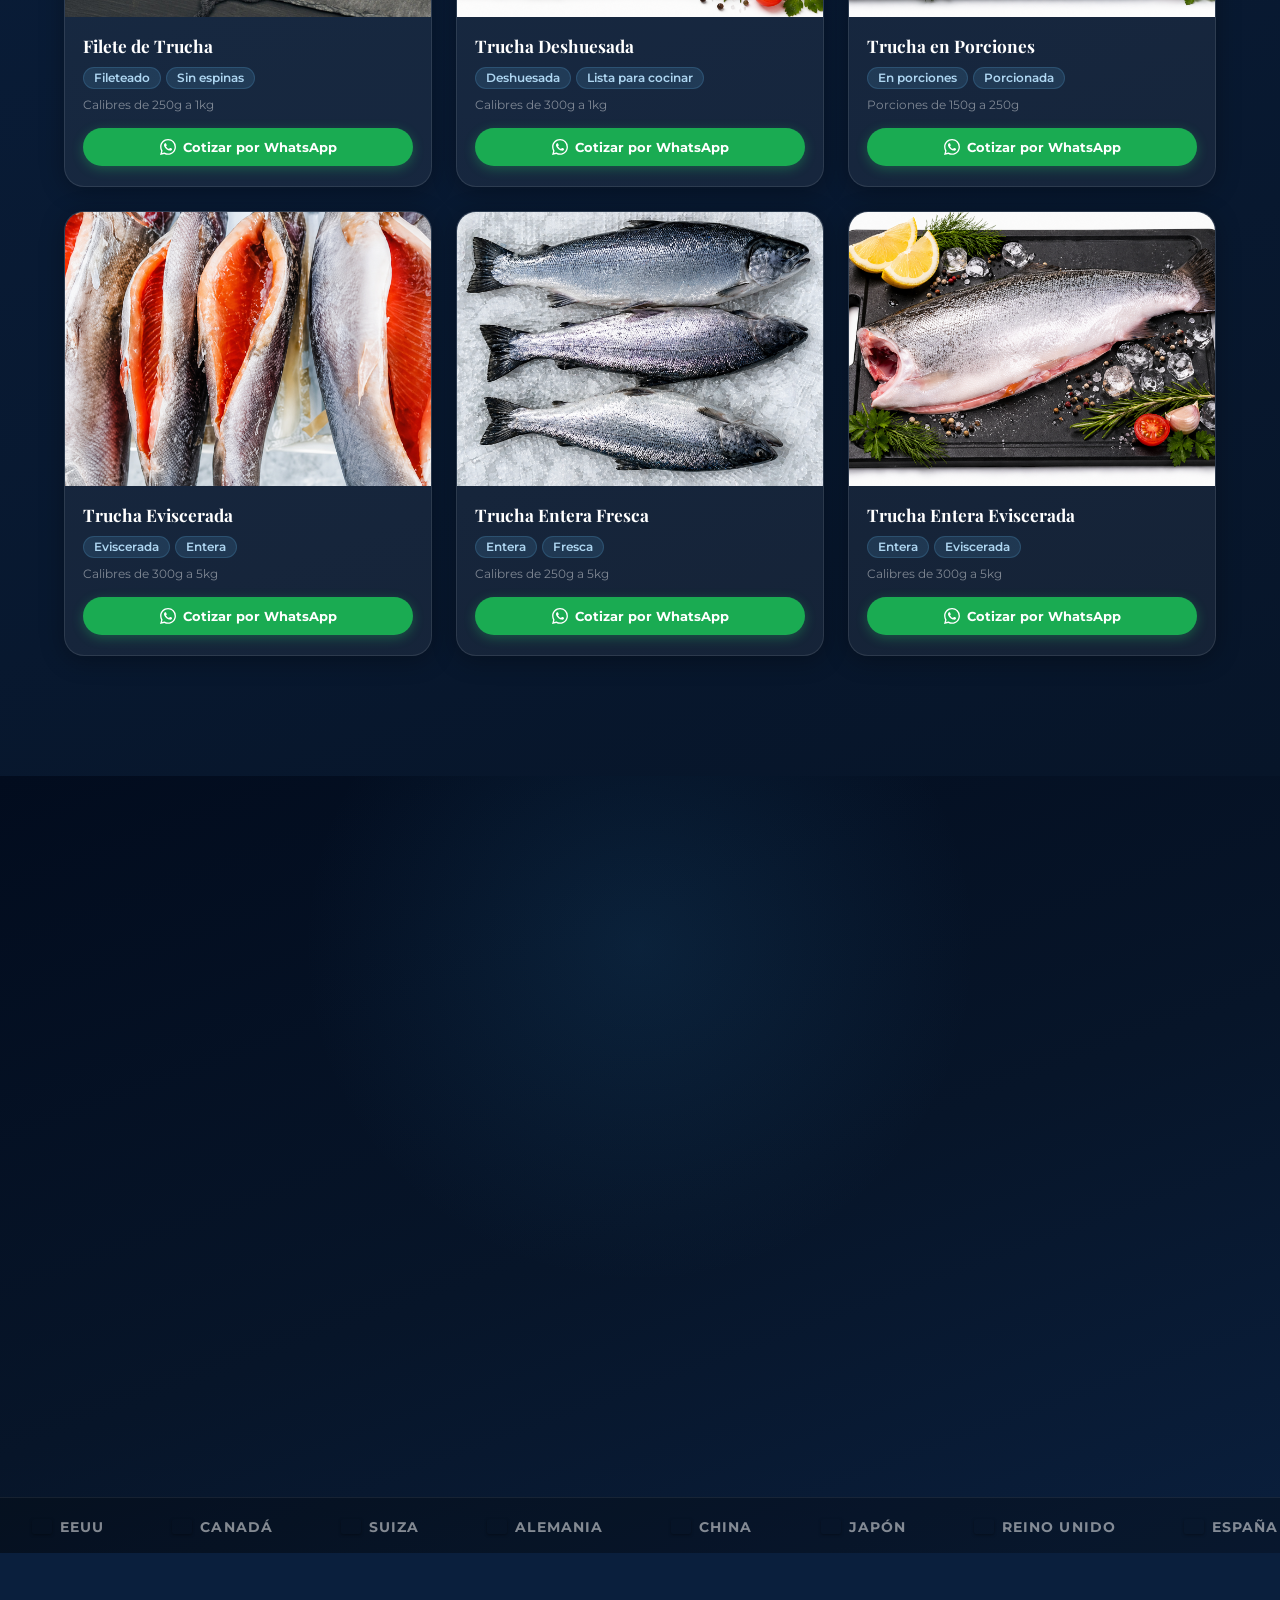
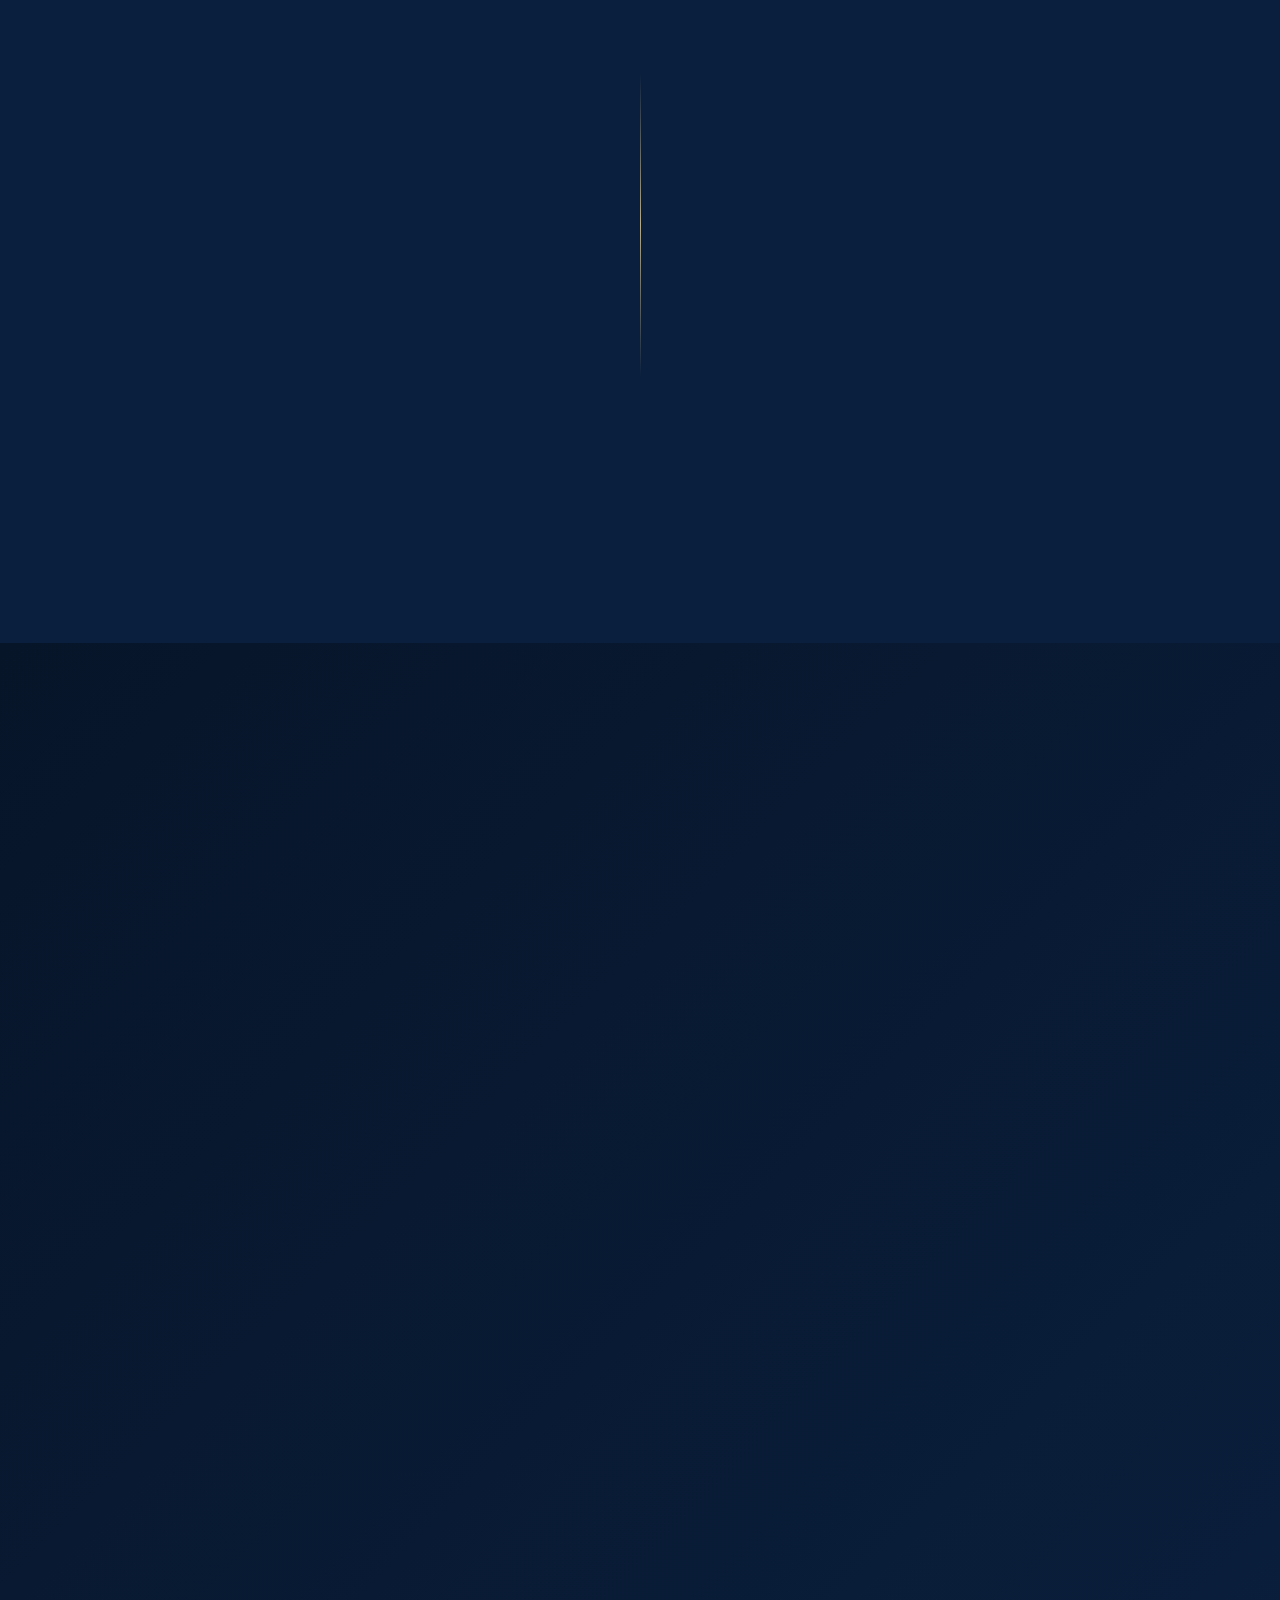
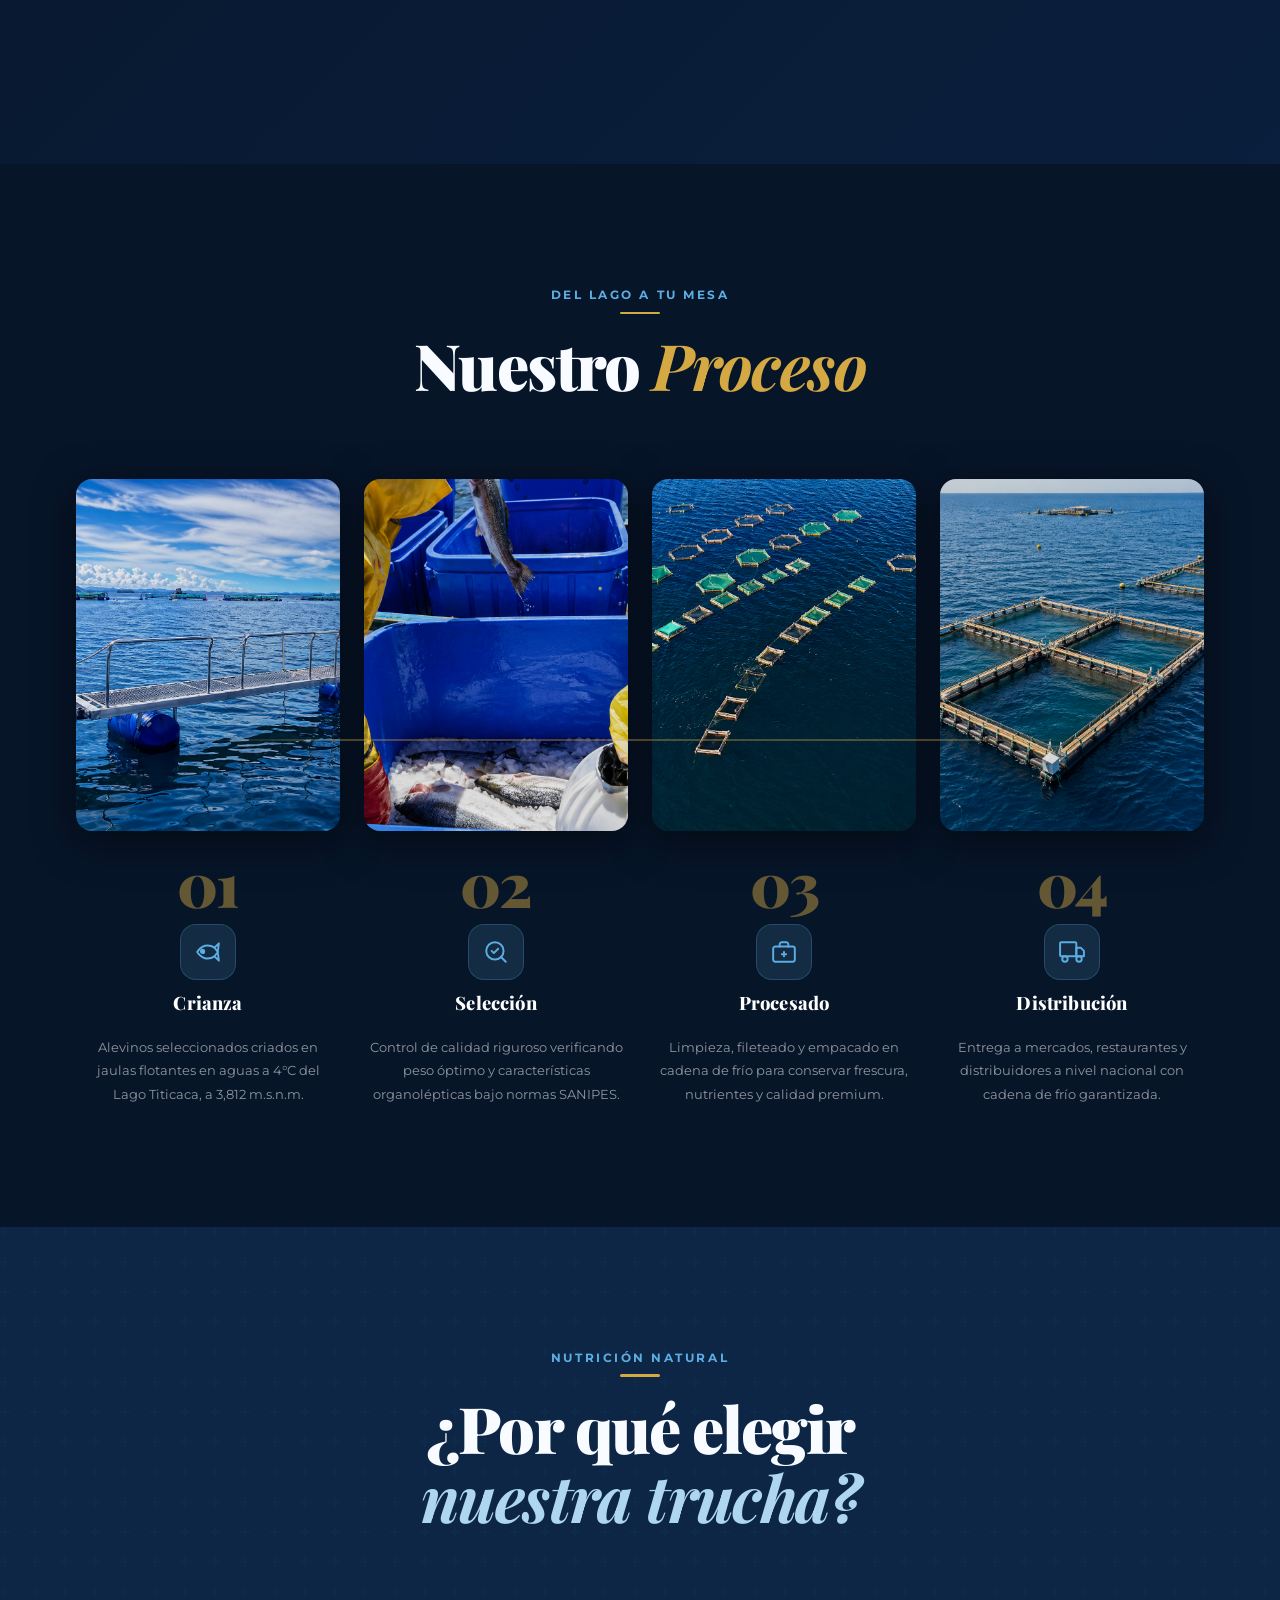
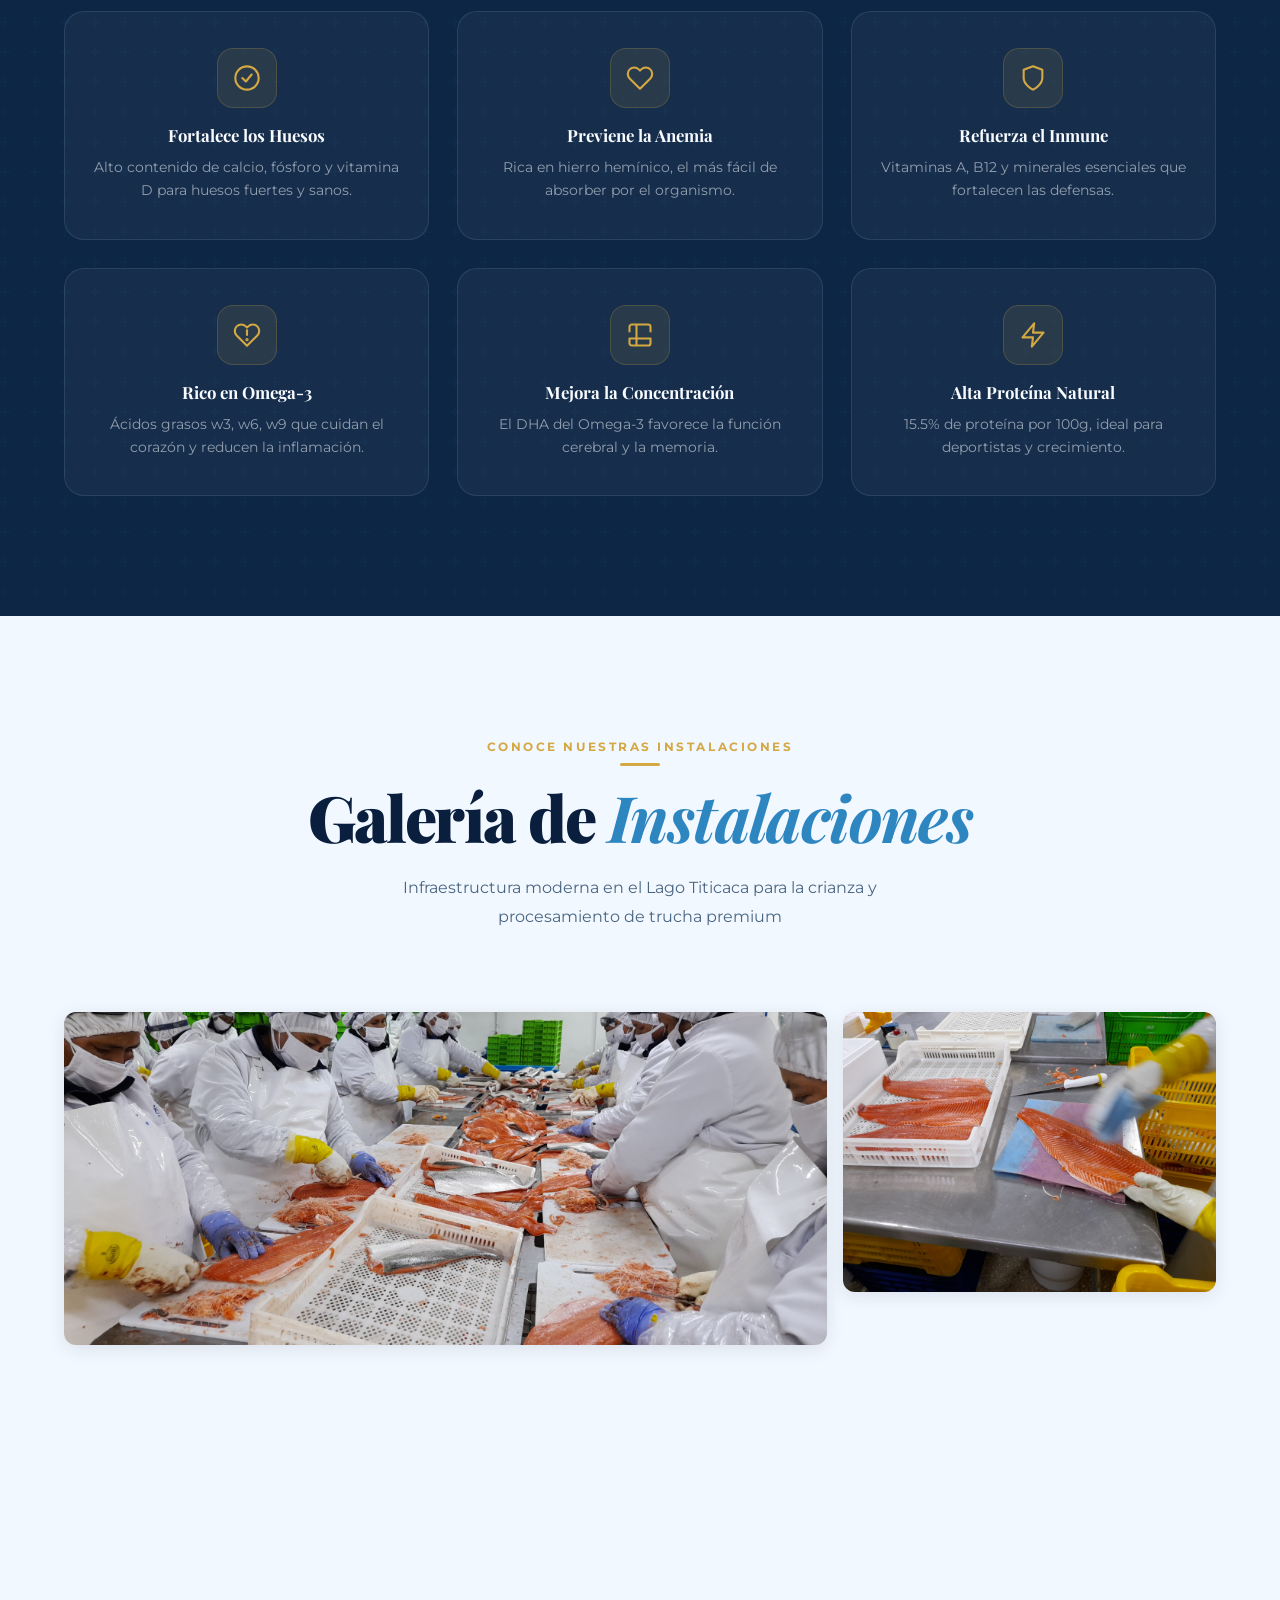
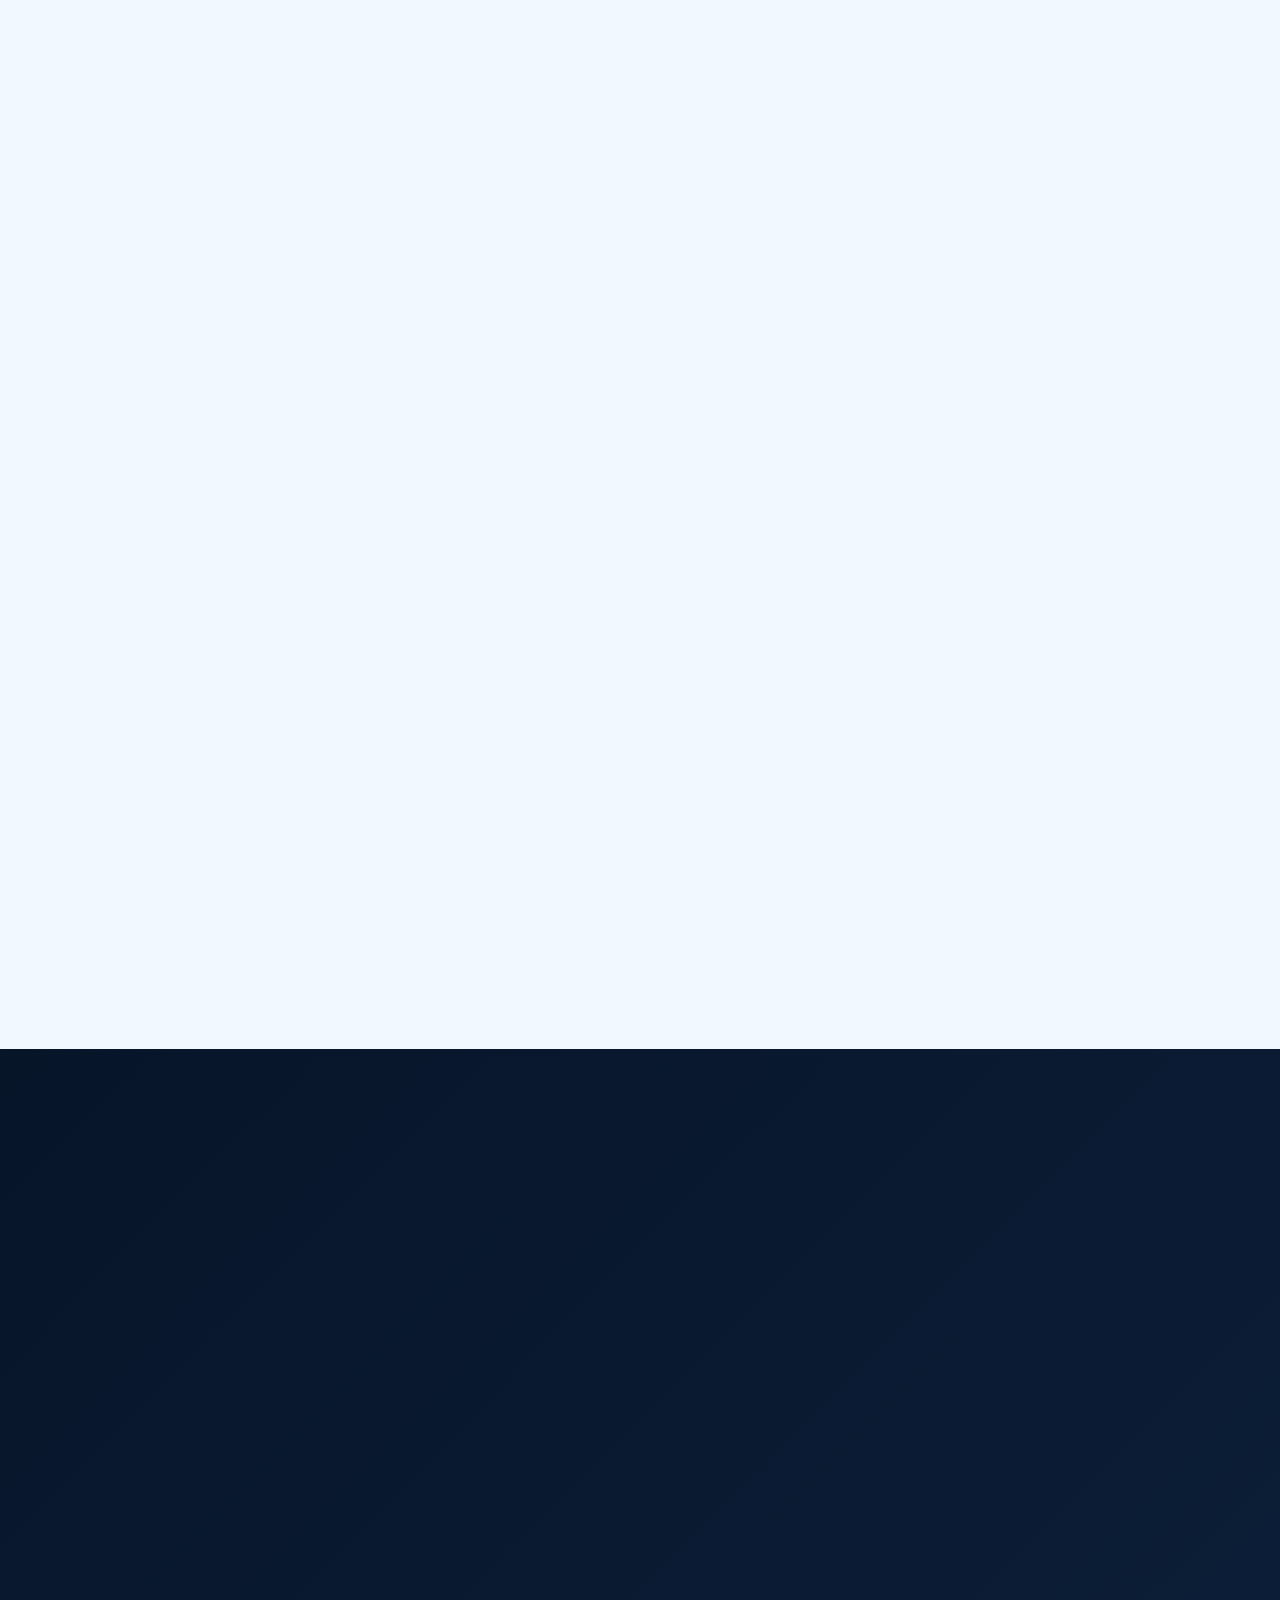
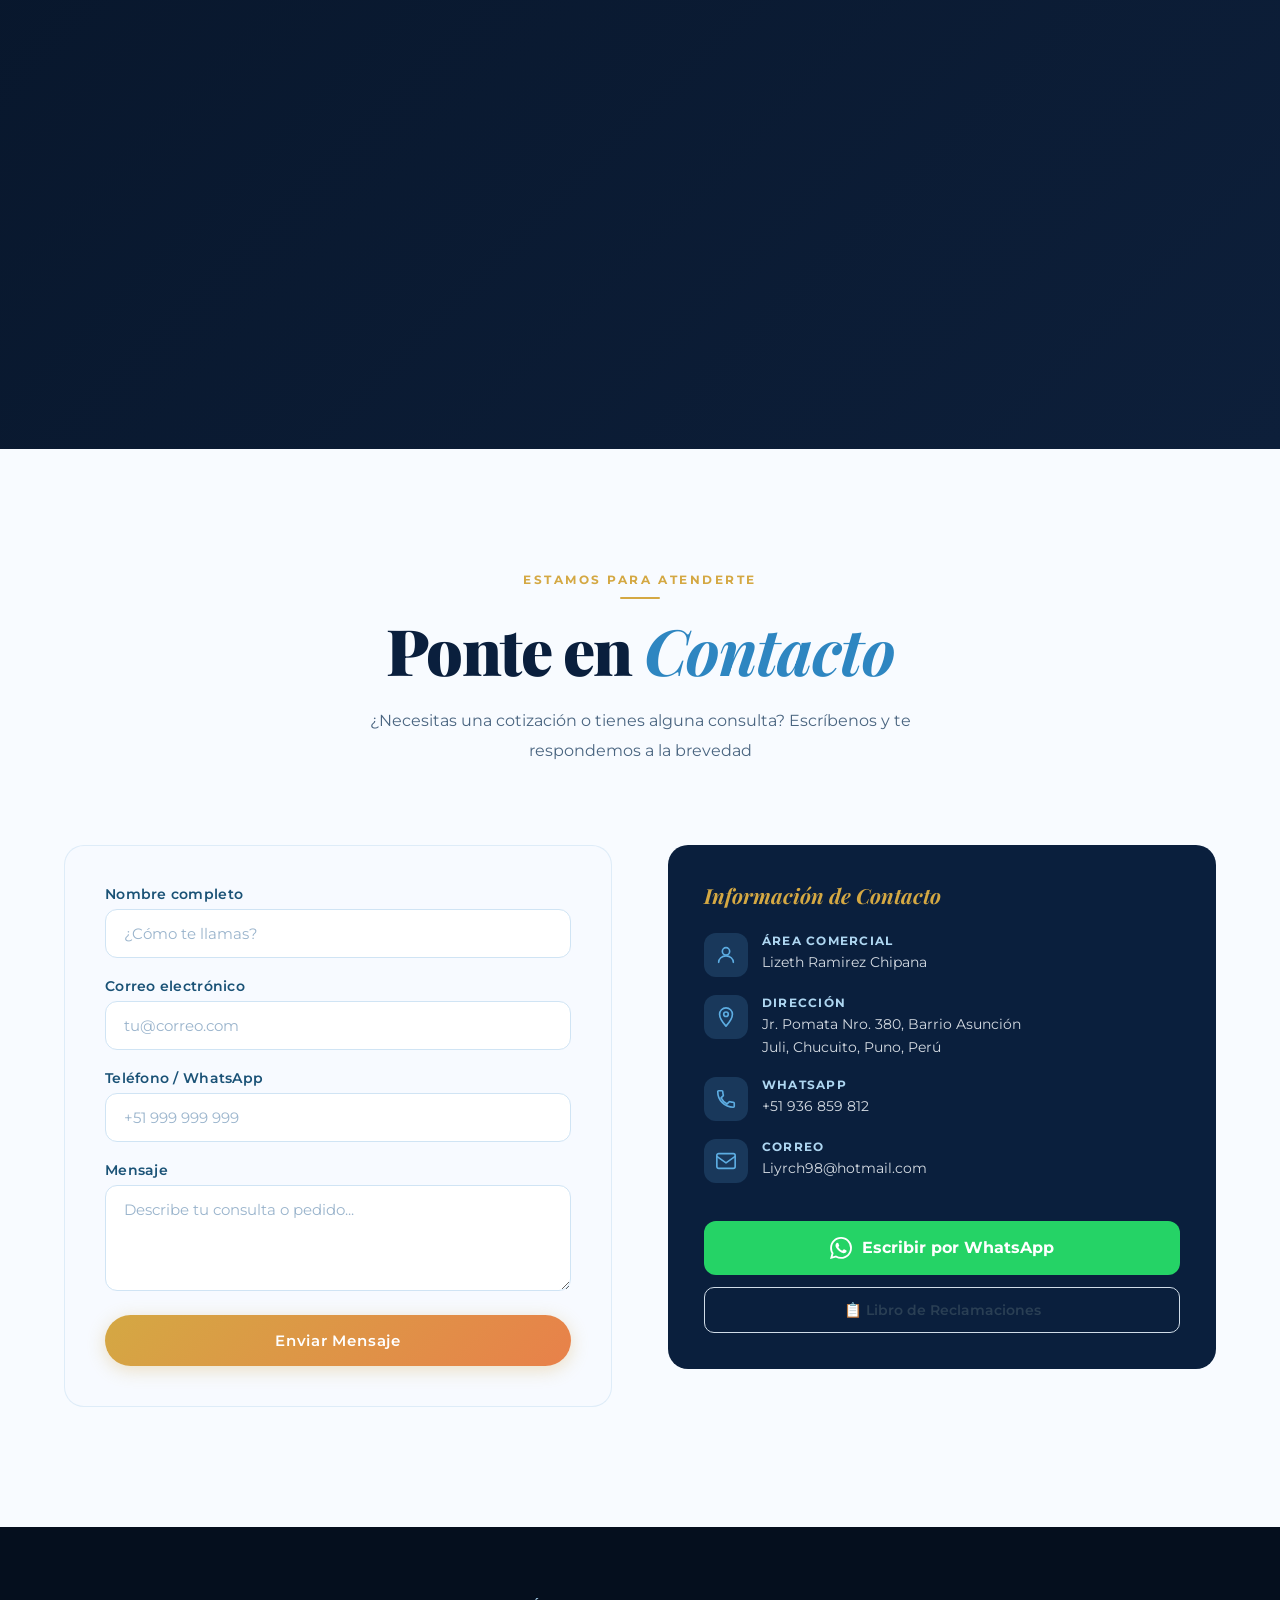
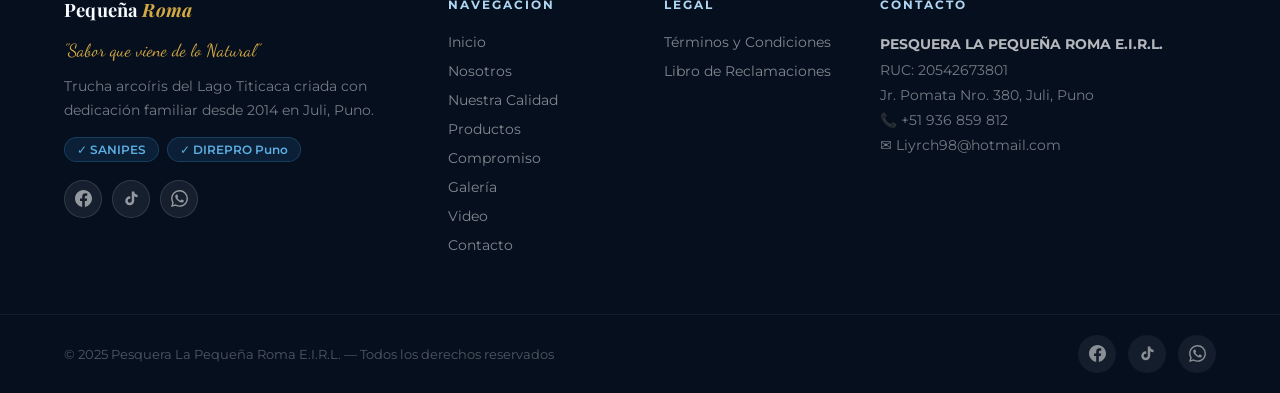
==== commit bf67e5a7: "add video" ====
--- a/index.html
+++ b/index.html
@@ -69,8 +69,17 @@
 <section class="hero" id="inicio">
   <div class="hero-video-contenedor">
     <div class="hero-fondo-scroll">
-      <img class="hero-img hero-img-1" src="img-galeria/1.png" alt="" aria-hidden="true"/>
-      <img class="hero-img hero-img-2" src="img-galeria/2.png" alt="" aria-hidden="true"/>
+      <video
+        class="hero-video"
+        autoplay
+        muted
+        loop
+        playsinline
+        preload="none"
+        poster="img-galeria/1.png"
+        aria-hidden="true">
+        <source src="video/trucha.mp4" type="video/mp4">
+      </video>
     </div>
     <div class="hero-degradado"></div>
   </div>
--- a/css/estilos.css
+++ b/css/estilos.css
@@ -106,7 +106,7 @@
 
 /* ----- Sección base ----- */
 .seccion {
-  padding: 100px 0;
+  padding: 120px 0;
   position: relative;
 }
 
@@ -140,9 +140,9 @@
 
 .titulo-seccion {
   font-family: var(--fuente-titulo);
-  font-size: clamp(2.2rem, 4.5vw, 3.4rem);
+  font-size: clamp(2.5rem, 5vw, 4rem);
   font-weight: 900;
-  line-height: 1.1;
+  line-height: 1.08;
   letter-spacing: -0.025em;
   color: var(--azul-marino);
   margin-bottom: 22px;
@@ -168,7 +168,7 @@
 
 .seccion-encabezado {
   text-align: center;
-  margin-bottom: 60px;
+  margin-bottom: 80px;
 }
 
 .seccion-encabezado .subtitulo-seccion {
@@ -406,15 +406,26 @@
   object-fit: cover;
   object-position: center 38%;
   will-change: opacity, transform;
-  /* La animación de natación se define en animaciones.css */
+}
+
+/* ── Video de fondo hero ── */
+.hero-video {
+  position: absolute;
+  inset: 0;
+  width: 100%;
+  height: 100%;
+  object-fit: cover;
+  object-position: center center;
+  z-index: 0;
+  pointer-events: none;
 }
 
 .hero-degradado {
   position: absolute;
   inset: 0;
   background:
-    radial-gradient(ellipse 70% 80% at center, rgba(7,21,41,0.38) 0%, rgba(7,21,41,0.18) 55%, rgba(7,21,41,0.42) 100%),
-    linear-gradient(to bottom, rgba(7,21,41,0.30) 0%, rgba(7,21,41,0.10) 40%, rgba(7,21,41,0.35) 100%);
+    radial-gradient(ellipse 70% 80% at center, rgba(7,21,41,0.72) 0%, rgba(7,21,41,0.48) 55%, rgba(7,21,41,0.80) 100%),
+    linear-gradient(to bottom, rgba(7,21,41,0.60) 0%, rgba(7,21,41,0.30) 40%, rgba(7,21,41,0.72) 100%);
 }
 
 .hero-contenido {
@@ -443,12 +454,12 @@
 
 .hero-titulo {
   font-family: var(--fuente-titulo);
-  font-size: clamp(3.5rem, 8vw, 6.5rem);
+  font-size: clamp(4rem, 9vw, 7.5rem);
   font-weight: 900;
-  line-height: 0.92;
-  letter-spacing: -0.02em;
-  margin-bottom: 22px;
-  text-shadow: 0 2px 8px rgba(0,0,0,0.7), 0 6px 32px rgba(0,0,0,0.5);
+  line-height: 0.9;
+  letter-spacing: -0.025em;
+  margin-bottom: 26px;
+  text-shadow: 0 2px 6px rgba(0,0,0,0.95), 0 6px 28px rgba(0,0,0,0.85), 0 16px 60px rgba(0,0,0,0.55);
 }
 
 .hero-titulo em {
--- a/css/animaciones.css
+++ b/css/animaciones.css
@@ -16,13 +16,8 @@
      85% – 100% : Imagen 1 vuelve al inicio del ciclo
    ===================================================== */
 
-/* Imagen 1: fija como fondo del hero */
-.hero-img-1 {
-  opacity: 1;
-  transform: scale(1);
-}
-
-/* Imagen 2: oculta */
+/* Imágenes legacy — reemplazadas por video */
+.hero-img-1,
 .hero-img-2 {
   display: none;
 }
--- a/css/nuevo.css
+++ b/css/nuevo.css
@@ -1009,3 +1009,322 @@
 @media (max-width: 480px) {
   .expo-dest { padding: 9px 16px; font-size: 0.8rem; }
 }
+
+/* ═══════════════════════════════════════════════════
+   PREMIUM VISUAL UPGRADES
+   ═══════════════════════════════════════════════════ */
+
+/* ── Hero chips (trust badges) ── */
+.hero-chips {
+  display: flex;
+  gap: 10px;
+  flex-wrap: wrap;
+  justify-content: center;
+  margin-top: 28px;
+}
+
+.hero-chip {
+  display: inline-flex;
+  align-items: center;
+  gap: 6px;
+  padding: 9px 20px;
+  border-radius: 50px;
+  background: rgba(255,255,255,0.10);
+  border: 1px solid rgba(255,255,255,0.22);
+  color: rgba(255,255,255,0.92);
+  font-size: 0.82rem;
+  font-weight: 600;
+  letter-spacing: 0.03em;
+  backdrop-filter: blur(10px);
+  -webkit-backdrop-filter: blur(10px);
+  transition: background 0.3s, border-color 0.3s, transform 0.3s;
+}
+
+.hero-chip:hover {
+  background: rgba(212,168,67,0.20);
+  border-color: rgba(212,168,67,0.55);
+  transform: translateY(-2px);
+}
+
+/* ── Hero eyebrow — horizontal accent lines ── */
+.hero-eyebrow {
+  display: inline-flex;
+  align-items: center;
+  gap: 14px;
+}
+
+.hero-eyebrow::before,
+.hero-eyebrow::after {
+  content: '';
+  display: block;
+  width: 36px;
+  height: 1px;
+  background: currentColor;
+  opacity: 0.45;
+}
+
+/* ── Hero description — stronger shadow ── */
+.hero-descripcion {
+  text-shadow: 0 1px 8px rgba(0,0,0,0.85) !important;
+  max-width: 640px;
+}
+
+.hero-subtitulo {
+  text-shadow: 0 2px 14px rgba(0,0,0,0.85) !important;
+}
+
+/* ── btn-primario — bigger, more impactful CTA ── */
+.btn-primario {
+  padding: 16px 40px !important;
+  font-size: 0.95rem !important;
+  letter-spacing: 0.05em !important;
+  box-shadow: 0 4px 18px rgba(212,168,67,0.32);
+}
+
+.btn-primario:hover {
+  transform: translateY(-4px) scale(1.05) !important;
+  box-shadow: 0 14px 40px rgba(232,129,74,0.50) !important;
+}
+
+/* ── Stats banner — premium dark stripe ── */
+.stats-banner {
+  background: linear-gradient(135deg, #071529 0%, #0a1f3d 50%, #071529 100%) !important;
+  border-top: 1px solid rgba(212,168,67,0.12) !important;
+  border-bottom: 1px solid rgba(212,168,67,0.12) !important;
+}
+
+.stat-box {
+  padding: 48px 28px !important;
+  transition: background 0.3s, transform 0.25s !important;
+}
+
+.stat-box:hover {
+  background: rgba(212,168,67,0.06) !important;
+  transform: translateY(-2px);
+}
+
+.stats-banner .contador-numero {
+  font-size: clamp(2.8rem, 4vw, 3.8rem) !important;
+  letter-spacing: -0.025em;
+  text-shadow: 0 0 28px rgba(212,168,67,0.40);
+}
+
+.stats-banner .stat-label {
+  color: rgba(255,255,255,0.55) !important;
+  font-size: 0.76rem !important;
+  letter-spacing: 0.14em !important;
+}
+
+/* ── Nosotros video card — golden border accent ── */
+.nosotros-video-card {
+  box-shadow: 0 20px 60px rgba(10,31,61,0.35),
+              0 0 0 1px rgba(212,168,67,0.12) !important;
+  transition: box-shadow 0.45s ease !important;
+}
+
+.nosotros-video:hover .nosotros-video-card {
+  box-shadow: 0 28px 80px rgba(10,31,61,0.50),
+              0 0 0 2px rgba(212,168,67,0.40) !important;
+}
+
+/* ── Misión / Visión cards — hover state ── */
+.mv-card {
+  transition: background var(--transicion), border-color var(--transicion),
+              transform 0.3s ease, box-shadow 0.3s ease !important;
+}
+
+.mv-card:hover {
+  background: rgba(255,255,255,0.07) !important;
+  border-color: rgba(212,168,67,0.25) !important;
+  transform: translateY(-4px);
+  box-shadow: 0 16px 48px rgba(0,0,0,0.25);
+}
+
+/* ── Cert text cards — golden hover ── */
+.cert-text-card:hover {
+  background: rgba(212,168,67,0.08) !important;
+  border-color: rgba(212,168,67,0.45) !important;
+}
+
+.cert-text-card h3 {
+  color: var(--dorado);
+}
+
+/* ── Ficha card — subtle lift on hover ── */
+.ficha-card {
+  transition: box-shadow 0.35s ease, transform 0.35s ease;
+}
+
+.ficha-card:hover {
+  box-shadow: 0 20px 60px rgba(0,0,0,0.30) !important;
+  transform: translateY(-3px);
+}
+
+.ficha-tabla tr:hover td {
+  background: rgba(46,134,193,0.04);
+}
+
+/* ── Ubicación imagen — premium wrapper ── */
+.ubicacion-imagen {
+  border-radius: 16px;
+  overflow: hidden;
+  box-shadow: 0 12px 44px rgba(0,0,0,0.50);
+  margin-bottom: 20px;
+  border: 1px solid rgba(255,255,255,0.08);
+  transition: box-shadow 0.4s ease;
+}
+
+.ubicacion-imagen:hover {
+  box-shadow: 0 20px 60px rgba(0,0,0,0.65);
+}
+
+.ubicacion-imagen img {
+  width: 100%;
+  display: block;
+  transition: transform 0.6s ease;
+}
+
+.ubicacion-imagen:hover img {
+  transform: scale(1.04);
+}
+
+.ubicacion-imagen-caption {
+  background: rgba(5,15,35,0.92);
+  color: rgba(255,255,255,0.55);
+  font-size: 0.74rem;
+  padding: 9px 16px;
+  text-align: center;
+  letter-spacing: 0.05em;
+  font-weight: 500;
+}
+
+/* ── Beneficio cards — tighter, more refined ── */
+.beneficios-grid {
+  gap: 28px !important;
+}
+
+.beneficio-card {
+  transition: background var(--transicion), border-color var(--transicion),
+              transform 0.3s ease, box-shadow 0.3s ease !important;
+}
+
+.beneficio-card:hover {
+  box-shadow: 0 12px 40px rgba(0,0,0,0.20);
+}
+
+/* ── Form inputs — better touch targets ── */
+.campo-grupo input,
+.campo-grupo textarea {
+  padding: 14px 18px !important;
+  font-size: 0.94rem !important;
+  transition: border-color 0.3s, box-shadow 0.3s, background 0.3s !important;
+}
+
+.campo-grupo input:focus,
+.campo-grupo textarea:focus {
+  box-shadow: 0 0 0 4px rgba(46,134,193,0.14) !important;
+  background: #fff !important;
+}
+
+/* ── Footer social links — enhanced hover ── */
+.footer-social-link:hover {
+  box-shadow: 0 4px 18px rgba(0,0,0,0.30) !important;
+  transform: translateY(-4px) scale(1.08) !important;
+}
+
+/* ── Section header decoration ── */
+.seccion-encabezado .etiqueta-seccion {
+  padding-bottom: 12px;
+}
+
+.seccion-encabezado .etiqueta-seccion::after {
+  width: 40px;
+  height: 2.5px;
+}
+
+/* ── WhatsApp floating button — pulse attention ── */
+@keyframes wspPulse {
+  0%, 100% {
+    box-shadow: 0 4px 20px rgba(37,211,102,0.45);
+  }
+  55% {
+    box-shadow: 0 4px 20px rgba(37,211,102,0.45),
+                0 0 0 14px rgba(37,211,102,0.08),
+                0 0 0 28px rgba(37,211,102,0.03);
+  }
+}
+
+.whatsapp-flotante {
+  animation: wspPulse 3s ease-in-out infinite !important;
+}
+
+.whatsapp-flotante:hover {
+  animation: none !important;
+  transform: translateY(-4px) scale(1.05) !important;
+  box-shadow: 0 10px 36px rgba(37,211,102,0.60) !important;
+}
+
+/* ── Reveal animation — slightly faster, more pronounced ── */
+.reveal {
+  transition: opacity 0.65s cubic-bezier(0.25, 0.8, 0.25, 1),
+              transform 0.65s cubic-bezier(0.25, 0.8, 0.25, 1) !important;
+}
+
+/* ── Navbar scrolled — stronger backdrop ── */
+.navbar.scrolled {
+  background: rgba(7, 21, 41, 0.97) !important;
+  box-shadow: 0 2px 32px rgba(0,0,0,0.40) !important;
+}
+
+/* ── Process steps — cleaner description text ── */
+.paso-descripcion {
+  color: rgba(255,255,255,0.55) !important;
+  font-size: 0.84rem !important;
+  line-height: 1.75 !important;
+}
+
+/* ── Responsive: mobile premium spacing ── */
+@media (max-width: 640px) {
+  .hero-chips {
+    gap: 8px;
+  }
+  .hero-chip {
+    padding: 7px 16px;
+    font-size: 0.78rem;
+  }
+  .stat-box {
+    padding: 32px 16px !important;
+  }
+  .stats-banner .contador-numero {
+    font-size: 2.6rem !important;
+  }
+  .btn-primario {
+    padding: 15px 28px !important;
+  }
+}
+
+/* ═══════════════════════════════════════════════════
+   VIDEO HERO — z-index stack
+   ═══════════════════════════════════════════════════ */
+
+/* Video queda en z-index 0 (fondo) */
+.hero-fondo-scroll { z-index: 0; }
+
+/* Overlay oscuro encima del video */
+.hero-degradado { z-index: 1; }
+
+/* Contenido, navbar y scroll-indicator encima de todo */
+.hero-contenido  { z-index: 2; }
+.scroll-indicador { z-index: 2; }
+
+/* En móvil: reducir brillo del video para legibilidad */
+@media (max-width: 640px) {
+  .hero-video {
+    object-position: 70% center;
+  }
+  .hero-degradado {
+    background:
+      radial-gradient(ellipse 70% 80% at center, rgba(7,21,41,0.80) 0%, rgba(7,21,41,0.60) 55%, rgba(7,21,41,0.88) 100%),
+      linear-gradient(to bottom, rgba(7,21,41,0.72) 0%, rgba(7,21,41,0.42) 40%, rgba(7,21,41,0.80) 100%) !important;
+  }
+}
--- a/css/responsive.css
+++ b/css/responsive.css
@@ -60,7 +60,7 @@
   }
 
   .hero-titulo {
-    font-size: clamp(2.8rem, 10vw, 5rem);
+    font-size: clamp(3rem, 11vw, 5.5rem);
   }
 
   /* Nosotros */
@@ -151,7 +151,7 @@
 /* ----- Móvil grande (≤ 640px) ----- */
 @media (max-width: 640px) {
   .seccion {
-    padding: 70px 0;
+    padding: 80px 0;
   }
 
   /* Hero */
@@ -160,7 +160,7 @@
   }
 
   .hero-titulo {
-    font-size: clamp(2.4rem, 12vw, 3.5rem);
+    font-size: clamp(2.8rem, 13vw, 4rem);
   }
 
   .hero-botones {
